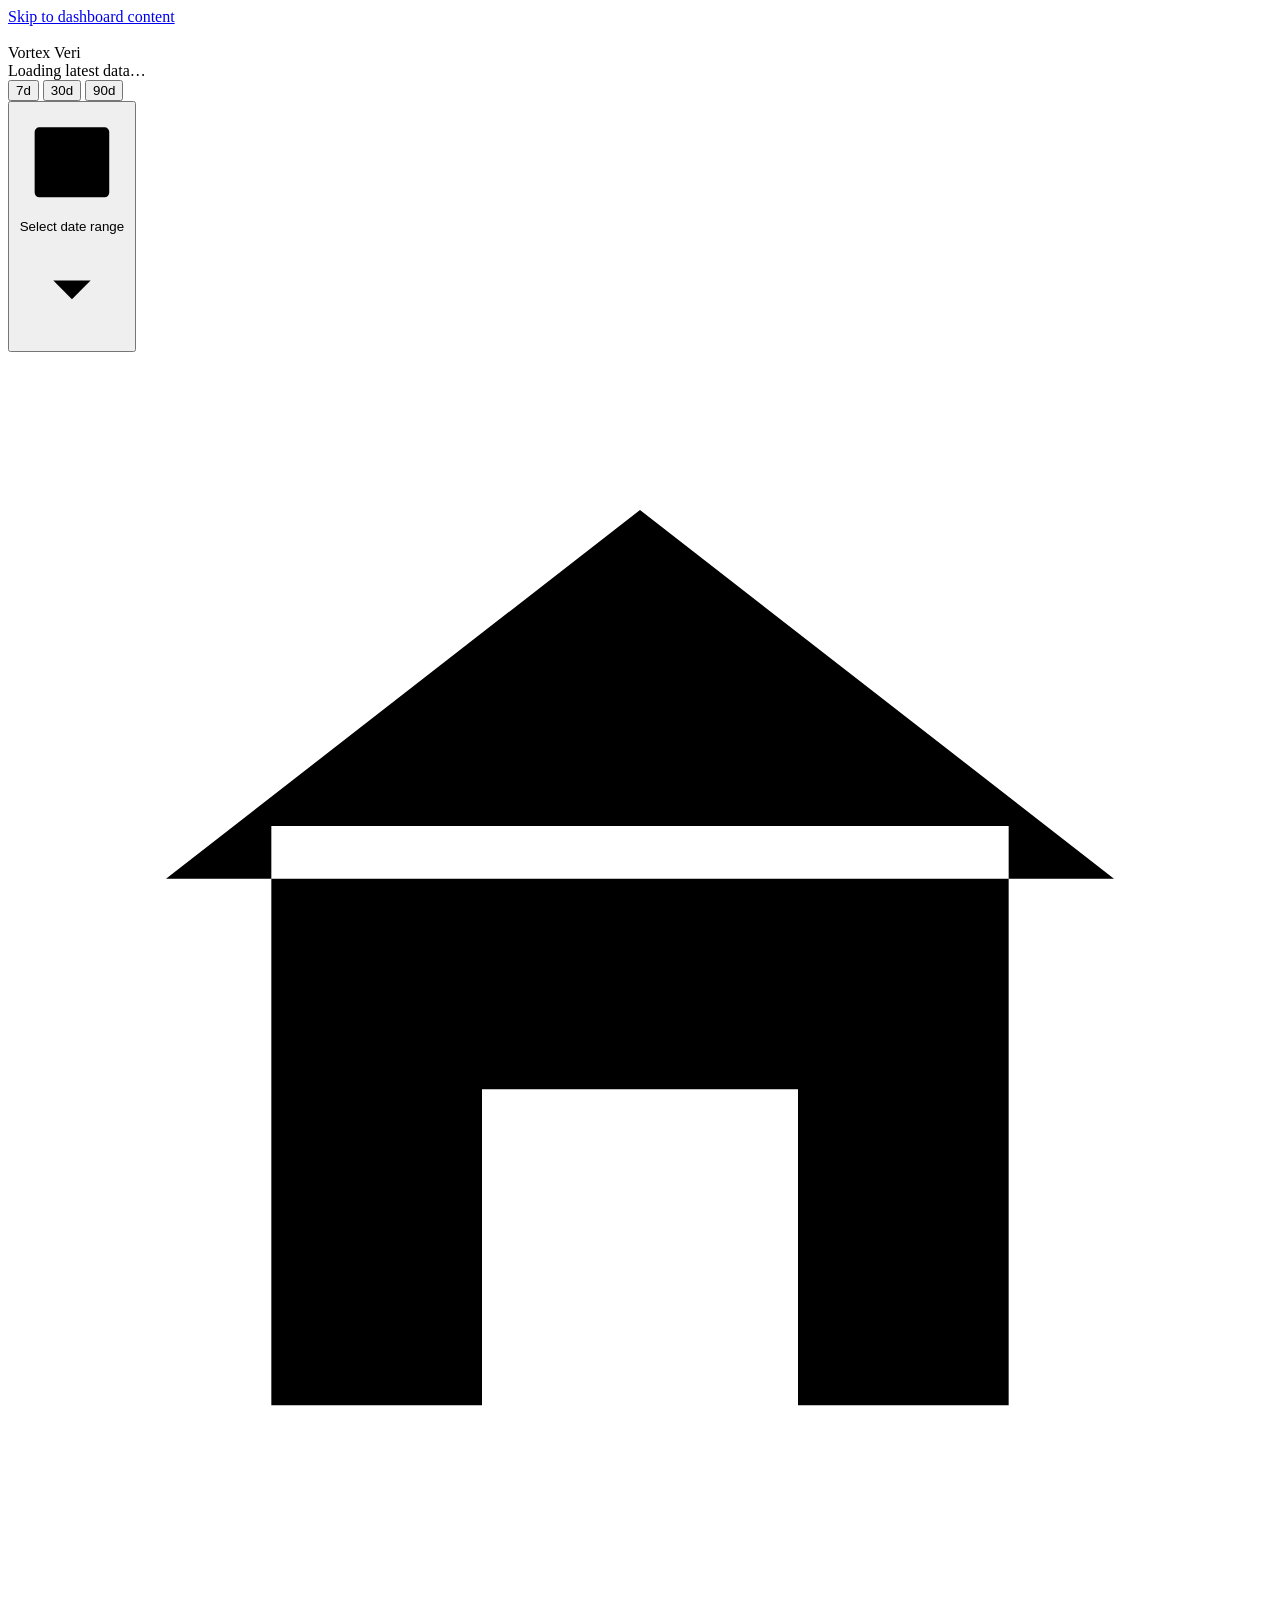
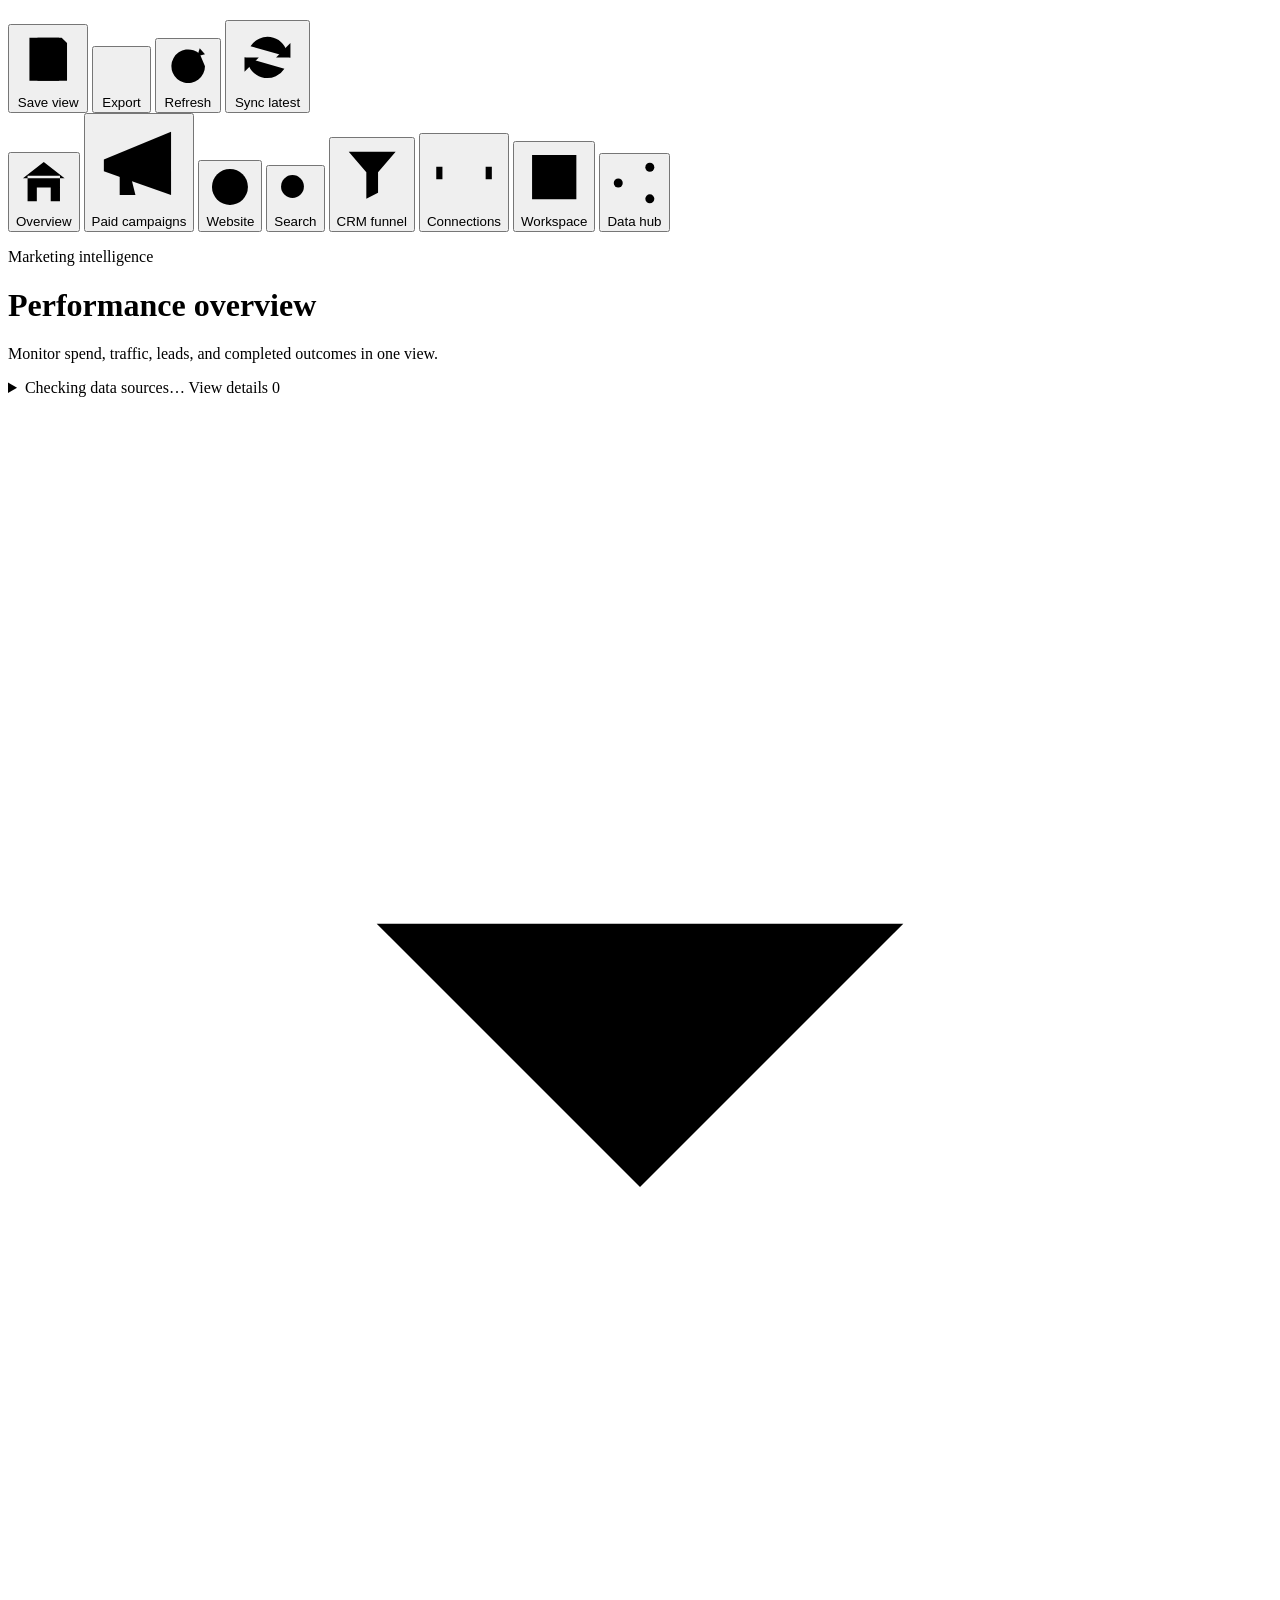
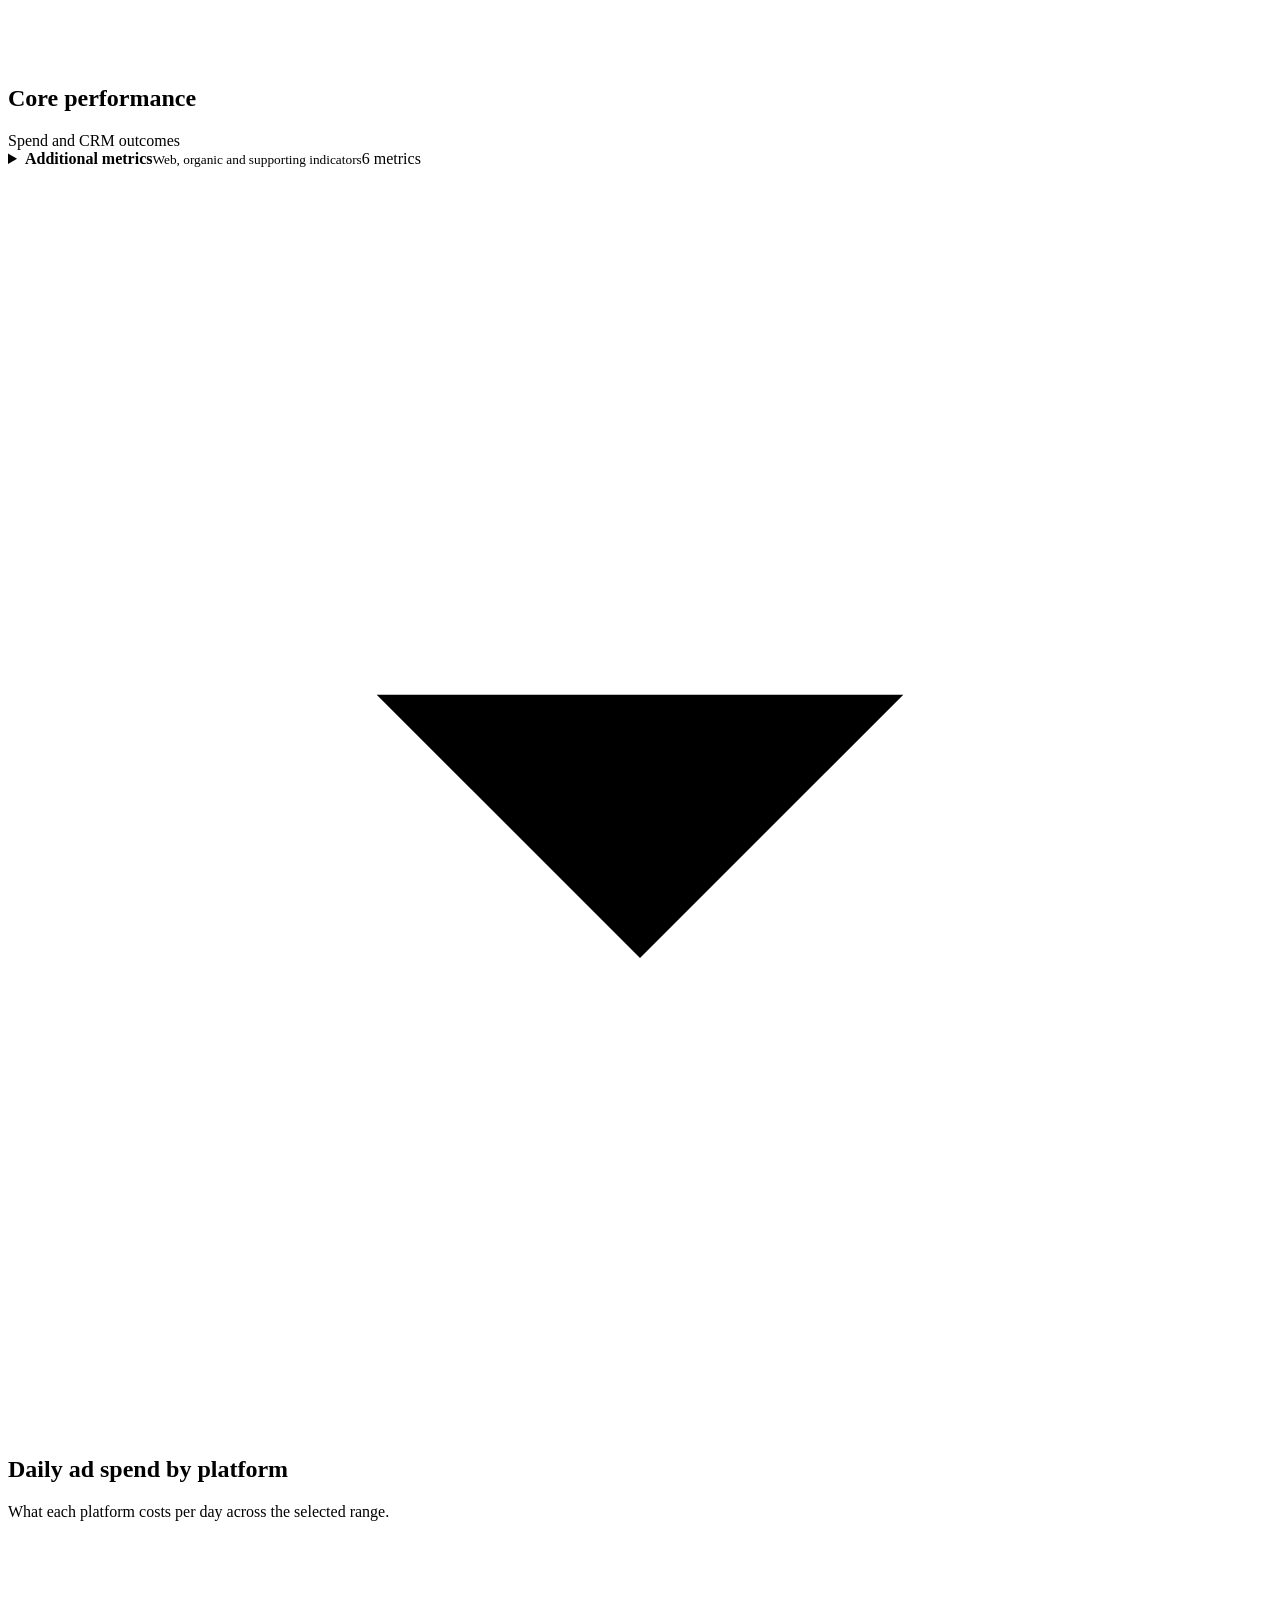
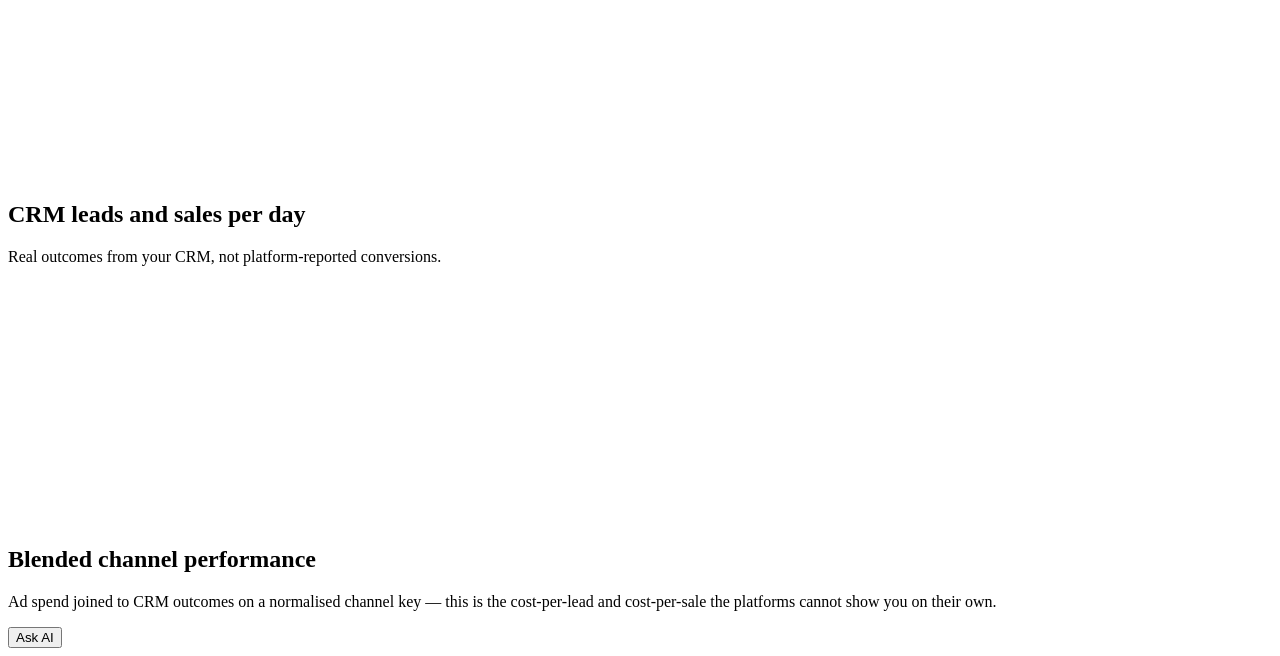
==== portal/web/index.html @ a706c92e "Align header action controls" ====
<!doctype html>
<html lang="en">
<head>
  <meta charset="utf-8">
  <meta name="viewport" content="width=device-width, initial-scale=1">
  <title>Vortex Veri</title>
  <link rel="stylesheet" href="/static/styles.css?v=58">
  <link rel="icon" type="image/png" href="/static/assets/vortex-veri-mark.png?v=2">
</head>
<body>

<a class="skip-link" href="#mainContent">Skip to dashboard content</a>

<header class="top">
  <div class="brand-lockup">
    <img id="brandMark" class="brand-mark" src="/static/assets/vortex-veri-mark.png" alt="">
    <div>
      <div class="brand">Vortex Veri</div>
      <div id="freshness" class="freshness" aria-live="polite">Loading latest data…</div>
    </div>
  </div>
  <div class="spacer"></div>
  <div class="range" role="group" aria-label="Reporting date range">
    <button data-preset="7" aria-pressed="false">7d</button>
    <button data-preset="30" class="on" aria-pressed="true">30d</button>
    <button data-preset="90" aria-pressed="false">90d</button>
    <div class="date-range-wrap">
      <button id="dateRangeToggle" class="date-range-toggle" aria-expanded="false" aria-controls="dateRangeMenu">
        <svg class="icon" aria-hidden="true" viewBox="0 0 24 24"><path d="M7 3v3M17 3v3M4 9h16M5 5h14a1 1 0 0 1 1 1v13a1 1 0 0 1-1 1H5a1 1 0 0 1-1-1V6a1 1 0 0 1 1-1Z"/></svg>
        <span id="dateRangeLabel">Select date range</span>
        <svg class="icon icon-chevron" aria-hidden="true" viewBox="0 0 24 24"><path d="m8 10 4 4 4-4"/></svg>
      </button>
      <div id="dateRangeMenu" class="date-range-menu" hidden>
        <input type="hidden" id="start">
        <input type="hidden" id="end">
        <div class="calendar-tabs" role="group" aria-label="Choose which date to set">
          <button type="button" id="calendarStartTab" class="on" aria-pressed="true" data-calendar-mode="start"><span>Starts</span><b id="calendarStartValue">—</b></button>
          <button type="button" id="calendarEndTab" aria-pressed="false" data-calendar-mode="end"><span>Ends</span><b id="calendarEndValue">—</b></button>
        </div>
        <div class="calendar-body">
          <div class="calendar-heading">
            <button type="button" id="calendarPrev" class="calendar-nav" aria-label="Previous month"><svg aria-hidden="true" viewBox="0 0 24 24"><path d="m15 18-6-6 6-6"/></svg></button>
            <button type="button" id="calendarPeriodToggle" class="calendar-period-toggle" aria-expanded="false" aria-controls="calendarPeriodPicker">
              <span id="calendarPeriodLabel">October 2026</span>
              <svg aria-hidden="true" viewBox="0 0 24 24"><path d="m7 10 5 5 5-5"/></svg>
            </button>
            <button type="button" id="calendarNext" class="calendar-nav" aria-label="Next month"><svg aria-hidden="true" viewBox="0 0 24 24"><path d="m9 6 6 6-6 6"/></svg></button>
          </div>
          <div id="calendarPeriodPicker" class="calendar-period-picker" hidden>
            <div class="calendar-wheel-column">
              <span class="calendar-wheel-label">Month</span>
              <div class="calendar-wheel-frame">
                <div id="calendarMonthWheel" class="calendar-wheel" role="listbox" aria-label="Choose month" tabindex="0"></div>
                <span class="calendar-wheel-selection" aria-hidden="true"></span>
              </div>
            </div>
            <div class="calendar-wheel-column">
              <span class="calendar-wheel-label">Year</span>
              <div class="calendar-wheel-frame">
                <div id="calendarYearWheel" class="calendar-wheel" role="listbox" aria-label="Choose year" tabindex="0"></div>
                <span class="calendar-wheel-selection" aria-hidden="true"></span>
              </div>
            </div>
            <p class="calendar-wheel-help">Scroll or use the arrow keys to choose</p>
          </div>
          <div class="calendar-weekdays" aria-hidden="true"><span>Mo</span><span>Tu</span><span>We</span><span>Th</span><span>Fr</span><span>Sa</span><span>Su</span></div>
          <div id="calendarGrid" class="calendar-grid" role="grid" aria-label="Calendar dates"></div>
          <div class="calendar-preset-section">
            <div class="calendar-preset-head"><span>Presets</span><button type="button" id="addDatePreset" aria-label="Create a date preset">+ New</button></div>
            <div id="calendarPresets" class="calendar-presets" aria-label="Quick date ranges"></div>
          </div>
        </div>
        <div class="date-range-actions">
          <button id="cancelDateRange">Cancel</button>
          <button id="applyDateRange" class="primary">Done</button>
        </div>
      </div>
    </div>
  </div>
  <div class="top-actions">
    <a id="homeIconButton" class="home-icon-button" href="#overview" aria-label="Home" title="Home" aria-controls="tab-overview" aria-current="page">
      <svg aria-hidden="true" viewBox="0 0 24 24"><path d="m3 10 9-7 9 7M5 9v11h14V9M9 20v-6h6v6"/></svg>
    </a>
    <button id="saveView" class="icon-only-action" type="button" aria-label="Save view" data-tooltip="Save view">
      <svg class="icon" aria-hidden="true" viewBox="0 0 24 24"><path d="M5 4h12l2 2v14H5V4Z"/><path d="M8 4v6h8V4M8 20v-6h8v6"/></svg>
      <span class="sr-only">Save view</span>
    </button>
    <button id="exportView" class="icon-only-action" type="button" aria-label="Export visible data as CSV" data-tooltip="Export">
      <svg class="icon" aria-hidden="true" viewBox="0 0 24 24"><path d="M12 3v12m0 0 4-4m-4 4-4-4M5 19h14"/></svg>
      <span class="sr-only">Export</span>
    </button>
    <button id="refreshPortal" class="icon-only-action" type="button" aria-label="Refresh saved data" data-tooltip="Refresh">
      <svg class="icon icon-refresh" aria-hidden="true" viewBox="0 0 24 24"><path d="M20 12a8 8 0 1 1-2.4-5.7"/><path d="m17.5 3.5 2.5 2.8-3.7 1"/></svg>
      <span class="sr-only">Refresh</span>
    </button>
    <button id="syncAll" data-admin-only class="primary icon-only-action" type="button" aria-label="Sync latest data from all connected sources" data-tooltip="Sync latest">
      <svg class="icon sync-icon" aria-hidden="true" viewBox="0 0 24 24"><path d="M20 7v5h-5"/><path d="M4 17v-5h5"/><path d="M6.1 8.1A7 7 0 0 1 18.8 10L20 12"/><path d="M17.9 15.9A7 7 0 0 1 5.2 14L4 12"/></svg>
      <span class="sr-only">Sync latest</span>
    </button>
    <div class="portal-account" id="portalAccount" hidden>
      <button id="accountMenuToggle" class="account-menu-toggle" type="button" aria-haspopup="menu" aria-expanded="false" aria-controls="accountMenu">
        <span class="account-avatar" id="accountAvatar" aria-hidden="true">U</span>
        <span class="account-summary"><span id="accountLabel">Your account</span><small id="accountRole"></small></span>
        <svg class="account-chevron" aria-hidden="true" viewBox="0 0 24 24"><path d="m7 10 5 5 5-5"/></svg>
      </button>
      <div id="accountMenu" class="account-menu" role="menu" aria-label="Account menu" hidden>
        <button id="accountSettingsButton" type="button" role="menuitem"><svg aria-hidden="true" viewBox="0 0 24 24"><circle cx="12" cy="12" r="3"/><path d="m19.4 15 .1.1 1.3 1-1.4 2.4-1.6-.6a8 8 0 0 1-1.7 1l-.3 1.7h-2.8l-.3-1.7a8 8 0 0 1-1.7-1l-1.6.6L8 16.1l1.3-1a8 8 0 0 1 0-2l-1.3-1 1.4-2.4 1.6.6a8 8 0 0 1 1.7-1l.3-1.7h2.8l.3 1.7a8 8 0 0 1 1.7 1l1.6-.6 1.4 2.4-1.3 1a8 8 0 0 1-.1 1.9Z"/></svg>Profile &amp; settings</button>
        <button id="changePasswordButton" type="button" role="menuitem"><svg aria-hidden="true" viewBox="0 0 24 24"><rect x="5" y="10" width="14" height="11" rx="2"/><path d="M8 10V7a4 4 0 1 1 8 0v3"/></svg>Change password</button>
        <div class="account-menu-divider" role="separator"></div>
        <button id="logoutButton" type="button" role="menuitem" class="account-signout"><svg aria-hidden="true" viewBox="0 0 24 24"><path d="M10 17l5-5-5-5M15 12H3M12 3h7a2 2 0 0 1 2 2v14a2 2 0 0 1-2 2h-7"/></svg>Sign out</button>
      </div>
    </div>
  </div>
</header>

<nav class="tabs" aria-label="Portal sections" role="tablist">
  <button id="nav-overview" data-tab="overview" role="tab" aria-selected="true" tabindex="0" aria-controls="tab-overview"><svg class="icon" aria-hidden="true" viewBox="0 0 24 24"><path d="m3 10 9-7 9 7M5 9v11h14V9M9 20v-6h6v6"/></svg><span>Overview</span></button>
  <button id="nav-paid" data-tab="paid" role="tab" aria-selected="false" tabindex="-1" aria-controls="tab-paid"><svg class="icon" aria-hidden="true" viewBox="0 0 24 24"><path d="m3 11 17-7v16L3 14v-3Z"/><path d="M7 15v5h4l-1-4"/></svg><span>Paid campaigns</span></button>
  <button id="nav-web" data-tab="web" role="tab" aria-selected="false" tabindex="-1" aria-controls="tab-web"><svg class="icon" aria-hidden="true" viewBox="0 0 24 24"><circle cx="12" cy="12" r="9"/><path d="M3 12h18M12 3a15 15 0 0 1 0 18M12 3a15 15 0 0 0 0 18"/></svg><span>Website</span></button>
  <button id="nav-search" data-tab="search" role="tab" aria-selected="false" tabindex="-1" aria-controls="tab-search"><svg class="icon" aria-hidden="true" viewBox="0 0 24 24"><circle cx="10.5" cy="10.5" r="6.5"/><path d="m16 16 5 5"/></svg><span>Search</span></button>
  <button id="nav-crm" data-tab="crm" role="tab" aria-selected="false" tabindex="-1" aria-controls="tab-crm"><svg class="icon" aria-hidden="true" viewBox="0 0 24 24"><path d="M4 4h16l-6 7v7l-4 2v-9L4 4Z"/></svg><span>CRM funnel</span></button>
  <button id="nav-connections" data-admin-only data-tab="connections" role="tab" aria-selected="false" tabindex="-1" aria-controls="tab-connections"><svg class="icon" aria-hidden="true" viewBox="0 0 24 24"><path d="M8 12h8M7 8v8M17 8v8M5 10H3v4h2M19 10h2v4h-2"/></svg><span>Connections</span></button>
  <button id="nav-workspace" data-analyst-only data-tab="workspace" role="tab" aria-selected="false" tabindex="-1" aria-controls="tab-workspace"><svg class="icon" aria-hidden="true" viewBox="0 0 24 24"><path d="M4 4h16v16H4zM4 10h16M10 10v10"/></svg><span>Workspace</span></button>
  <div id="sourceTabs" class="source-tabs source-picker" role="group" aria-label="Connected sources" hidden>
  <button id="sourceSelect" type="button" aria-haspopup="menu" aria-expanded="false" aria-controls="sourceMenu">
      <span class="source-select-label">Connected sources</span>
      <svg class="source-select-chevron" aria-hidden="true" viewBox="0 0 24 24"><path d="m7 10 5 5 5-5"/></svg>
    </button>
    <div id="sourceMenu" class="source-menu" role="menu" hidden></div>
  </div>
  <button id="nav-hub" data-tab="hub" role="tab" aria-selected="false" tabindex="-1" aria-controls="tab-hub"><svg class="icon" aria-hidden="true" viewBox="0 0 24 24"><circle cx="5" cy="12" r="2"/><circle cx="19" cy="5" r="2"/><circle cx="19" cy="19" r="2"/><path d="m7 11 10-5M7 13l10 5"/></svg><span>Data hub</span></button>
</nav>

<main id="mainContent" tabindex="-1">
  <div class="page-intro">
    <div>
      <p class="eyebrow">Marketing intelligence</p>
      <h1 id="pageTitle">Performance overview</h1>
      <p id="pageDescription">Monitor spend, traffic, leads, and completed outcomes in one view.</p>
    </div>
  </div>
  <div id="demoBanner" class="banner" hidden>
    <b>Demo data.</b> The portal is showing 90 days of generated sample data so you can see it
    working. Open <b>Connections</b> to add an account and run its first sync. When your real data
    is ready, run <code>python3 -m portal.cli reset-demo</code> once to remove the sample rows.
  </div>
  <details id="sourceStatus" class="source-status" aria-label="Data source health">
    <summary class="source-status-summary">
      <span class="health-label"><span id="healthDot" class="health-dot" aria-hidden="true"></span><span id="healthText">Checking data sources…</span></span>
      <span class="source-status-action">View details <span id="sourceStatusCount">0</span><svg class="source-status-chevron" aria-hidden="true" viewBox="0 0 24 24"><path d="m7 10 5 5 5-5"/></svg></span>
    </summary>
    <div id="sourceStatusList" class="source-status-list" role="list" aria-label="Connected data sources"></div>
  </details>

  <!-- ---------------------------------------------------------- overview -->
  <section id="tab-overview" role="tabpanel" aria-labelledby="nav-overview">
    <section class="overview-metrics" aria-labelledby="overviewMetricsTitle">
      <div class="overview-section-heading"><h2 id="overviewMetricsTitle">Core performance</h2><span id="overviewCoverage">Spend and CRM outcomes</span></div>
      <div class="tiles" id="tilesPrimary"></div>
    </section>
    <details id="additionalMetrics" class="additional-metrics">
      <summary><span><b>Additional metrics</b><small>Web, organic and supporting indicators</small></span><span class="additional-metrics-count"><span id="additionalMetricCount">6</span> metrics<svg class="additional-metrics-chevron" aria-hidden="true" viewBox="0 0 24 24"><path d="m7 10 5 5 5-5"/></svg></span></summary>
      <div class="tiles" id="tilesSecondary"></div>
    </details>

    <div class="grid2">
      <div class="card">
        <h2>Daily ad spend by platform</h2>
        <p class="sub">What each platform costs per day across the selected range.</p>
        <div class="legend" id="lgSpend"></div>
        <svg class="chart" id="chSpend" height="240" role="img" aria-label="Daily advertising spend by platform"></svg>
      </div>
      <div class="card">
        <h2>CRM leads and sales per day</h2>
        <p class="sub">Real outcomes from your CRM, not platform-reported conversions.</p>
        <div class="legend" id="lgLeads"></div>
        <svg class="chart" id="chLeads" height="240" role="img" aria-label="Daily CRM leads and completed sales"></svg>
      </div>
    </div>

    <div class="card">
      <h2>Blended channel performance</h2>
      <p class="sub">Ad spend joined to CRM outcomes on a normalised channel key — this is the
        cost-per-lead and cost-per-sale the platforms cannot show you on their own.</p>
      <div class="tablewrap"><table id="tblChannels"></table></div>
    </div>
  </section>

  <!-- -------------------------------------------------------------- paid -->
  <section id="tab-paid" role="tabpanel" aria-labelledby="nav-paid" hidden>
    <div class="card">
      <h2>Campaign performance</h2>
      <p class="sub">Compare each connected paid platform with the same campaign and CRM definitions.</p>
      <div class="campaign-toolbar">
        <label class="campaign-search">
          <span>Search campaigns</span>
          <input id="campaignSearch" type="search" placeholder="Search by campaign name…"
                 autocomplete="off">
        </label>
        <div class="column-picker">
          <button id="columnsToggle" aria-haspopup="dialog" aria-expanded="false" aria-controls="columnDrawer"><svg class="icon" aria-hidden="true" viewBox="0 0 24 24"><path d="M4 5h16M4 12h16M4 19h16M9 5v14M16 5v14"/></svg><span>Modify columns</span></button>
        </div>
        <label class="row-height-control" title="Set the height for all campaign rows">
          <span>Row height</span>
          <input id="campaignRowHeight" type="range" min="32" max="72" step="2" value="38" aria-label="Campaign table row height">
          <output id="campaignRowHeightValue" for="campaignRowHeight">38px</output>
        </label>
        <button id="refreshPaid" title="Reload campaign data"><svg class="icon" aria-hidden="true" viewBox="0 0 24 24"><path d="M20 11a8 8 0 1 0-2.34 5.66M20 4v7h-7"/></svg><span>Refresh</span></button>
      </div>
      <div class="campaign-filters">
        <div class="filter-group" role="group" aria-label="Platform filter">
          <span>Platform</span>
          <button data-src="" class="on" aria-pressed="true">All</button>
          <button data-src="google_ads" aria-pressed="false">Google Ads</button>
          <button data-src="meta_ads" aria-pressed="false">Meta Ads</button>
        </div>
        <div class="account-filter">
          <span>Account</span>
          <div class="account-dropdown">
            <button id="googleAdsAccountToggle" class="account-select" type="button" aria-haspopup="listbox" aria-expanded="false" aria-controls="googleAdsAccountMenu">
              <span id="googleAdsAccountLabel">All accounts</span>
              <svg class="icon" aria-hidden="true" viewBox="0 0 24 24"><path d="m7 10 5 5 5-5"/></svg>
            </button>
            <div id="googleAdsAccountMenu" class="account-menu" role="listbox" aria-label="Google Ads account" hidden></div>
          </div>
        </div>
        <div class="filter-group" role="group" aria-label="Funnel filter">
          <span>Funnel</span>
          <button data-funnel="" class="on" aria-pressed="true">All</button>
          <button data-funnel="demand" aria-pressed="false">Demand</button>
          <button data-funnel="supply" aria-pressed="false">Supply</button>
        </div>
        <span id="campaignCount" class="result-count" aria-live="polite"></span>
      </div>
      <div class="tablewrap campaign-tablewrap">
        <div class="resize-hint">Drag column and row edges to resize · Double-click a column edge to auto-fit.</div>
        <table id="tblCampaigns"></table>
      </div>
    </div>
  </section>

  <!-- --------------------------------------------------------------- ga4 -->
  <section id="tab-web" role="tabpanel" aria-labelledby="nav-web" hidden>
    <div class="card">
      <h2>GA4 traffic</h2>
      <p class="sub">Session-scoped attribution, so it lines up with what the ad platforms report.</p>
      <div class="legend" role="group" aria-label="GA4 breakdown">
        <button data-dim="channel" class="on" aria-pressed="true">By channel</button>
        <button data-dim="source" aria-pressed="false">By source</button>
        <button data-dim="campaign" aria-pressed="false">By campaign</button>
      </div>
      <div class="tablewrap"><table id="tblWeb"></table></div>
    </div>
  </section>

  <!-- ------------------------------------------------------------ search -->
  <section id="tab-search" role="tabpanel" aria-labelledby="nav-search" hidden>
    <div class="card ahrefs-panel">
      <div class="cardhead">
        <div>
          <h2><span class="source-title-logo"><img src="https://www.google.com/s2/favicons?domain=ahrefs.com&sz=64" alt="">Ahrefs Site Explorer</span></h2>
          <p class="sub" id="ahrefsContext">SEO authority and estimated organic demand for vutto.in.</p>
        </div>
        <div class="ahrefs-actions"><span class="status-pill delayed" id="ahrefsStatus">Checking</span><button id="ahrefsReconnect" type="button" class="primary" data-admin-only hidden>Connect Ahrefs</button></div>
      </div>
      <div class="kpis ahrefs-kpis" id="ahrefsKpis"></div>
    </div>
    <div class="card">
      <h2>Organic search performance</h2>
      <p class="sub">Search Console data lags two to three days, so the most recent days fill in later.</p>
      <div class="legend" role="group" aria-label="Search Console breakdown">
        <button data-sdim="query" class="on" aria-pressed="true">By query</button>
        <button data-sdim="page" aria-pressed="false">By page</button>
      </div>
      <div class="tablewrap"><table id="tblSearch"></table></div>
    </div>
  </section>

  <!-- --------------------------------------------------------------- crm -->
  <section id="tab-crm" role="tabpanel" aria-labelledby="nav-crm" hidden>
    <div class="crm-section-head">
      <h2>Campaign lead data</h2>
      <p class="sub" id="campaignLeadFreshness">Current lead totals by campaign source.</p>
    </div>
    <div class="card">
      <div class="tablewrap"><table id="tblCampaignLeads"></table></div>
    </div>
    <div class="crm-section-head">
      <h2>Funnel-stage data</h2>
      <p class="sub" id="funnelFreshness">Lead progression from the Superleap CRM extract.</p>
    </div>
    <div class="grid2" id="funnels"></div>
    <div class="crm-section-head">
      <h2>Paid lead funnels</h2>
      <p class="sub">CRM progression for leads attributed to Google Ads and Meta Ads.</p>
    </div>
    <div class="grid2" id="channelFunnels"></div>
    <div class="grid2">
      <div class="card">
        <h2>Leads by source</h2>
        <p class="sub">As the CRM records the source, with the channel each one maps to.</p>
        <div class="tablewrap"><table id="tblSource"></table></div>
      </div>
      <div class="card">
        <h2>Leads by city</h2>
        <p class="sub">Where demand comes from, and where it converts.</p>
        <div class="tablewrap"><table id="tblCity"></table></div>
      </div>
    </div>
    <div class="card">
      <h2>Buy vs sell split</h2>
      <p class="sub">Demand-side and supply-side lead volume.</p>
      <div class="tablewrap"><table id="tblType"></table></div>
    </div>
  </section>

  <!-- ------------------------------------------------------- connections -->
  <section id="tab-connections" role="tabpanel" aria-labelledby="nav-connections" hidden>
    <div class="card">
      <div class="cardhead">
        <div>
          <h2>Connected accounts</h2>
          <p class="sub">Credentials are stored on this machine only. Nothing is sent anywhere
            except to the platform it belongs to.</p>
        </div>
        <button id="addConnection" data-admin-only class="primary">Add a connection</button>
      </div>
      <div class="conns" id="conns"></div>
    </div>

    <div class="card">
      <h2>Sync history</h2>
      <p class="sub">Every pull attempt, including the ones that failed and why.</p>
      <div class="tablewrap"><table id="tblSyncs"></table></div>
    </div>
  </section>

  <!-- ------------------------------------------------ dynamic source view -->
  <section id="tab-source" role="tabpanel" hidden>
    <div id="sourceView"></div>
  </section>

  <!-- --------------------------------------------------------- workspace -->
  <section id="tab-workspace" role="tabpanel" aria-labelledby="nav-workspace" hidden>
    <div class="workspace-grid">
      <article class="card workspace-explorer">
        <div class="cardhead"><div><h2>Data explorer</h2><p class="sub">Build a campaign report by choosing dimensions, metrics, filters, and sorting.</p></div><button id="runExplorer" class="primary">Run report</button></div>
        <div class="explorer-controls">
          <fieldset class="explorer-picker"><legend>Group by</legend>
            <label><input type="checkbox" data-explorer-dimension value="campaign" checked> Campaign</label>
            <label><input type="checkbox" data-explorer-dimension value="date"> Date</label>
            <label><input type="checkbox" data-explorer-dimension value="platform"> Platform</label>
            <label><input type="checkbox" data-explorer-dimension value="account"> Account</label>
            <label><input type="checkbox" data-explorer-dimension value="campaign_type"> Campaign type</label>
          </fieldset>
          <fieldset class="explorer-picker"><legend>Metrics</legend>
            <label><input type="checkbox" data-explorer-metric value="spend" checked> Spend</label>
            <label><input type="checkbox" data-explorer-metric value="clicks"> Clicks</label>
            <label><input type="checkbox" data-explorer-metric value="impressions"> Impressions</label>
            <label><input type="checkbox" data-explorer-metric value="conversions"> Conversions</label>
            <label><input type="checkbox" data-explorer-metric value="ctr"> CTR</label>
            <label><input type="checkbox" data-explorer-metric value="cpc"> CPC</label>
            <label><input type="checkbox" data-explorer-metric value="cpa"> CPA</label>
          </fieldset>
          <label>Campaign contains<input id="explorerFilter" type="search" placeholder="Optional campaign text"></label>
          <label>Sort by<select id="explorerSort"></select><select id="explorerDirection" aria-label="Sort direction"><option value="desc">Highest first</option><option value="asc">Lowest first</option></select></label>
        </div>
        <div class="tablewrap"><table id="tblExplorer"></table></div>
        <p id="explorerNotice" class="hint" role="status" hidden></p>
        <div class="workspace-actions"><input id="explorerViewName" placeholder="Saved view name"><button id="saveExplorerView">Save this view</button><select id="savedExplorerViews" aria-label="Open saved Explorer view"><option value="">Open saved view…</option></select><button id="removeExplorerView" class="workspace-remove" type="button" disabled data-admin-only>Remove view</button></div>
      </article>

      <article class="card"><h2>Planning and attribution</h2><p class="sub">Run-rate forecasts and campaign-matched CRM outcomes.</p><div id="planningCards" class="planning-cards"></div><p id="attributionStatus" class="callout planning-note"></p></article>

      <article class="card"><div class="cardhead"><div><h2>Dashboard builder</h2><p class="sub">Choose the KPI cards to include, then save a reusable team dashboard.</p></div></div>
        <div class="workspace-form"><input id="dashboardName" placeholder="Dashboard name"><select id="dashboardTemplate"><option value="executive">Executive overview</option><option value="acquisition">Acquisition performance</option><option value="crm">CRM outcomes</option><option value="custom">Custom selection</option></select><button id="saveDashboard" class="primary">Create dashboard</button></div>
        <fieldset class="dashboard-metric-picker"><legend>Cards to include</legend>
          <label><input type="checkbox" data-dashboard-metric value="spend" checked> Spend</label>
          <label><input type="checkbox" data-dashboard-metric value="impressions"> Impressions</label>
          <label><input type="checkbox" data-dashboard-metric value="clicks"> Clicks</label>
          <label><input type="checkbox" data-dashboard-metric value="platform_conversions"> Platform conversions</label>
          <label><input type="checkbox" data-dashboard-metric value="leads" checked> CRM leads</label>
          <label><input type="checkbox" data-dashboard-metric value="qualified"> Qualified leads</label>
          <label><input type="checkbox" data-dashboard-metric value="sales" checked> Sales</label>
          <label><input type="checkbox" data-dashboard-metric value="revenue"> CRM revenue</label>
          <label><input type="checkbox" data-dashboard-metric value="cpl"> CPL</label>
          <label><input type="checkbox" data-dashboard-metric value="cac" checked> CAC</label>
          <label><input type="checkbox" data-dashboard-metric value="roas"> CRM ROAS</label>
          <label><input type="checkbox" data-dashboard-metric value="ctr"> CTR</label>
          <label><input type="checkbox" data-dashboard-metric value="sessions"> Sessions</label>
        </fieldset>
        <div class="workspace-actions"><select id="savedDashboards"><option value="">Preview a dashboard…</option></select></div><div id="dashboardPreview" class="planning-cards" hidden></div><div id="dashboardList" class="workspace-list"></div></article>

      <article class="card" data-admin-only><h2>Transformation rules</h2><p class="sub">Standardise campaign and channel values before they reach reports.</p>
        <div class="workspace-form"><input id="ruleName" placeholder="Rule name"><select id="ruleField"><option value="channel">Channel</option><option value="campaign_name">Campaign</option><option value="source">Source</option></select><select id="ruleMatch"><option value="contains">Contains</option><option value="equals">Equals</option><option value="regex">Regular expression</option></select><input id="rulePattern" placeholder="Match value"><input id="ruleOutput" placeholder="Standard value"><button id="saveRule" data-admin-only class="primary">Add rule</button></div><div id="ruleList" class="workspace-list"></div></article>

      <article class="card" data-admin-only><h2>Destinations</h2><p class="sub">Choose where approved reports go. Local download and folder delivery work now. Email delivery needs a recipient and a send-only Gmail connection.</p>
        <div class="workspace-form"><input id="destinationName" placeholder="Destination name"><select id="destinationKind"><option value="download">Instant download</option><option value="folder">Local folder</option><option value="email">Email</option><option value="google_sheets" disabled>Google Sheets · not available yet</option><option value="webhook" disabled>Webhook · not available yet</option><option value="warehouse" disabled>Data warehouse · not available yet</option></select><label id="destinationSettingLabel">Report subfolder<input id="destinationSetting" placeholder="Optional folder name"></label><button id="saveDestination" data-admin-only class="primary">Add destination</button></div><p id="destinationHelp" class="callout">Local download and folder delivery are ready. Email reports use the send-only Gmail account connected in Profile &amp; Settings. Google Sheets, webhook, and warehouse delivery are not available yet.</p><div id="destinationList" class="workspace-list"></div></article>

      <article class="card" data-admin-only><h2>Scheduled jobs</h2><p class="sub">Run source refreshes, reports, snapshots, and data-quality checks on a schedule.</p><p id="workspaceSchedulerStatus" class="callout"></p>
        <div class="workspace-form"><input id="jobName" placeholder="Job name"><select id="jobType"><option value="report">CSV report</option><option value="quality">Data-quality check</option><option value="snapshot">Report snapshot</option><option value="sync">Source refresh</option><option value="backup">Database backup</option></select><select id="jobDestination"><option value="">Default local reports folder</option></select><select id="jobSchedule"><option value="daily">Every day</option><option value="weekdays">Weekdays</option><option value="weekly">Every Monday</option><option value="monthly">First day of month</option></select><input id="jobRunAt" type="time" value="09:00"><button id="saveJob" data-admin-only class="primary">Schedule job</button></div><div id="jobList" class="workspace-list"></div><div id="jobRunList" class="workspace-list"></div></article>

      <article class="card" data-admin-only><h2>Portal accounts</h2><p class="sub">Create accounts directly or invite leadership as viewers. Invitees set their own password using a one-time link.</p><p><a href="/invitations">Invite a manager or CEO</a></p><div class="workspace-form"><input id="userName" placeholder="Name"><input id="userEmail" type="email" placeholder="Work email"><select id="userRole"><option value="viewer">Viewer</option><option value="analyst">Analyst</option><option value="admin">Administrator</option></select><div class="password-wrapper"><input id="userPassword" type="password" autocomplete="new-password" minlength="14" placeholder="Temporary password (14+ characters)"><button type="button" class="password-toggle" aria-label="Show password" aria-controls="userPassword"><svg viewBox="0 0 24 24"><path d="M12 5C5.6 5 1.7 8.8 1 14c.7 5.2 4.6 9 11 9s10.3-3.8 11-9c-.7-5.2-4.6-9-11-9zm0 14c-2.8 0-5-2.2-5-5s2.2-5 5-5 5 2.2 5 5-2.2 5-5 5zm0-8c-1.7 0-3 1.3-3 3s1.3 3 3 3 3-1.3 3-3-1.3-3-3-3z"/></svg></button></div><button id="saveUser" class="primary">Create or update account</button></div><div id="userList" class="workspace-list"></div></article>
      <article class="card"><h2>Metric dictionary</h2><p class="sub">Shared definitions prevent teams from calculating the same KPI differently.</p><div id="metricDictionary" class="workspace-list"></div></article>
      <article class="card" data-admin-only><h2>Audit history</h2><p class="sub">Recent saved views, rules, jobs, and connection changes.</p><div id="auditList" class="workspace-list"></div></article>
    </div>
  </section>

  <!-- ----------------------------------------------------------- data hub -->
  <section id="tab-hub" role="tabpanel" aria-labelledby="nav-hub" hidden>
    <div class="hub-hero">
      <div>
        <p class="eyebrow">Reporting workspace</p>
        <h2>Build, automate, and share your reporting</h2>
        <p class="sub">Saved views, calculated metrics, exports, scheduled refreshes, and a searchable connector directory.</p>
      </div>
      <div class="hub-stat"><b id="connectorTotal">…</b><span>catalogue entries</span></div>
    </div>

    <div class="hub-grid">
      <article class="card feature-card quality-card">
        <div class="feature-card-head"><div class="feature-icon" aria-hidden="true">✓</div><div><h2>Data quality</h2><p class="sub">Checks that protect reports from stale, missing, or inconsistent data.</p></div></div>
        <div id="qualityList" class="quality-list" aria-live="polite"><div class="empty compact">Running checks…</div></div>
      </article>
      <article class="card feature-card insight-card">
        <div class="insight-card-head"><div><h2>Performance insights</h2><p class="sub">What changed, what it means, and where the team should look next.</p></div><button id="refreshInsights" type="button" title="Regenerate insights from current data"><svg class="icon icon-refresh" aria-hidden="true" viewBox="0 0 24 24"><path d="M20 7v5h-5M4 17v-5h5M6.1 8.1A7 7 0 0 1 18.8 10L20 12M17.9 15.9A7 7 0 0 1 5.2 14L4 12"/></svg><span>Refresh insights</span></button></div>
        <div id="insightRange" class="insight-range" aria-live="polite">Loading current reporting range…</div>
        <div id="insightList" class="insight-list"></div>
      </article>
      <article class="card feature-card">
        <div class="feature-icon" aria-hidden="true"><svg viewBox="0 0 24 24"><path d="M5 4h14v16H5zM8 8h8M8 12h8M8 16h5"/></svg></div>
        <h2>Saved views</h2>
        <p class="sub">Return to the same page, range, campaign filters, and visible columns.</p>
        <div id="savedViews" class="saved-views"></div>
      </article>
      <article class="card feature-card metric-card">
        <div class="feature-card-head"><div class="feature-icon" aria-hidden="true"><svg viewBox="0 0 24 24"><rect x="4" y="3" width="16" height="18" rx="2"/><path d="M8 7h8M8 12h2M14 12h2M8 16h2M14 16h2"/></svg></div><div><h2>Campaign metric calculator</h2><p class="sub">Choose a metric, enter two values, and see the answer here.</p></div></div>
        <div class="metric-guide" aria-label="How to calculate a metric"><span><b>1</b> Choose metric</span><span><b>2</b> Enter values</span><span><b>3</b> See result</span></div>
        <div class="compact-panel metric-preset-panel">
          <label class="compact-label" for="metricPresetSelect">Choose a metric</label>
          <select id="metricPresetSelect" aria-label="Metric to calculate">
            <option value="cac">CAC: Cost per sale</option>
            <option value="cpl">CPL: Cost per lead</option>
            <option value="cpc">CPC: Cost per click</option>
            <option value="roas">CRM ROAS: CRM revenue per spend</option>
            <option value="platform_roas">Platform ROAS: platform conversion value per spend</option>
            <option value="revenue_per_lead">Revenue per lead</option>
            <option value="budget_pacing">Budget pacing</option>
            <option value="ltv_cac">LTV : CAC</option>
          </select>
        </div>
        <form id="metricForm" class="metric-form">
          <label class="metric-input-mode">Use values from<select id="metricInputMode"><option value="manual">Enter values manually</option><option value="portal">Current portal date range</option></select></label>
          <div class="metric-campaign"><span class="metric-campaign-title">Select a campaign <span class="optional-word">Optional</span></span>
            <div class="metric-campaign-picker">
              <button id="metricCampaignToggle" type="button" aria-haspopup="listbox" aria-expanded="false"><span id="metricCampaignLabel">Choose a campaign…</span><svg aria-hidden="true" viewBox="0 0 24 24"><path d="m7 10 5 5 5-5"/></svg></button>
              <div id="metricCampaignMenu" class="metric-campaign-menu" hidden>
                <label><span class="sr-only">Search campaigns</span><input id="metricCampaignSearch" type="search" placeholder="Search campaigns…" autocomplete="off"></label>
                <div id="metricCampaignOptions" class="metric-campaign-options" role="listbox" aria-label="Campaigns"></div>
              </div>
            </div>
            <select id="metricCampaignSelect" hidden tabindex="-1" aria-hidden="true"><option value="">Choose a campaign…</option></select>
          </div>
          <div id="metricManualInputs" class="metric-manual-inputs">
            <label><span id="metricValueALabel">Amount spent</span><input id="metricValueA" type="number" min="0" step="any" inputmode="decimal" placeholder="Enter amount"></label>
            <span aria-hidden="true">÷</span>
            <label><span id="metricValueBLabel">Total sales</span><input id="metricValueB" type="number" min="0" step="any" inputmode="decimal" placeholder="Enter value"></label>
          </div>
          <p id="metricFormulaHelp" class="metric-formula-help">Choose a shortcut above, or build your own formula.</p>
          <div id="metricCalculatorResult" class="metric-calculator-result" aria-live="polite">Enter both values to see the result.</div>
          <button class="primary metric-add" type="submit">Calculate</button>
        </form>
        <div id="customMetrics" class="metric-list" hidden></div>
      </article>
      <article class="card feature-card automation-card">
        <div class="feature-card-head"><div class="feature-icon" aria-hidden="true"><svg viewBox="0 0 24 24"><path d="M20 7v5h-5M4 17v-5h5M6.1 8.1A7 7 0 0 1 18.8 10L20 12M17.9 15.9A7 7 0 0 1 5.2 14L4 12"/></svg></div><div><h2>Data automation</h2><p class="sub">Keep reporting current and ready to share.</p></div></div>
        <div class="automation-builder">
          <label for="automationType">Add an automation</label>
          <select id="automationType">
            <option value="data_sync">Scheduled data sync</option>
            <option value="reports">Automatic reports</option>
            <option value="performance_alerts">Performance alerts</option>
            <option value="budget_monitoring">Budget monitoring</option>
            <option value="recommendations">Campaign recommendations</option>
            <option value="crm_followup">CRM follow-up automation</option>
            <option value="data_quality">Data-quality checks</option>
            <option value="offline_conversions">Offline conversion preparation</option>
            <option value="snapshots">Snapshots and backups</option>
            <option value="custom_rules">Custom automation rules</option>
          </select>
          <div class="automation-choice-summary">
            <span class="automation-choice-icon" id="automationChoiceIcon" aria-hidden="true">↻</span>
            <div><b id="automationChoiceTitle">Scheduled data sync</b><small id="automationChoiceDescription">Refresh connected marketing and CRM sources automatically.</small></div>
          </div>
          <button id="createAutomation" data-admin-only class="primary" type="button">Configure automation</button>
        </div>
        <span class="compact-label" id="automationScheduleLabel">Active schedules</span>
        <div class="schedule-list">
          <div><span class="status-dot good" id="fullScheduleDot"></span><b>Daily full refresh</b><small id="fullSchedule">06:15 · previous 30 days</small></div>
          <div><span class="status-dot good" id="topupScheduleDot"></span><b>Conversion top-up</b><small id="topupSchedule">Every 4 hours · previous 3 days</small></div>
          <div><span class="status-dot"></span><b>Email CSV report</b><small>Email setup required</small></div>
        </div>
        <div id="automationRuleList" class="automation-rule-list"></div>
        <div class="automation-actions">
          <button id="configureAutomation" data-admin-only>Manage sync schedule</button>
          <button id="downloadAutomation">Download CSV now</button>
          <button id="runAutomation" data-admin-only class="primary">Sync all sources now</button>
        </div>
      </article>
    </div>

    <div class="card mcp-card">
      <div class="mcp-card-main">
        <div class="mcp-mark" aria-hidden="true">AI</div>
        <div><div class="mcp-title-row"><h2>AI assistants via MCP</h2><span id="mcpStatus" class="mcp-status">Checking…</span></div>
        <p class="sub">Ask Claude, ChatGPT-compatible clients, or other MCP tools questions about this portal’s live marketing and CRM data.</p></div>
      </div>
      <div class="mcp-actions"><span id="mcpToolCount">8 read-only tools</span><button id="openMcpSetup" class="primary">Set up MCP</button></div>
    </div>

    <div class="card connector-directory">
      <div class="cardhead">
        <div><h2>Connector directory</h2><p class="sub">Connect supported platforms directly. For other sources, use the platform's official API or import a CSV or published Google Sheet.</p></div>
        <label class="connector-search"><span class="sr-only">Search connectors</span><input id="connectorSearch" type="search" placeholder="Search connectors…"></label>
      </div>
      <div class="connector-summary" id="connectorSummary"></div>
      <div id="connectorGrid" class="connector-grid"></div>
    </div>
  </section>

  <!-- ------------------------------------------------ profile & settings -->
  <section id="tab-settings" role="tabpanel" aria-labelledby="pageTitle" hidden>
    <div class="settings-layout">
      <aside class="card settings-sidebar" aria-label="Account settings sections">
        <div class="settings-identity"><span class="settings-avatar" id="settingsAvatar" aria-hidden="true">U</span><div><b id="settingsIdentityName">Your account</b><small id="settingsIdentityRole">Portal member</small></div></div>
        <nav class="settings-nav" aria-label="Account settings">
          <button type="button" class="on" data-settings-panel="profile" aria-current="page"><span aria-hidden="true"><svg viewBox="0 0 24 24"><circle cx="12" cy="8" r="3.5"/><path d="M4.5 20a7.5 7.5 0 0 1 15 0"/></svg></span>Profile</button>
          <button type="button" data-settings-panel="security"><span aria-hidden="true"><svg viewBox="0 0 24 24"><rect x="5" y="10" width="14" height="11" rx="2"/><path d="M8 10V7a4 4 0 1 1 8 0v3M12 14v3"/></svg></span>Security</button>
          <button type="button" data-settings-panel="notifications"><span aria-hidden="true"><svg viewBox="0 0 24 24"><path d="M18 9a6 6 0 0 0-12 0c0 7-3 7-3 9h18c0-2-3-2-3-9M10 21h4"/></svg></span>Notifications</button>
          <button type="button" data-settings-panel="appearance"><span aria-hidden="true"><svg viewBox="0 0 24 24"><circle cx="12" cy="12" r="9"/><path d="M12 3v18a9 9 0 0 0 0-18Z"/></svg></span>Appearance</button>
          <button type="button" class="admin-setting" data-admin-only data-settings-panel="apps"><span aria-hidden="true"><svg viewBox="0 0 24 24"><path d="M13 5h6v6M19 5l-9 9"/><path d="M18 13v5a2 2 0 0 1-2 2H6a2 2 0 0 1-2-2V8a2 2 0 0 1 2-2h5"/></svg></span>Connected apps</button>
        </nav>
        <button type="button" id="settingsLogout" class="settings-logout"><svg class="icon" aria-hidden="true" viewBox="0 0 24 24"><path d="M10 17l5-5-5-5M15 12H3M12 3h7a2 2 0 0 1 2 2v14a2 2 0 0 1-2 2h-7"/></svg>Sign out</button>
      </aside>

      <div class="settings-panels">
        <div class="settings-panel" data-settings-content="profile">
          <article class="card settings-card">
            <div class="settings-card-heading"><div><span class="settings-eyebrow">Your account</span><h2>Profile details</h2><p class="sub">The name shown in the portal. Your sign-in email is fixed until verified email changes are supported.</p></div></div>
            <form id="profileForm" class="settings-form">
              <label for="profileName">Display name<input id="profileName" name="display_name" maxlength="100" autocomplete="name" required></label>
              <label for="profileEmail">Sign-in email<input id="profileEmail" type="email" autocomplete="email" disabled></label>
              <label for="profileRole">Portal role<input id="profileRole" disabled></label>
              <div class="settings-form-actions"><button type="submit" class="primary">Save profile</button><span id="profileSaveState" role="status" aria-live="polite"></span></div>
            </form>
          </article>
        </div>

        <div class="settings-panel" data-settings-content="security" hidden>
          <article class="card settings-card">
            <div class="settings-card-heading"><div><span class="settings-eyebrow">Account protection</span><h2>Password & sessions</h2><p class="sub">Use a unique password. Changing it signs out every other active session.</p></div></div>
            <form id="settingsPasswordForm" class="settings-form settings-password-form">
              <label for="settingsCurrentPassword">Current password<div class="password-wrapper"><input id="settingsCurrentPassword" type="password" autocomplete="current-password" required><button type="button" class="password-toggle" aria-label="Show password" aria-controls="settingsCurrentPassword"><svg viewBox="0 0 24 24"><path d="M12 5C5.6 5 1.7 8.8 1 14c.7 5.2 4.6 9 11 9s10.3-3.8 11-9c-.7-5.2-4.6-9-11-9zm0 14c-2.8 0-5-2.2-5-5s2.2-5 5-5 5 2.2 5 5-2.2 5-5 5zm0-8c-1.7 0-3 1.3-3 3s1.3 3 3 3 3-1.3 3-3-1.3-3-3-3z"/></svg></button></div></label>
              <label for="settingsNewPassword">New password<div class="password-wrapper"><input id="settingsNewPassword" type="password" autocomplete="new-password" minlength="14" required><button type="button" class="password-toggle" aria-label="Show password" aria-controls="settingsNewPassword"><svg viewBox="0 0 24 24"><path d="M12 5C5.6 5 1.7 8.8 1 14c.7 5.2 4.6 9 11 9s10.3-3.8 11-9c-.7-5.2-4.6-9-11-9zm0 14c-2.8 0-5-2.2-5-5s2.2-5 5-5 5 2.2 5 5-2.2 5-5 5zm0-8c-1.7 0-3 1.3-3 3s1.3 3 3 3 3-1.3 3-3-1.3-3-3-3z"/></svg></button></div><small>At least 14 characters.</small></label>
              <label for="settingsConfirmPassword">Confirm new password<div class="password-wrapper"><input id="settingsConfirmPassword" type="password" autocomplete="new-password" minlength="14" required><button type="button" class="password-toggle" aria-label="Show password" aria-controls="settingsConfirmPassword"><svg viewBox="0 0 24 24"><path d="M12 5C5.6 5 1.7 8.8 1 14c.7 5.2 4.6 9 11 9s10.3-3.8 11-9c-.7-5.2-4.6-9-11-9zm0 14c-2.8 0-5-2.2-5-5s2.2-5 5-5 5 2.2 5 5-2.2 5-5 5zm0-8c-1.7 0-3 1.3-3 3s1.3 3 3 3 3-1.3 3-3-1.3-3-3-3z"/></svg></button></div></label>
              <div class="settings-form-actions"><button type="submit" class="primary">Update password</button><span id="passwordSaveState" role="status" aria-live="polite"></span></div>
            </form>
          </article>
          <article class="card settings-card settings-session-card"><div><h2>Signed-in devices</h2><p class="sub">Sign out other browsers and devices. This device stays signed in.</p></div><button id="revokeOtherSessions" type="button">Sign out other sessions</button><span id="sessionsState" role="status" aria-live="polite"></span></article>
          <article class="card settings-card" data-admin-only>
            <div class="settings-card-heading"><div><span class="settings-eyebrow">Team access</span><h2>Invite a portal viewer</h2><p class="sub">Give a manager or colleague their own viewer account. You can revoke an unused invitation here.</p></div></div>
            <p class="callout settings-note"><b>Access boundary:</b> This creates a viewer-only portal login. It does not grant access to the Performance Gmail sender or sign in with Google. The email address is not verified, so anyone with the one-time link can complete setup for that invited address. The link expires after 72 hours and is not emailed automatically. Share it privately and revoke it if exposed. This link uses the current portal address; localhost only works on this computer. Remote invitees need a reachable HTTPS or approved private-network address.</p>
            <form id="settingsInviteForm" class="settings-form settings-invite-form">
              <label for="settingsInviteName">Name<input id="settingsInviteName" name="display_name" maxlength="100" autocomplete="name" placeholder="Manager name"></label>
              <label for="settingsInviteEmail">Work email<input id="settingsInviteEmail" name="email" type="email" maxlength="254" autocomplete="email" placeholder="name@company.com" required></label>
              <div class="settings-form-actions"><button type="submit" class="primary">Create viewer invite</button><span id="settingsInviteMessage" role="status" aria-live="polite"></span></div>
            </form>
            <div id="settingsInviteCreated" class="settings-invite-created" hidden>
              <label for="settingsInviteLink">One-time invite link</label>
              <div class="settings-invite-link"><input id="settingsInviteLink" type="text" readonly aria-describedby="settingsInviteExpiry"><button id="copySettingsInvite" type="button">Copy link</button></div>
              <small id="settingsInviteExpiry"></small>
            </div>
            <div class="settings-invitation-heading"><h3>Pending invitations</h3><button id="refreshSettingsInvites" type="button">Refresh</button></div>
            <div id="settingsInvitationList" class="settings-invitation-list" aria-live="polite"><div class="empty compact">Open Security to load invitations.</div></div>
          </article>
        </div>

        <div class="settings-panel" data-settings-content="notifications" hidden>
          <article class="card settings-card">
            <div class="settings-card-heading"><div><span class="settings-eyebrow">Stay informed</span><h2>Notifications</h2><p class="sub">Browser notifications only appear while the portal is open in this browser. This is not a background push service.</p></div></div>
            <label class="settings-switch"><span><b>Browser notifications</b><small>Allow this portal to show important status updates outside its tab.</small></span><input id="browserNotifications" type="checkbox"></label>
            <label class="settings-switch"><span><b>Failed data syncs</b><small>Notify when a refresh fails while this portal is open.</small></span><input id="notifySyncFailures" type="checkbox"></label>
            <label class="settings-switch"><span><b>Completed manual syncs</b><small>Notify when a manual refresh finishes while this portal is open.</small></span><input id="notifySyncComplete" type="checkbox"></label>
            <div class="settings-form-actions"><button id="saveNotificationSettings" type="button" class="primary">Save notifications</button><span id="notificationsSaveState" role="status" aria-live="polite"></span></div>
            <p class="callout settings-note"><b>Email alerts:</b> Scheduled reports and alert automations are not active yet. Connecting Gmail below does not start or schedule emails.</p>
          </article>
        </div>

        <div class="settings-panel" data-settings-content="appearance" hidden>
          <article class="card settings-card">
            <div class="settings-card-heading"><div><span class="settings-eyebrow">Display</span><h2>Appearance</h2><p class="sub">Choose a theme and accent colour for this account. Changes preview here and apply across the portal after saving.</p></div></div>
            <fieldset class="appearance-section">
              <legend>Accent colour</legend>
              <p>Choose the colour used for highlights and controls.</p>
              <div class="accent-options" role="radiogroup" aria-label="Accent colour">
                <label class="accent-option" title="Portal default"><input type="radio" name="accentPreference" value=""><span class="accent-swatch accent-default"></span><span class="sr-only">Portal default</span></label>
                <label class="accent-option" title="Blue"><input type="radio" name="accentPreference" value="#2563eb"><span class="accent-swatch swatch-blue"></span><span class="sr-only">Blue</span></label>
                <label class="accent-option" title="Teal"><input type="radio" name="accentPreference" value="#0f766e"><span class="accent-swatch swatch-teal"></span><span class="sr-only">Teal</span></label>
                <label class="accent-option" title="Purple"><input type="radio" name="accentPreference" value="#7c3aed"><span class="accent-swatch swatch-purple"></span><span class="sr-only">Purple</span></label>
                <label class="accent-option" title="Green"><input type="radio" name="accentPreference" value="#15803d"><span class="accent-swatch swatch-green"></span><span class="sr-only">Green</span></label>
                <label class="accent-option" title="Orange"><input type="radio" name="accentPreference" value="#c2410c"><span class="accent-swatch swatch-orange"></span><span class="sr-only">Orange</span></label>
                <label class="accent-custom" for="accentColorPicker">Custom <input id="accentColorPicker" type="color" value="#0f5262" aria-label="Choose custom accent colour"></label>
                <label class="accent-hex" for="accentHex">Hex <input id="accentHex" type="text" value="#0F5262" maxlength="7" inputmode="text" autocomplete="off" spellcheck="false" aria-label="Custom accent hex value"></label>
              </div>
              <p id="accentSaveState" class="appearance-hint" aria-live="polite">Portal default accent is selected.</p>
            </fieldset>
            <fieldset class="appearance-section theme-section">
              <legend>Interface theme</legend>
              <p>Select how the portal should look.</p>
              <div class="appearance-theme-options">
                <label class="appearance-theme-card"><input type="radio" name="themePreference" value="system"><span class="theme-preview theme-preview-system" aria-hidden="true"><i></i><b></b><em></em><small></small></span><span class="theme-choice-label">System</span></label>
                <label class="appearance-theme-card"><input type="radio" name="themePreference" value="light"><span class="theme-preview theme-preview-light" aria-hidden="true"><i></i><b></b><em></em><small></small></span><span class="theme-choice-label">Light</span></label>
                <label class="appearance-theme-card"><input type="radio" name="themePreference" value="dark"><span class="theme-preview theme-preview-dark" aria-hidden="true"><i></i><b></b><em></em><small></small></span><span class="theme-choice-label">Dark</span></label>
              </div>
            </fieldset>
            <div class="appearance-footer"><button id="resetAppearance" type="button" class="subtle">Reset to default</button><div class="settings-form-actions"><button id="cancelAppearance" type="button">Cancel</button><button id="saveAppearance" type="button" class="primary">Save changes</button></div></div>
            <span id="appearanceSaveState" class="appearance-save-state" role="status" aria-live="polite"></span>
          </article>
        </div>

        <div class="settings-panel" data-settings-content="apps" hidden>
          <article class="card settings-card">
            <div class="settings-card-heading"><div><span class="settings-eyebrow">Email delivery</span><h2>Gmail access</h2><p class="sub">See which Google account is authorized and grant or switch access for portal email delivery.</p></div><span id="gmailStatusPill" class="settings-status">Checking</span></div>
            <div id="gmailConnectionCard" class="gmail-connection-card" aria-live="polite"><div class="empty compact">Checking Gmail setup…</div></div>
            <div class="gmail-actions">
              <button id="gmailConfigure" type="button">Set up OAuth</button>
              <button id="gmailConnect" type="button" class="primary" hidden>Grant Gmail access</button>
              <button id="gmailTest" type="button" hidden>Send test email to me</button>
              <button id="gmailDisconnect" type="button" class="danger" hidden>Disconnect</button>
            </div>
            <p class="callout settings-note"><b>How access works:</b> Choose the Google account and approve the request on Google's permission screen. An email address by itself does not grant access. The portal requests send-only permission and cannot read, search, or delete inbox messages.</p>
            <p class="settings-security-note">OAuth credentials and refresh token are stored in the local portal database with file permissions. The current local app does not encrypt these values separately. For production use, move them to a managed secret store. Disconnecting removes the token from this portal; to revoke Google's grant too, use <a href="https://myaccount.google.com/connections" target="_blank" rel="noopener noreferrer">Google Account connections</a>.</p>
          </article>
        </div>
      </div>
    </div>
  </section>
</main>

<div class="modal" id="modal" hidden>
  <div class="sheet" role="dialog" aria-modal="true" aria-labelledby="modalTitle">
    <div class="sheethead">
      <h3 id="modalTitle">Add a connection</h3>
      <button id="modalClose" aria-label="Close dialog"><svg class="icon" aria-hidden="true" viewBox="0 0 24 24"><path d="m6 6 12 12M18 6 6 18"/></svg></button>
    </div>
    <div class="sheetbody" id="modalBody"></div>
    <div class="sheetfoot" id="modalFoot"></div>
  </div>
</div>

<div class="column-drawer-overlay" id="columnDrawer" hidden>
  <aside class="column-drawer" role="dialog" aria-modal="true" aria-labelledby="columnDrawerTitle">
    <div class="column-drawer-head">
      <div>
        <span class="column-drawer-kicker">Table settings</span>
        <h2 id="columnDrawerTitle">Modify columns</h2>
      </div>
      <button type="button" id="columnDrawerClose" class="column-drawer-close" aria-label="Close column settings">
        <svg class="icon" aria-hidden="true" viewBox="0 0 24 24"><path d="m6 6 12 12M18 6 6 18"/></svg>
      </button>
    </div>
      <div class="column-drawer-tabs" role="tablist" aria-label="Table setting sections">
      <button type="button" id="columnTabColumns" class="on" role="tab" aria-selected="true" aria-controls="columnPanelColumns" tabindex="0" data-column-panel="columns">Columns</button>
      <button type="button" id="columnTabAppearance" role="tab" aria-selected="false" aria-controls="columnPanelAppearance" tabindex="-1" data-column-panel="appearance">Appearance</button>
      <button type="button" id="columnTabAdvanced" role="tab" aria-selected="false" aria-controls="columnPanelAdvanced" tabindex="-1" data-column-panel="advanced">Advanced</button>
    </div>
    <div class="column-drawer-body">
      <section id="columnPanelColumns" class="column-drawer-section" role="tabpanel" aria-labelledby="columnTabColumns" tabindex="0" data-column-section="columns">
        <p class="column-drawer-intro">Choose the fields that matter for this report. Your layout is saved only after you apply changes.</p>
        <label class="column-drawer-search">
          <svg class="icon" aria-hidden="true" viewBox="0 0 24 24"><circle cx="11" cy="11" r="7"/><path d="m20 20-4-4"/></svg>
          <span class="sr-only">Search available columns</span>
          <input id="columnDrawerSearch" type="search" placeholder="Search columns…" autocomplete="off">
        </label>
        <div class="column-drawer-actions">
          <span id="columnDrawerCount" aria-live="polite">0 selected</span>
          <div><button type="button" id="columnDrawerEssentials">Recommended</button><button type="button" id="columnDrawerAll">Select all</button></div>
        </div>
        <div id="columnDrawerFields" class="column-drawer-fields"></div>
        <p id="columnDrawerEmpty" class="column-drawer-empty" hidden>No columns match your search.</p>
      </section>
      <section id="columnPanelAppearance" class="column-drawer-section" role="tabpanel" aria-labelledby="columnTabAppearance" tabindex="0" data-column-section="appearance" hidden>
        <div class="column-setting-block">
          <div><h3>Row density</h3><p>Choose how much space appears around table values.</p></div>
          <div class="density-options" id="columnDensityOptions" role="group" aria-label="Row density">
            <button type="button" data-density="compact" aria-pressed="false"><span class="density-preview compact"><i></i><i></i><i></i><i></i></span><b>Compact</b><small>More rows</small></button>
            <button type="button" data-density="comfortable" aria-pressed="true"><span class="density-preview comfortable"><i></i><i></i><i></i></span><b>Comfortable</b><small>Balanced</small></button>
            <button type="button" data-density="spacious" aria-pressed="false"><span class="density-preview spacious"><i></i><i></i></span><b>Spacious</b><small>Easy to scan</small></button>
          </div>
        </div>
        <label class="column-setting-toggle"><span><b>Freeze first column</b><small>Keep the main label visible while scrolling.</small></span><input id="columnFreezeFirst" type="checkbox" checked></label>
        <label class="column-setting-toggle"><span><b>Alternating row colour</b><small>Use subtle bands to make wide rows easier to follow.</small></span><input id="columnRowStripes" type="checkbox" checked></label>
      </section>
      <section id="columnPanelAdvanced" class="column-drawer-section" role="tabpanel" aria-labelledby="columnTabAdvanced" tabindex="0" data-column-section="advanced" hidden>
        <div class="column-setting-block"><div><h3>Reset table layout</h3><p>Clear saved sizing without changing your data.</p></div></div>
        <div class="column-reset-list">
          <button type="button" id="columnResetWidths"><span><b>Reset column widths</b><small>Return all widths to their automatic size.</small></span><span aria-hidden="true">›</span></button>
          <button type="button" id="columnResetHeights"><span><b>Reset row heights</b><small>Remove every manually resized row.</small></span><span aria-hidden="true">›</span></button>
          <button type="button" id="columnRestoreDefaults"><span><b>Restore default columns</b><small>Use the recommended set for this table.</small></span><span aria-hidden="true">›</span></button>
        </div>
      </section>
    </div>
    <div class="column-drawer-foot">
      <button type="button" id="columnDrawerCancel">Cancel</button>
      <button type="button" id="columnDrawerSave" class="primary">Apply changes</button>
    </div>
  </aside>
</div>



<button id="assistantLauncher" class="assistant-launcher" type="button" aria-expanded="false" aria-controls="assistantPanel" aria-label="Open AI assistant">Ask AI</button>
<section id="assistantPanel" class="assistant-panel" aria-label="AI assistant" hidden>
  <div class="assistant-head"><div><strong>Ask the portal</strong><small id="assistantStatus">Checking reports…</small></div><button id="assistantClose" type="button" aria-label="Close AI assistant">×</button></div>
  <div id="assistantMessages" class="assistant-messages" role="log" aria-live="polite"><p class="assistant-intro">Ask about stored portal data or how to use its features. Dates in your question override the dashboard date range.</p><div class="assistant-prompts" aria-label="Example questions"><button type="button" data-assistant-prompt="What was our spend today?">Spend today</button><button type="button" data-assistant-prompt="How many CRM leads did we get yesterday?">Leads yesterday</button><button type="button" data-assistant-prompt="Compare spend today vs yesterday">Compare dates</button><button type="button" data-assistant-prompt="What can this portal do?">Portal help</button><button type="button" data-assistant-prompt="How do I invite my manager to view the portal?">Manager access</button></div></div>
  <form id="assistantForm" class="assistant-form">
    <label class="sr-only" for="assistantQuestion">Question for the portal</label>
    <textarea id="assistantQuestion" maxlength="1000" rows="2" placeholder="What changed in campaign performance?" required></textarea>
    <button id="assistantSend" class="primary" type="submit">Ask</button>
  </form>
  <p class="assistant-disclosure">Answers use stored portal reports and a built-in feature guide. Exact metric questions are calculated by the portal. When ChatGPT is enabled, bounded report summaries are sent to OpenAI for broader explanations. The assistant cannot run portal actions. If the hosted or local model is unavailable, basic report answers remain available.</p>
</section>

<div class="tip" id="tip"></div>
<div class="toast" id="toast" role="status" aria-live="polite" aria-atomic="true"></div>

<script src="/static/connectors.js?v=2"></script>
  <script src="/static/app.js?v=78"></script>
</body>
</html>
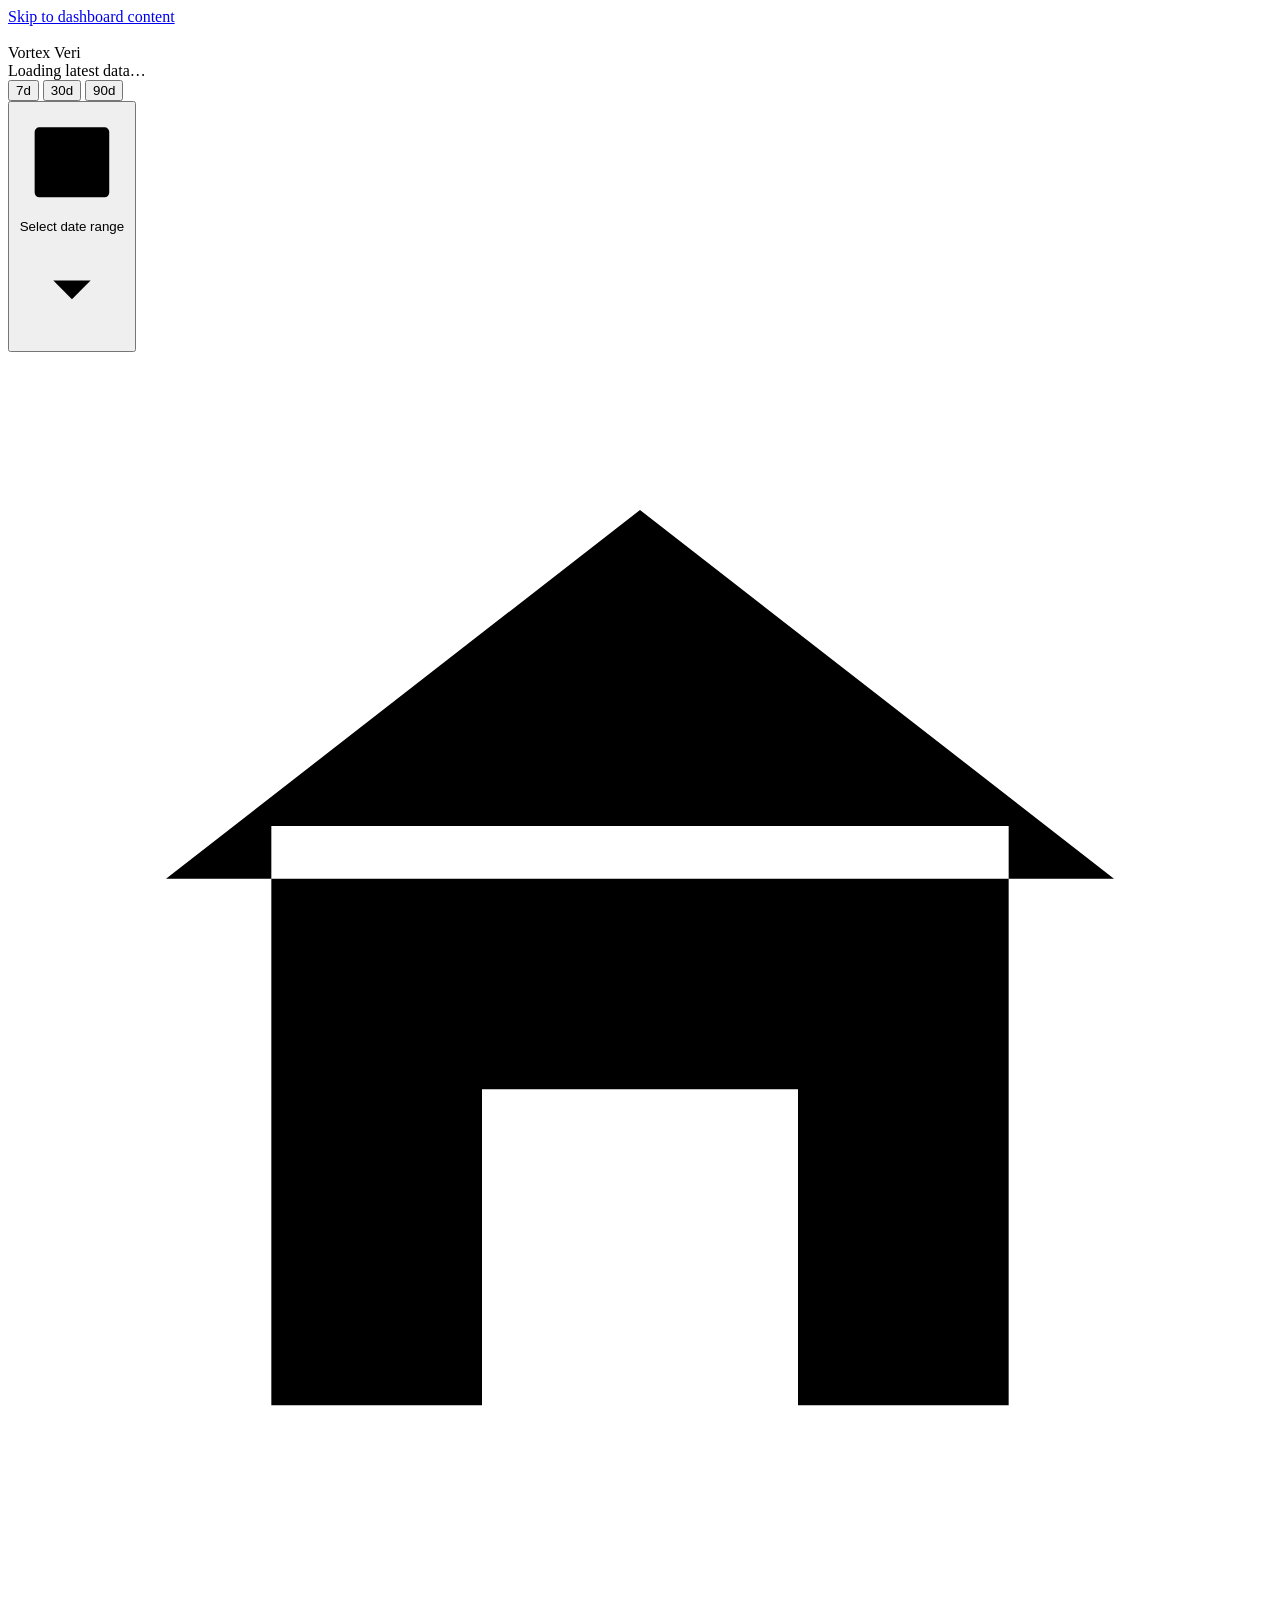
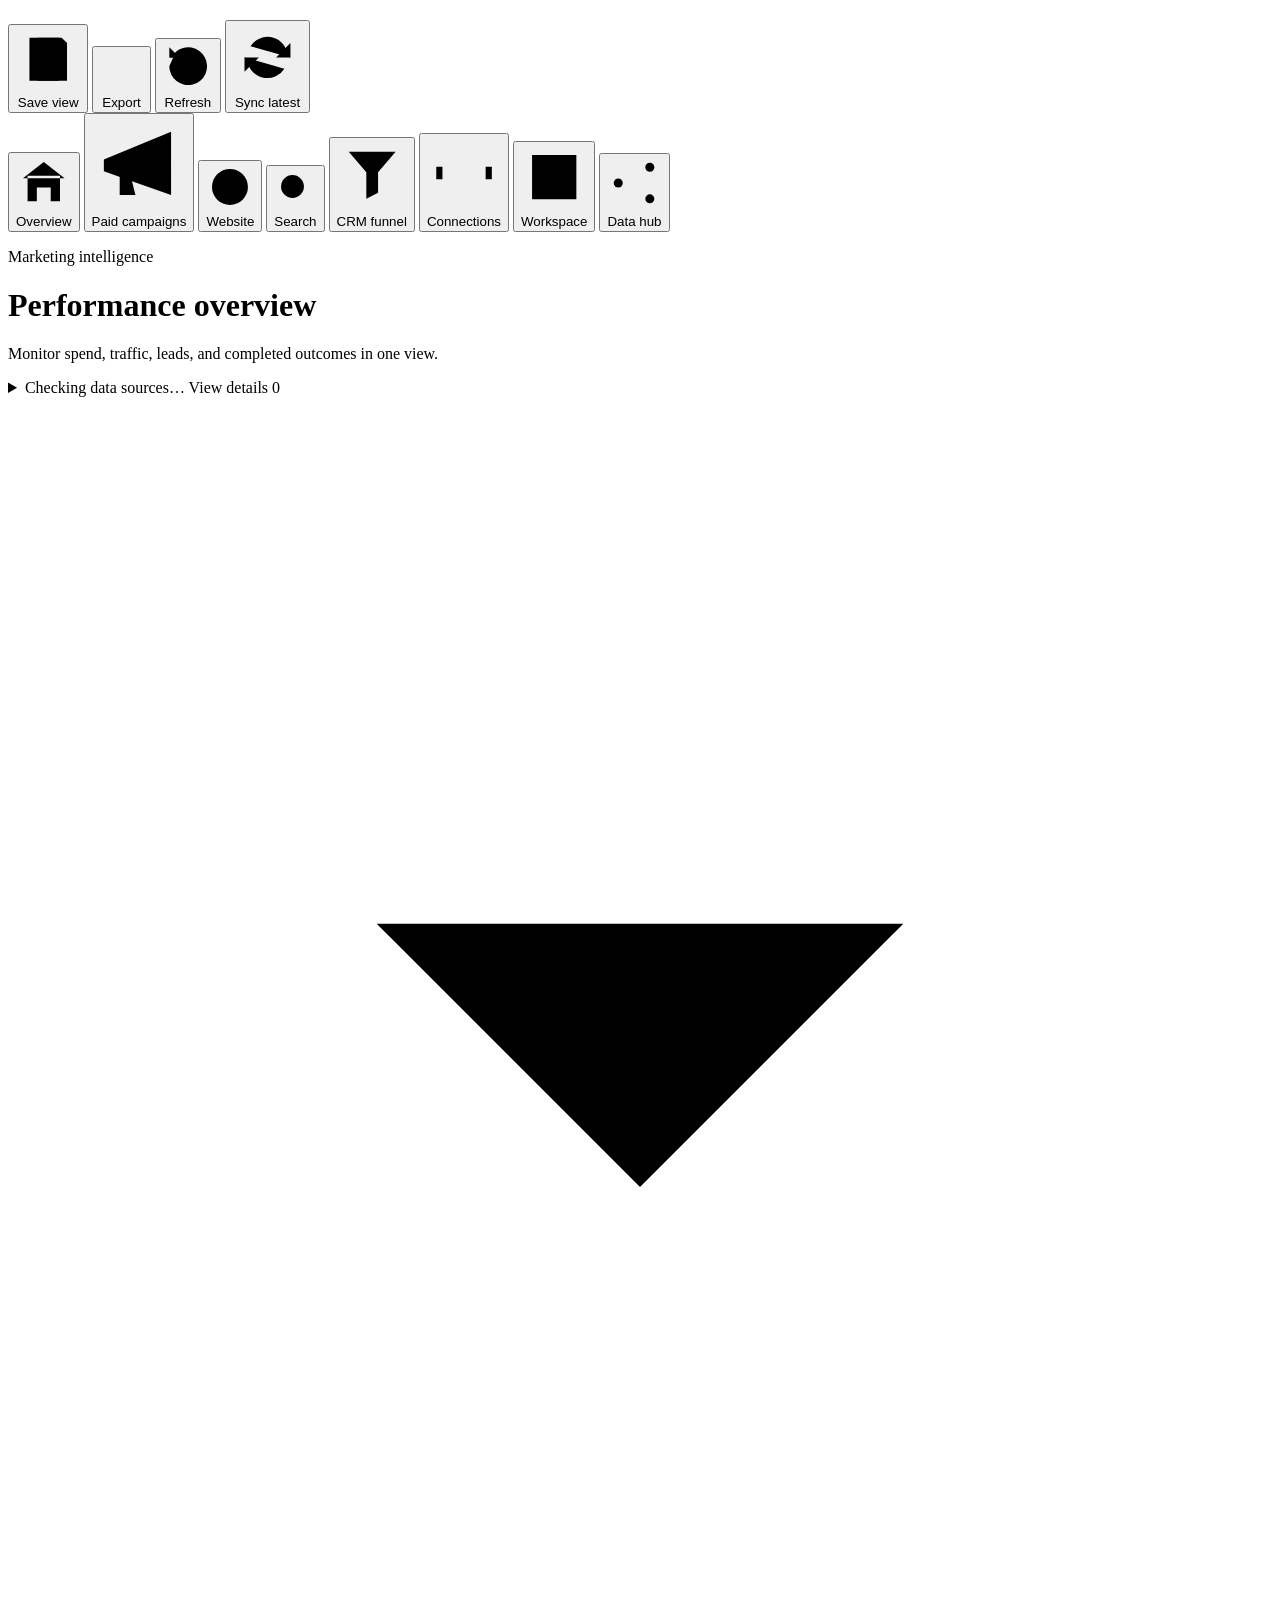
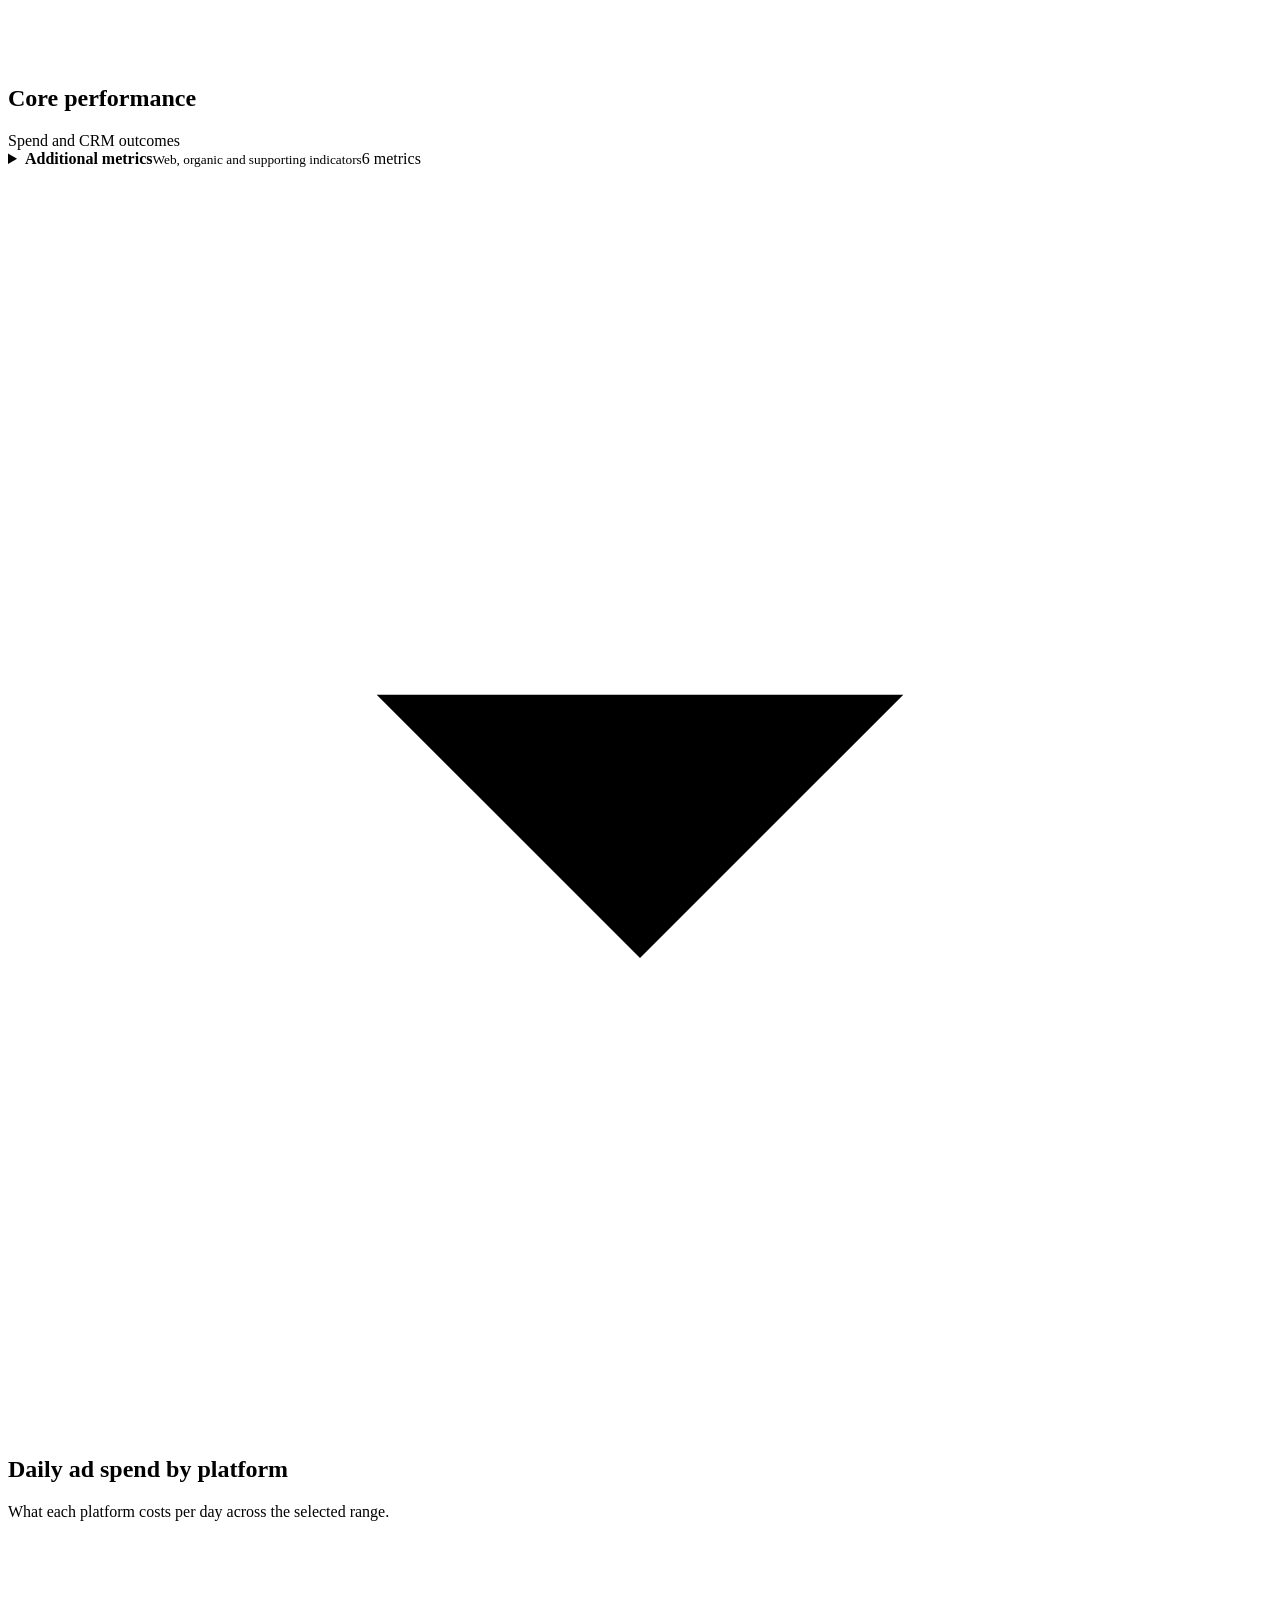
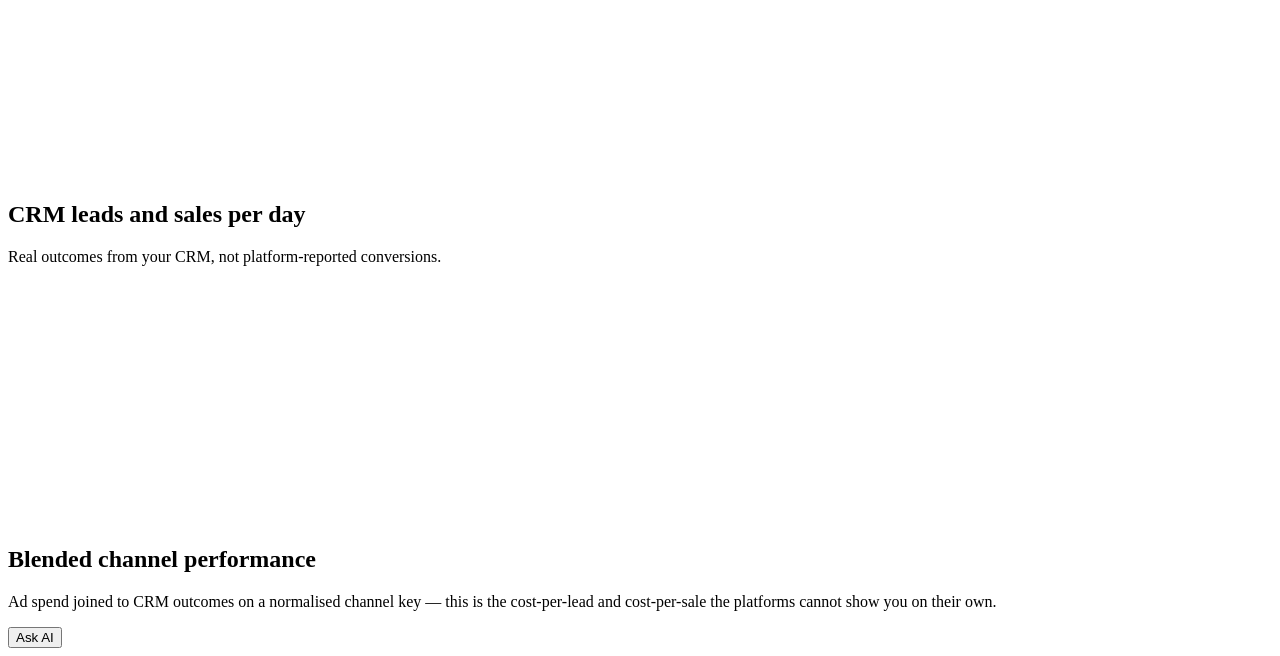
==== commit a303b2cc: "Clarify refresh action icon" ====
--- a/portal/web/index.html
+++ b/portal/web/index.html
@@ -90,7 +90,7 @@
       <span class="sr-only">Export</span>
     </button>
     <button id="refreshPortal" class="icon-only-action" type="button" aria-label="Refresh saved data" data-tooltip="Refresh">
-      <svg class="icon icon-refresh" aria-hidden="true" viewBox="0 0 24 24"><path d="M20 12a8 8 0 1 1-2.4-5.7"/><path d="m17.5 3.5 2.5 2.8-3.7 1"/></svg>
+      <svg class="icon icon-refresh" aria-hidden="true" viewBox="0 0 24 24"><path d="M3 12a9 9 0 1 0 3-6.7"/><path d="M3 3v5h5"/></svg>
       <span class="sr-only">Refresh</span>
     </button>
     <button id="syncAll" data-admin-only class="primary icon-only-action" type="button" aria-label="Sync latest data from all connected sources" data-tooltip="Sync latest">
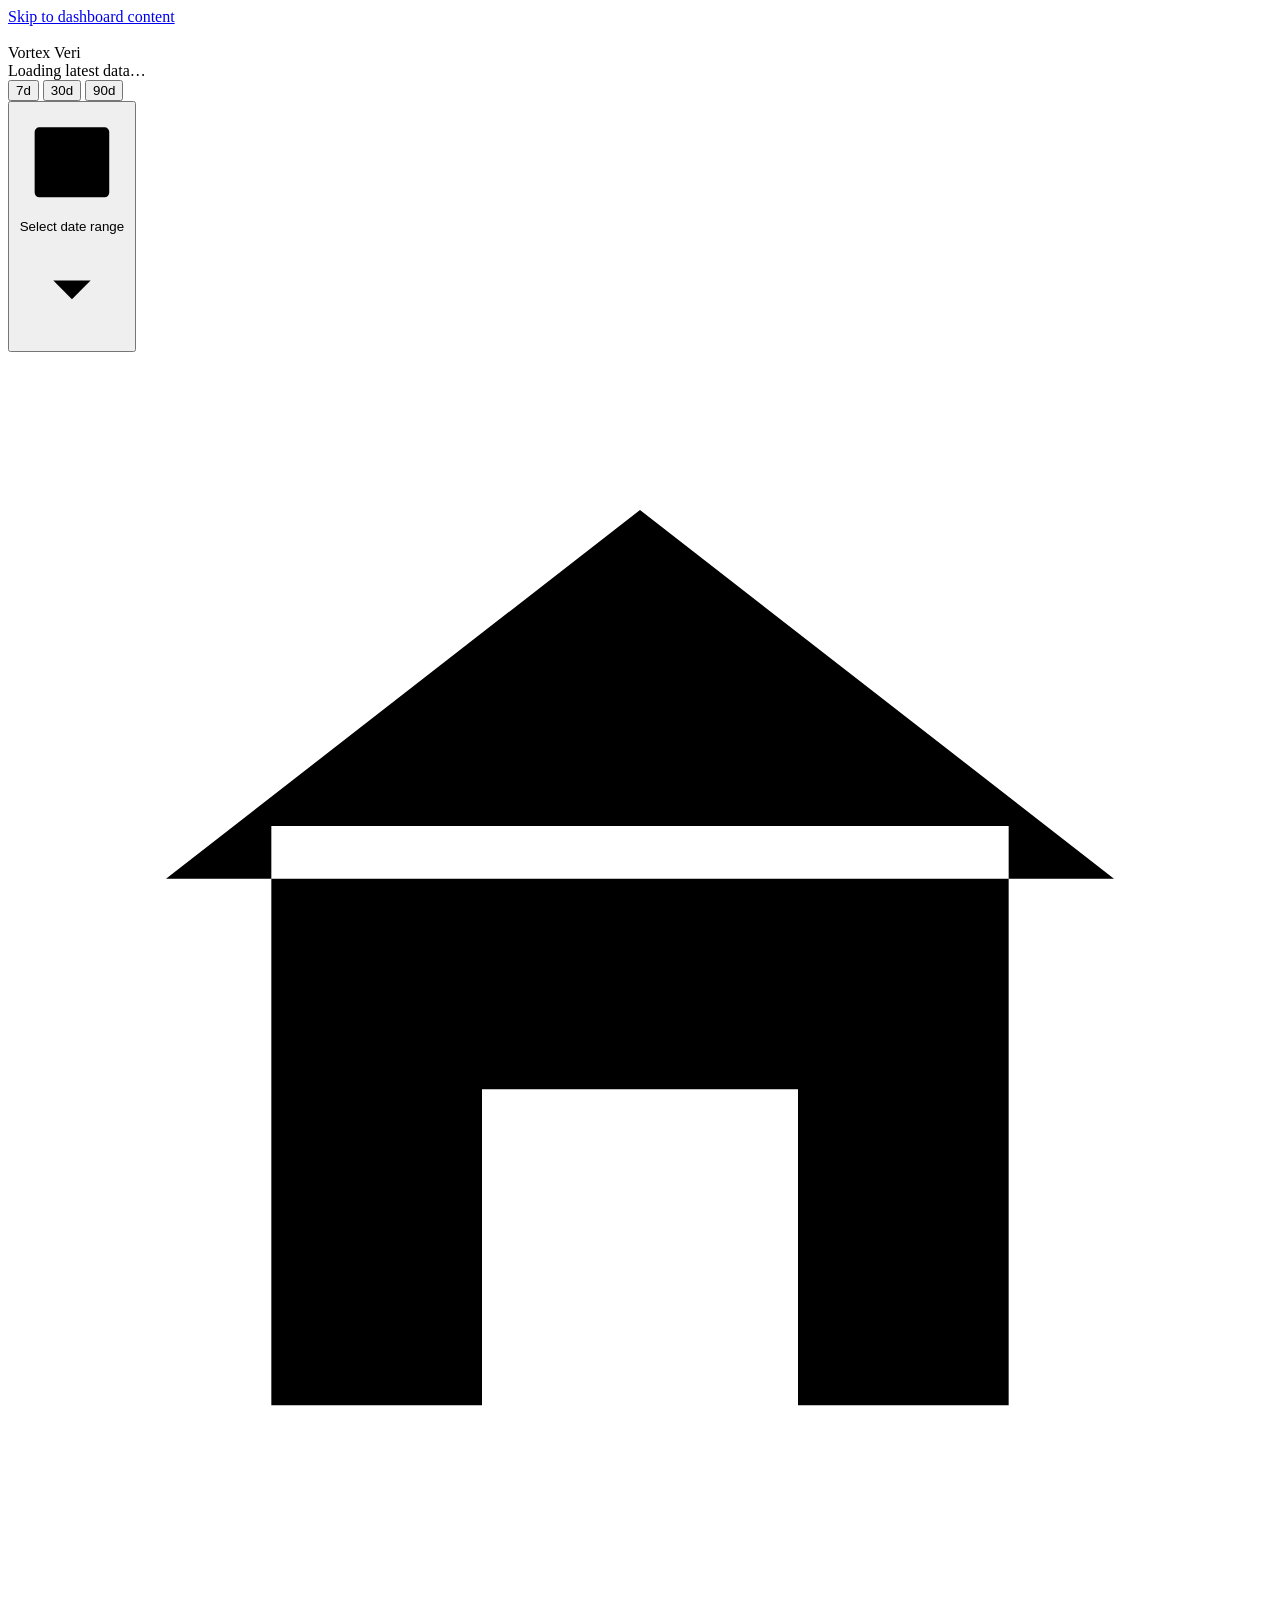
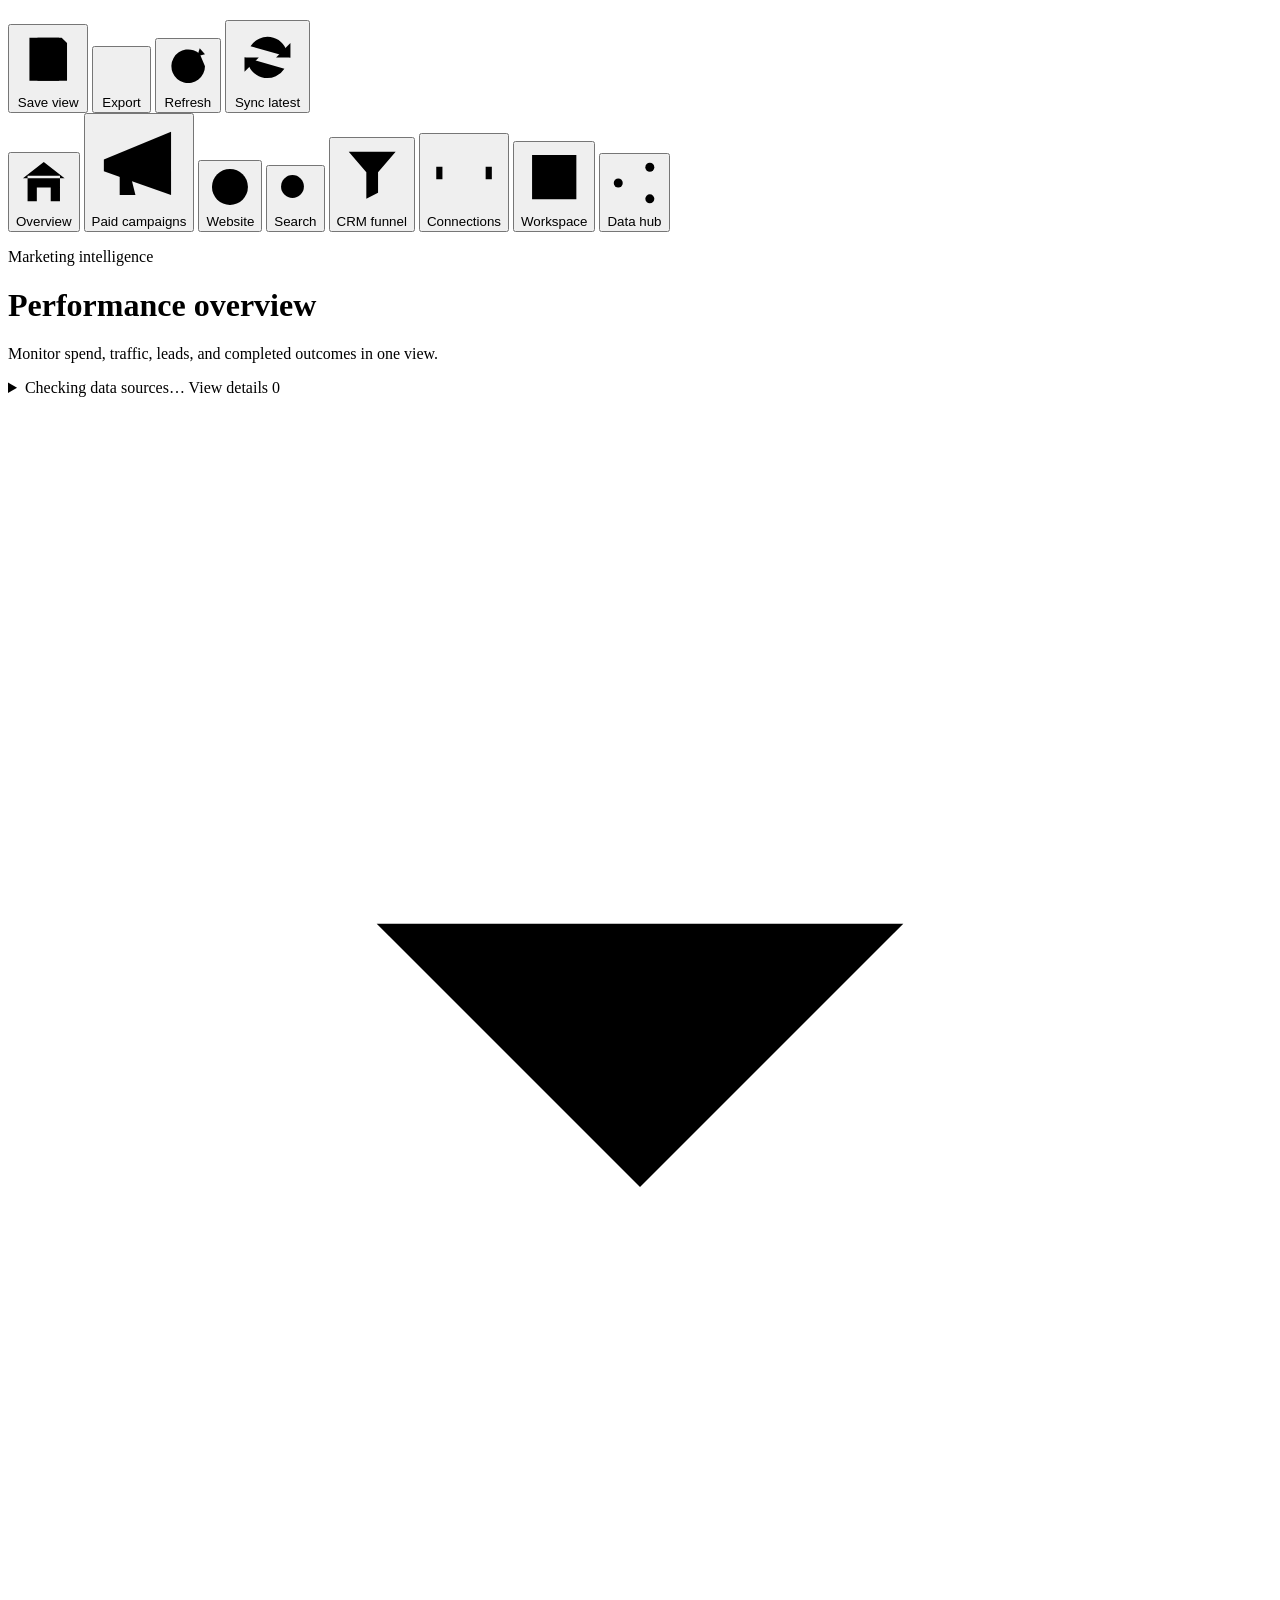
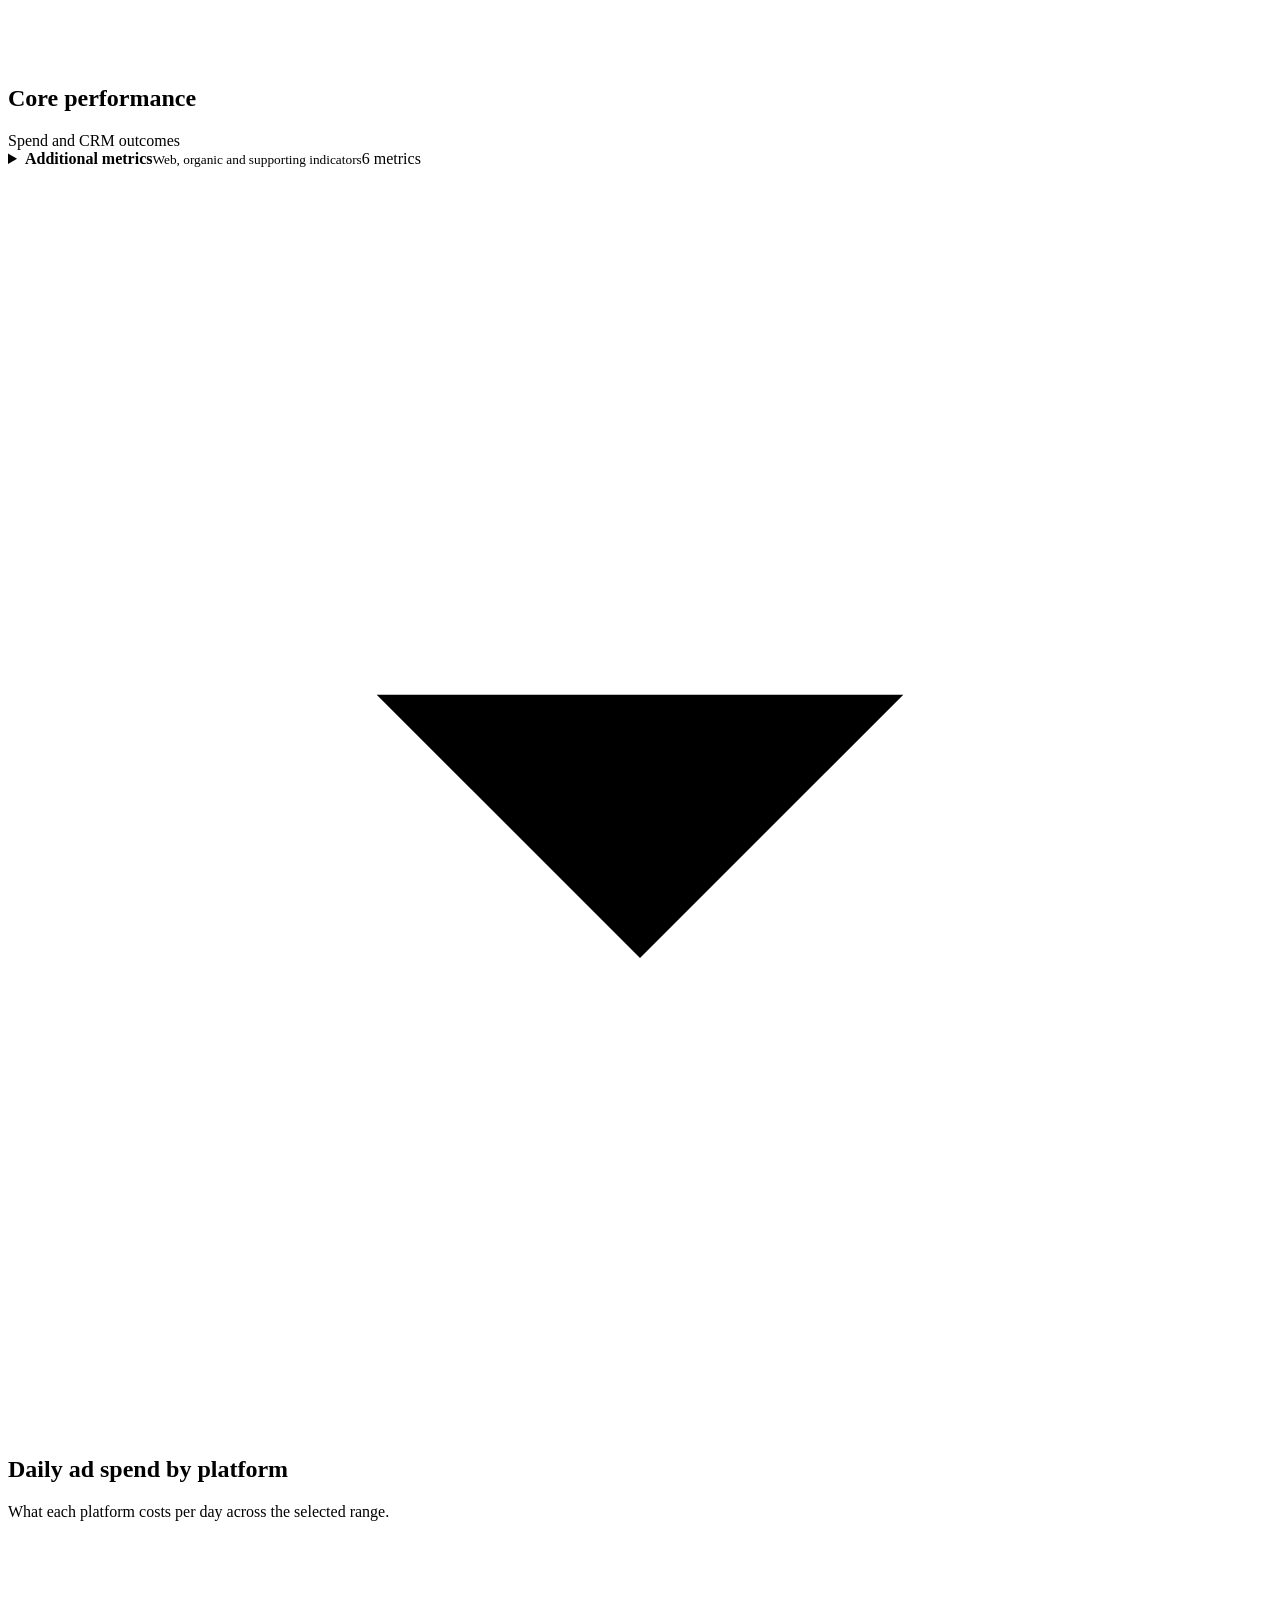
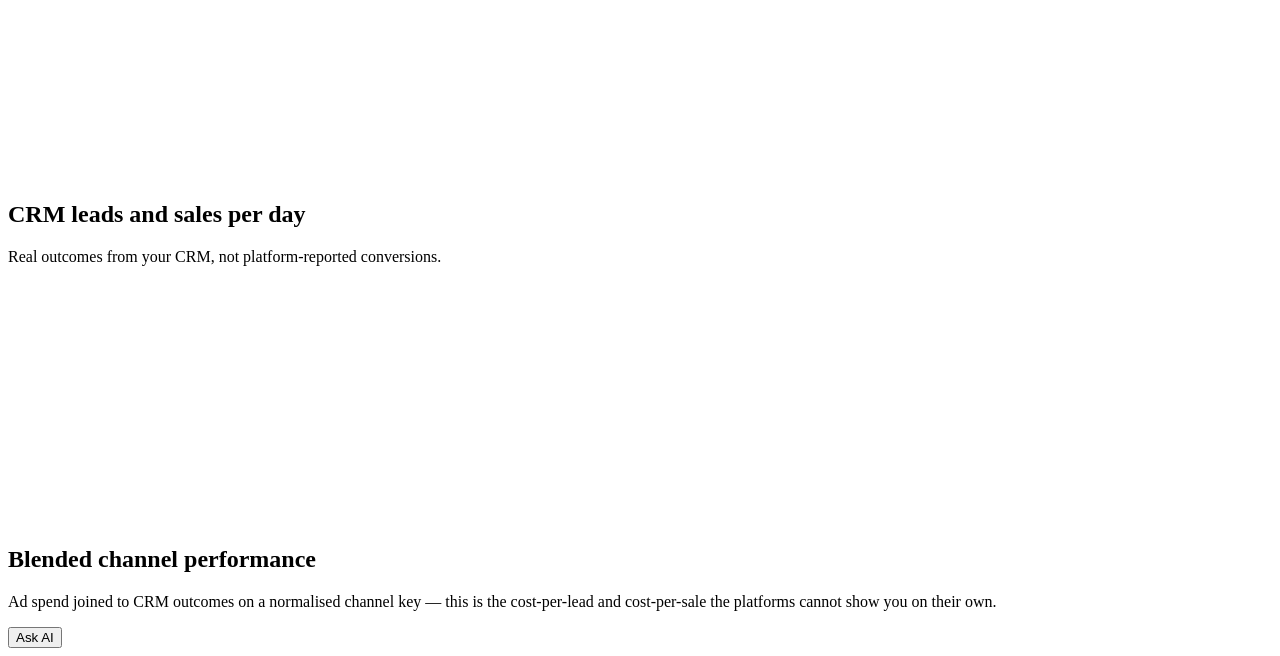
==== commit 55b2d630: "Use clearer icon for campaign refresh" ====
--- a/portal/web/index.html
+++ b/portal/web/index.html
@@ -90,7 +90,7 @@
       <span class="sr-only">Export</span>
     </button>
     <button id="refreshPortal" class="icon-only-action" type="button" aria-label="Refresh saved data" data-tooltip="Refresh">
-      <svg class="icon icon-refresh" aria-hidden="true" viewBox="0 0 24 24"><path d="M3 12a9 9 0 1 0 3-6.7"/><path d="M3 3v5h5"/></svg>
+      <svg class="icon icon-refresh" aria-hidden="true" viewBox="0 0 24 24"><path d="M20 12a8 8 0 1 1-2.4-5.7"/><path d="m17.5 3.5 2.5 2.8-3.7 1"/></svg>
       <span class="sr-only">Refresh</span>
     </button>
     <button id="syncAll" data-admin-only class="primary icon-only-action" type="button" aria-label="Sync latest data from all connected sources" data-tooltip="Sync latest">
@@ -205,7 +205,7 @@
           <input id="campaignRowHeight" type="range" min="32" max="72" step="2" value="38" aria-label="Campaign table row height">
           <output id="campaignRowHeightValue" for="campaignRowHeight">38px</output>
         </label>
-        <button id="refreshPaid" title="Reload campaign data"><svg class="icon" aria-hidden="true" viewBox="0 0 24 24"><path d="M20 11a8 8 0 1 0-2.34 5.66M20 4v7h-7"/></svg><span>Refresh</span></button>
+        <button id="refreshPaid" title="Reload campaign data"><svg class="icon icon-refresh" aria-hidden="true" viewBox="0 0 24 24"><path d="M3 12a9 9 0 1 0 3-6.7"/><path d="M3 3v5h5"/></svg><span>Refresh</span></button>
       </div>
       <div class="campaign-filters">
         <div class="filter-group" role="group" aria-label="Platform filter">
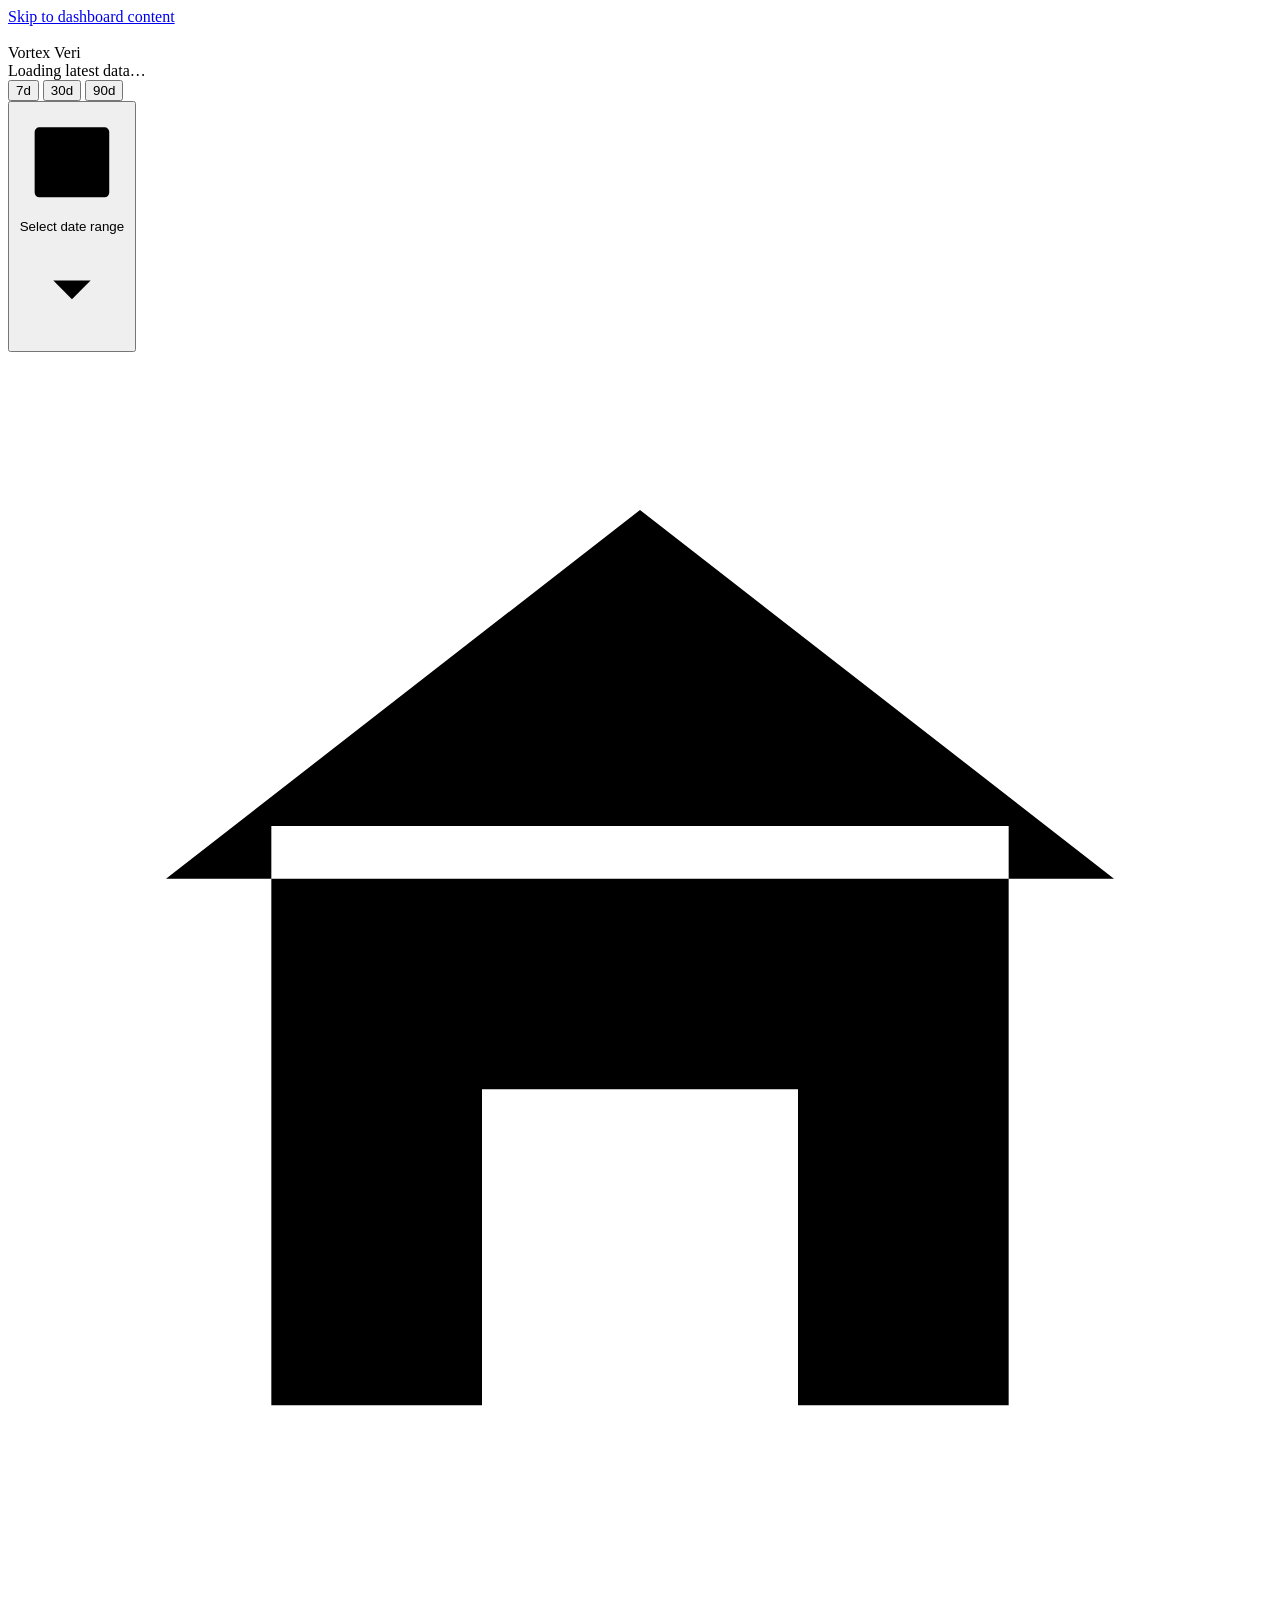
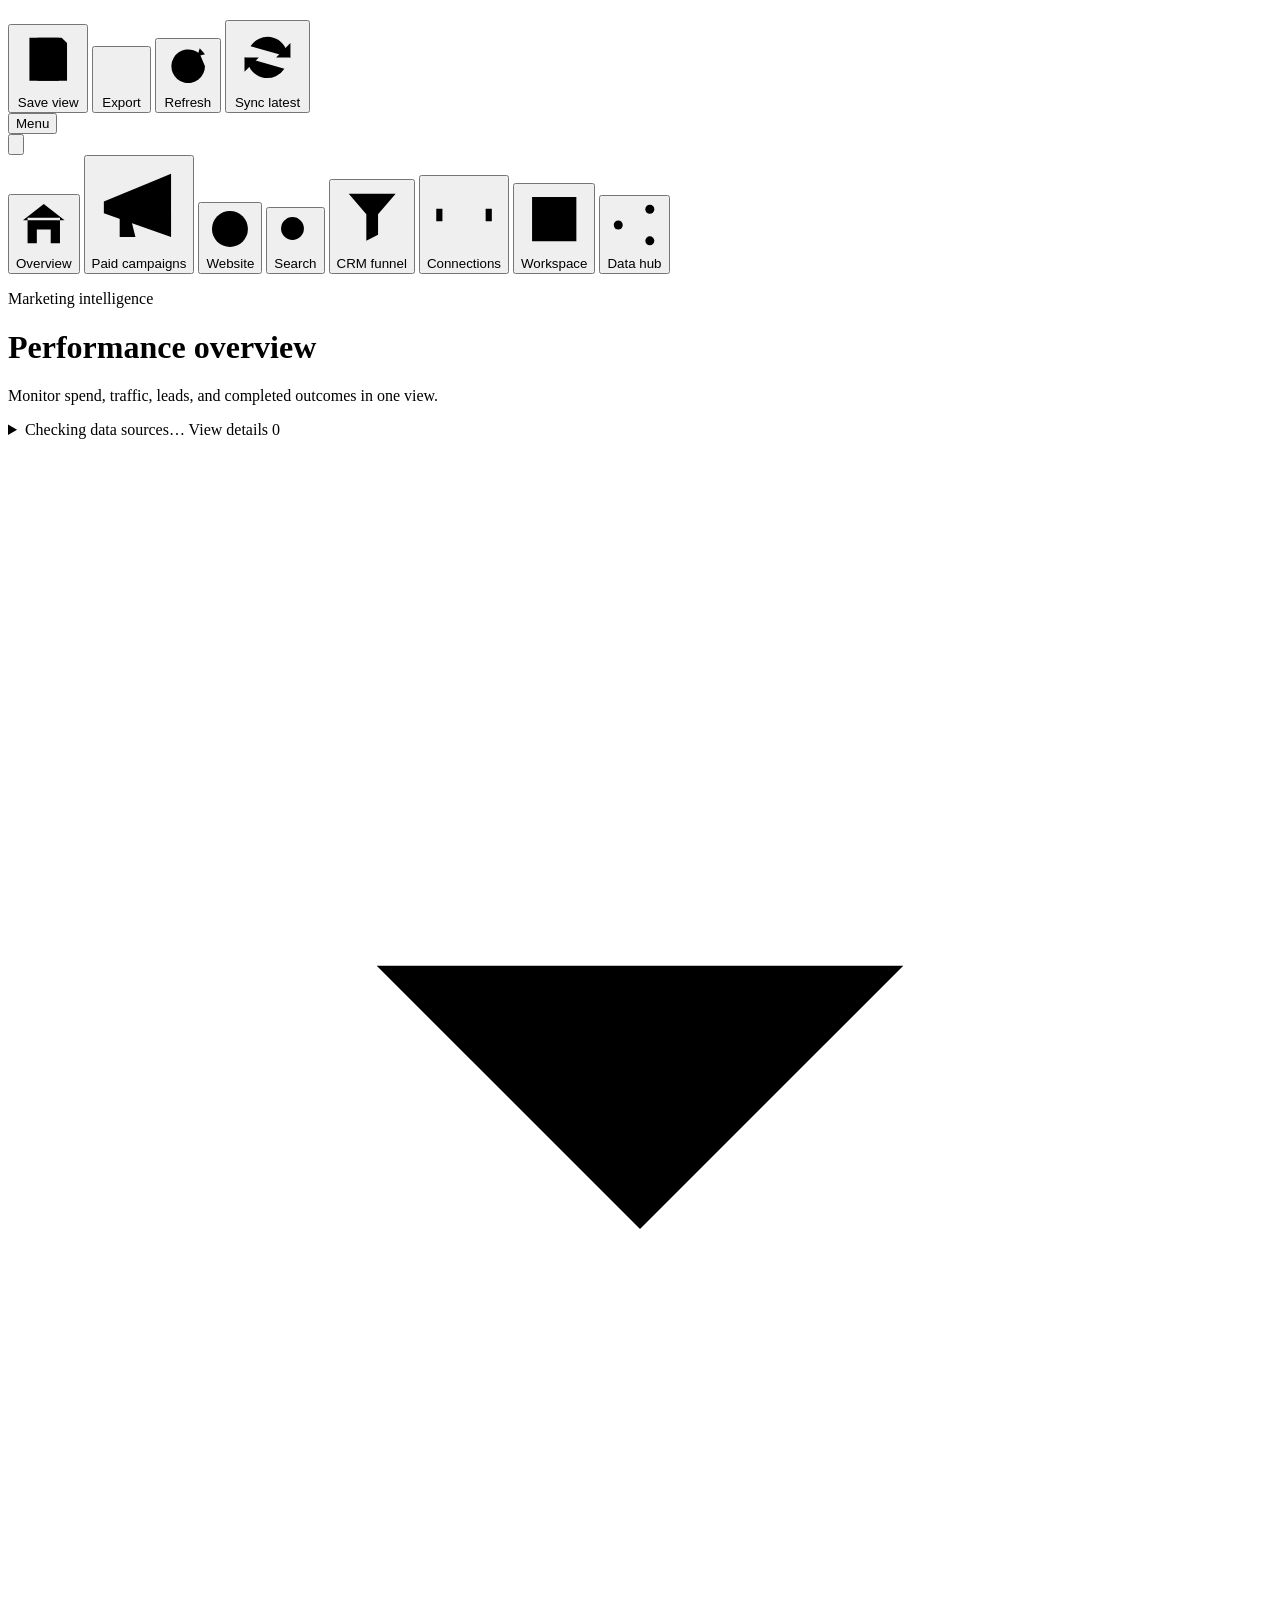
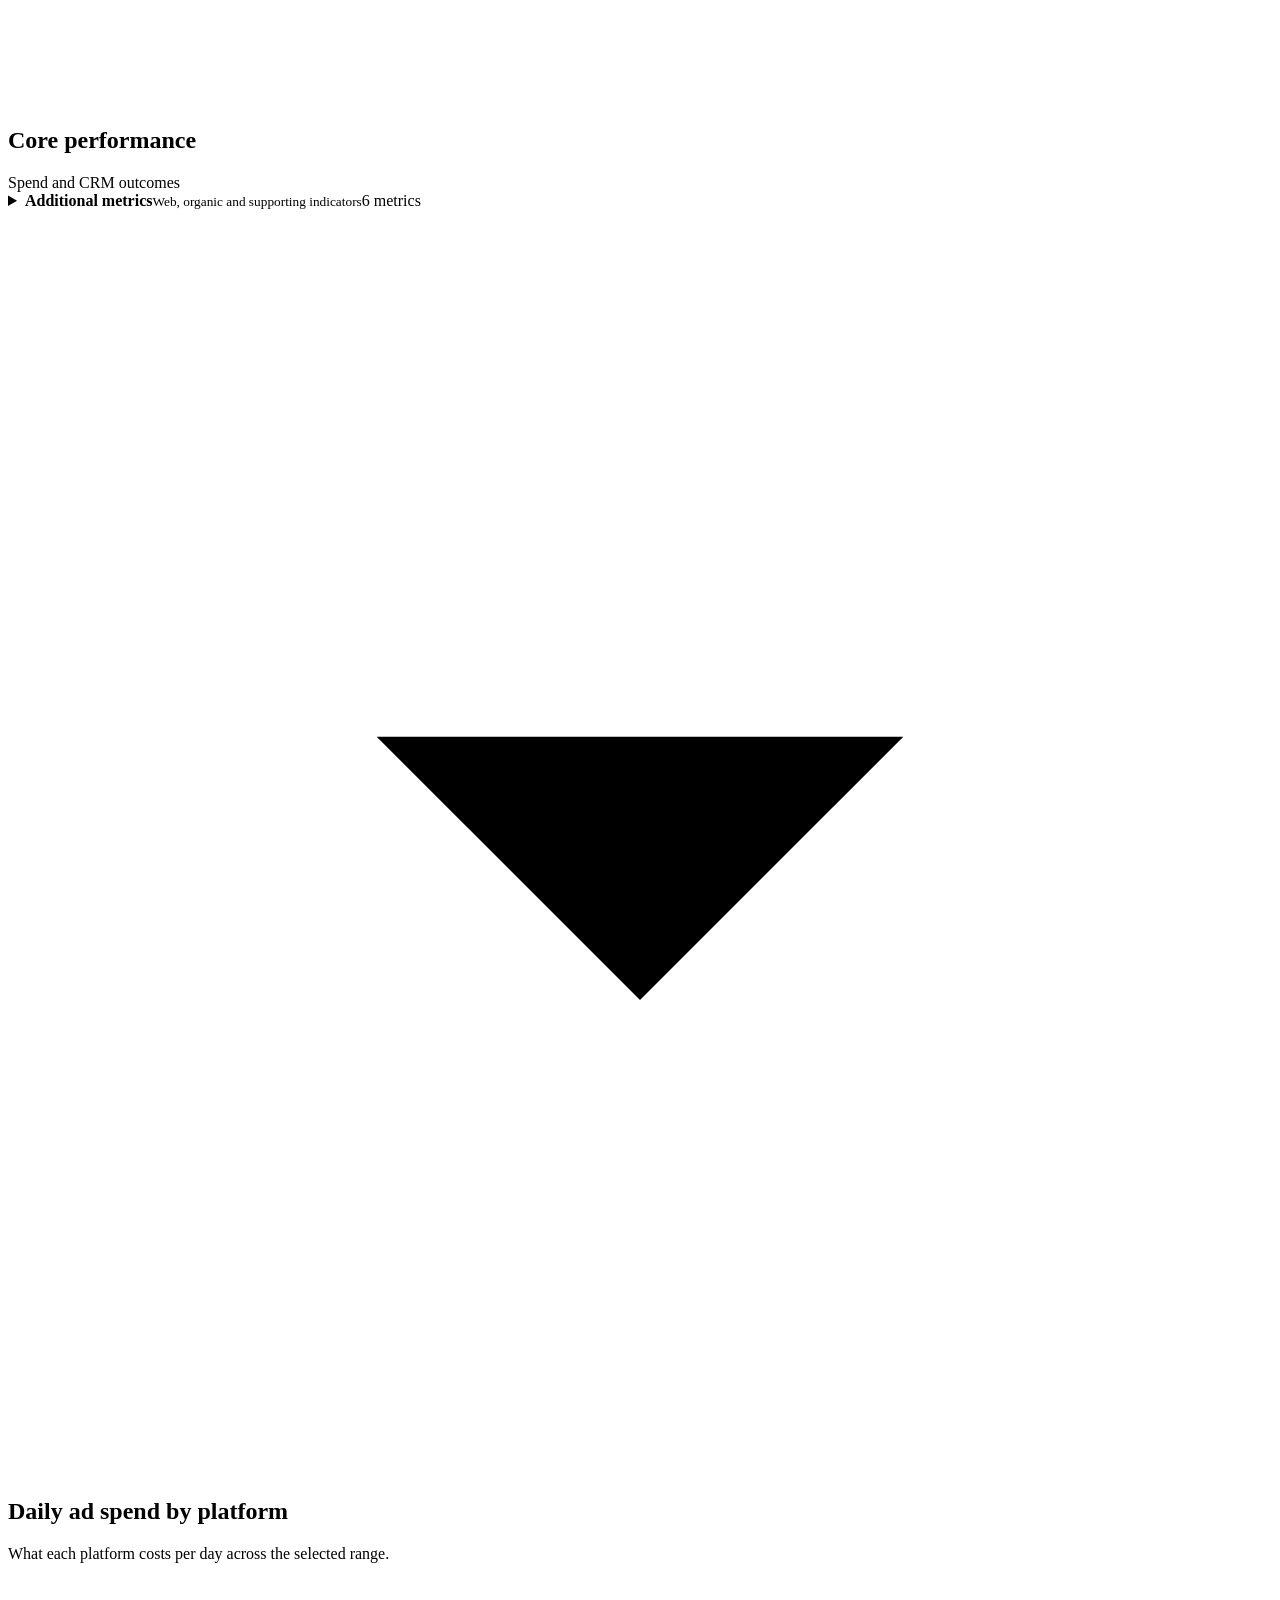
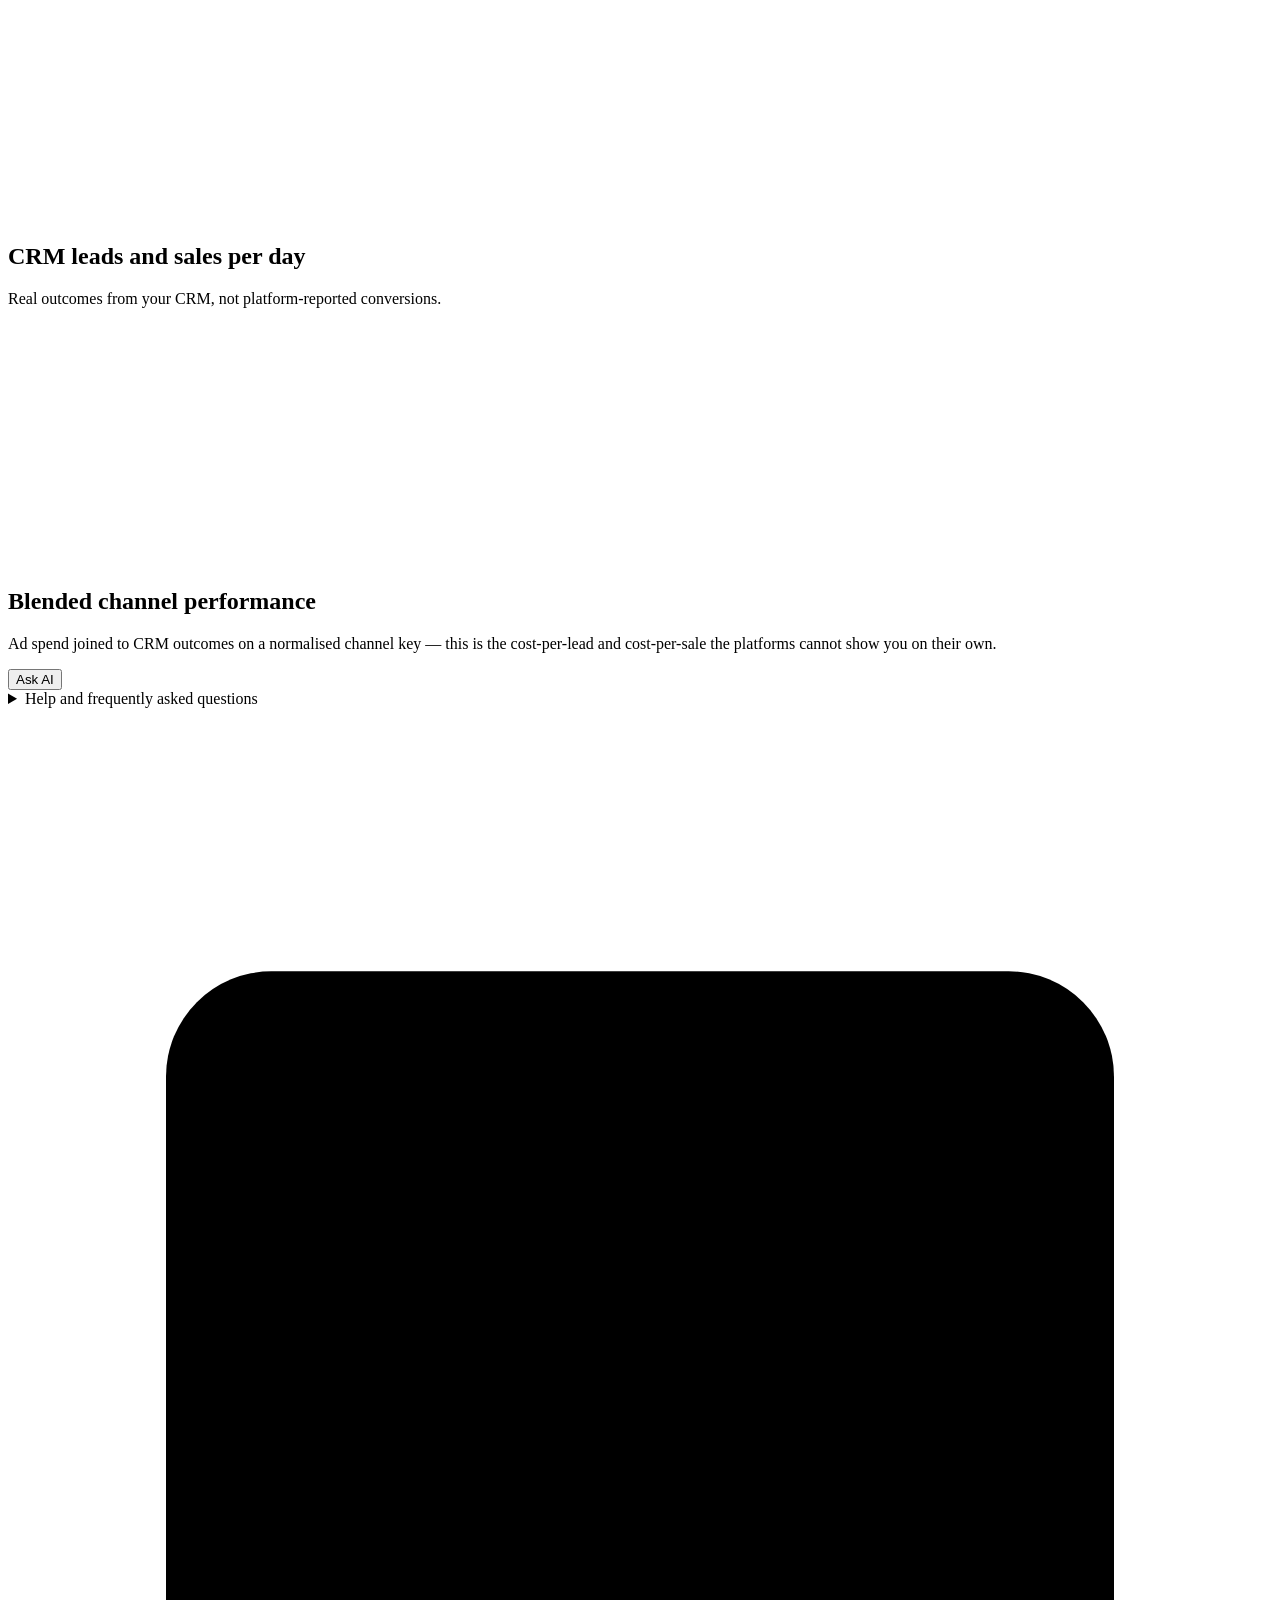
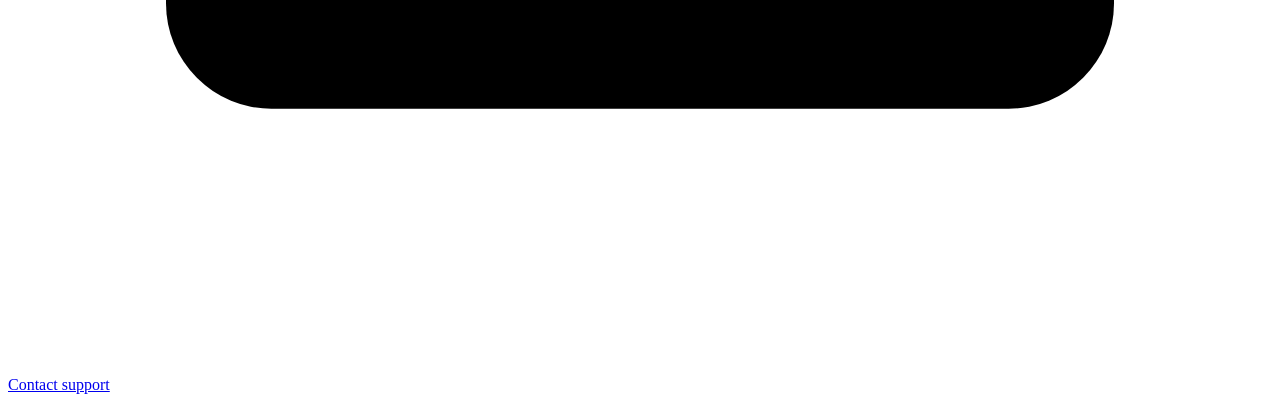
==== commit 7d893e2f: "Update portal reliability and user interface" ====
--- a/portal/web/index.html
+++ b/portal/web/index.html
@@ -4,11 +4,13 @@
   <meta charset="utf-8">
   <meta name="viewport" content="width=device-width, initial-scale=1">
   <title>Vortex Veri</title>
-  <link rel="stylesheet" href="/static/styles.css?v=58">
+  <link rel="stylesheet" href="/static/styles.css?v=61">
   <link rel="icon" type="image/png" href="/static/assets/vortex-veri-mark.png?v=2">
 </head>
 <body>
 
+<div id="refreshStatus" class="refresh-status" role="status" aria-live="polite" hidden>Refreshing portal data...</div>
+<div id="scrollProgress" class="scroll-progress" aria-hidden="true"></div>
 <a class="skip-link" href="#mainContent">Skip to dashboard content</a>
 
 <header class="top">
@@ -113,7 +115,12 @@
   </div>
 </header>
 
-<nav class="tabs" aria-label="Portal sections" role="tablist">
+<div class="portal-nav-shell">
+<div class="portal-navigation-tools">
+  <button id="mobileNavToggle" class="mobile-nav-toggle" type="button" aria-expanded="false" aria-controls="portalNavigation">Menu</button>
+  <div class="section-search"><button id="sectionSearchToggle" class="section-search-toggle" type="button" aria-label="Search sections" aria-expanded="false" aria-controls="sectionSearchPanel" title="Search sections"><svg aria-hidden="true" viewBox="0 0 24 24"><circle cx="10.5" cy="10.5" r="6.5"/><path d="m16 16 5 5"/></svg></button><div id="sectionSearchPanel" class="section-search-panel" hidden><label class="sr-only" for="sectionSearch">Find a section</label><input id="sectionSearch" type="search" placeholder="Search sections" autocomplete="off"><div id="sectionSearchResults" class="section-search-results" hidden></div></div></div>
+</div>
+<nav id="portalNavigation" class="tabs" aria-label="Portal sections" role="tablist">
   <button id="nav-overview" data-tab="overview" role="tab" aria-selected="true" tabindex="0" aria-controls="tab-overview"><svg class="icon" aria-hidden="true" viewBox="0 0 24 24"><path d="m3 10 9-7 9 7M5 9v11h14V9M9 20v-6h6v6"/></svg><span>Overview</span></button>
   <button id="nav-paid" data-tab="paid" role="tab" aria-selected="false" tabindex="-1" aria-controls="tab-paid"><svg class="icon" aria-hidden="true" viewBox="0 0 24 24"><path d="m3 11 17-7v16L3 14v-3Z"/><path d="M7 15v5h4l-1-4"/></svg><span>Paid campaigns</span></button>
   <button id="nav-web" data-tab="web" role="tab" aria-selected="false" tabindex="-1" aria-controls="tab-web"><svg class="icon" aria-hidden="true" viewBox="0 0 24 24"><circle cx="12" cy="12" r="9"/><path d="M3 12h18M12 3a15 15 0 0 1 0 18M12 3a15 15 0 0 0 0 18"/></svg><span>Website</span></button>
@@ -130,6 +137,7 @@
   </div>
   <button id="nav-hub" data-tab="hub" role="tab" aria-selected="false" tabindex="-1" aria-controls="tab-hub"><svg class="icon" aria-hidden="true" viewBox="0 0 24 24"><circle cx="5" cy="12" r="2"/><circle cx="19" cy="5" r="2"/><circle cx="19" cy="19" r="2"/><path d="m7 11 10-5M7 13l10 5"/></svg><span>Data hub</span></button>
 </nav>
+</div>
 
 <main id="mainContent" tabindex="-1">
   <div class="page-intro">
@@ -258,7 +266,7 @@
     <div class="card ahrefs-panel">
       <div class="cardhead">
         <div>
-          <h2><span class="source-title-logo"><img src="https://www.google.com/s2/favicons?domain=ahrefs.com&sz=64" alt="">Ahrefs Site Explorer</span></h2>
+          <h2>Ahrefs Site Explorer</h2>
           <p class="sub" id="ahrefsContext">SEO authority and estimated organic demand for vutto.in.</p>
         </div>
         <div class="ahrefs-actions"><span class="status-pill delayed" id="ahrefsStatus">Checking</span><button id="ahrefsReconnect" type="button" class="primary" data-admin-only hidden>Connect Ahrefs</button></div>
@@ -731,10 +739,16 @@
   <p class="assistant-disclosure">Answers use stored portal reports and a built-in feature guide. Exact metric questions are calculated by the portal. When ChatGPT is enabled, bounded report summaries are sent to OpenAI for broader explanations. The assistant cannot run portal actions. If the hosted or local model is unavailable, basic report answers remain available.</p>
 </section>
 
+<aside class="portal-help" aria-label="Portal help">
+  <details><summary>Help and frequently asked questions</summary><p><strong>Why is data missing?</strong> Check the date range and the last successful sync in Connections.</p><p><strong>Where can I change my password?</strong> Open Profile &amp; settings, then Security.</p><p><a href="mailto:aniketprabhakar@gmail.com">Contact portal support</a></p></details>
+</aside>
+<div id="cookieNotice" class="cookie-notice" role="region" aria-label="Cookie notice" hidden><p>This portal uses a session cookie to keep you signed in.</p><button id="dismissCookieNotice" type="button">Dismiss</button></div>
+<a class="floating-contact" href="mailto:aniketprabhakar@gmail.com" aria-label="Contact support"><svg aria-hidden="true" viewBox="0 0 24 24"><rect x="3" y="5" width="18" height="14" rx="2"/><path d="m4 7 8 6 8-6"/></svg><span class="utility-tooltip" aria-hidden="true">Contact support</span></a>
+<button id="backToTop" class="back-to-top" type="button" aria-label="Back to top" title="Back to top" hidden><svg aria-hidden="true" viewBox="0 0 24 24"><path d="M12 19V5M5 12l7-7 7 7"/></svg></button>
 <div class="tip" id="tip"></div>
 <div class="toast" id="toast" role="status" aria-live="polite" aria-atomic="true"></div>
 
 <script src="/static/connectors.js?v=2"></script>
-  <script src="/static/app.js?v=78"></script>
+  <script src="/static/app.js?v=80"></script>
 </body>
 </html>
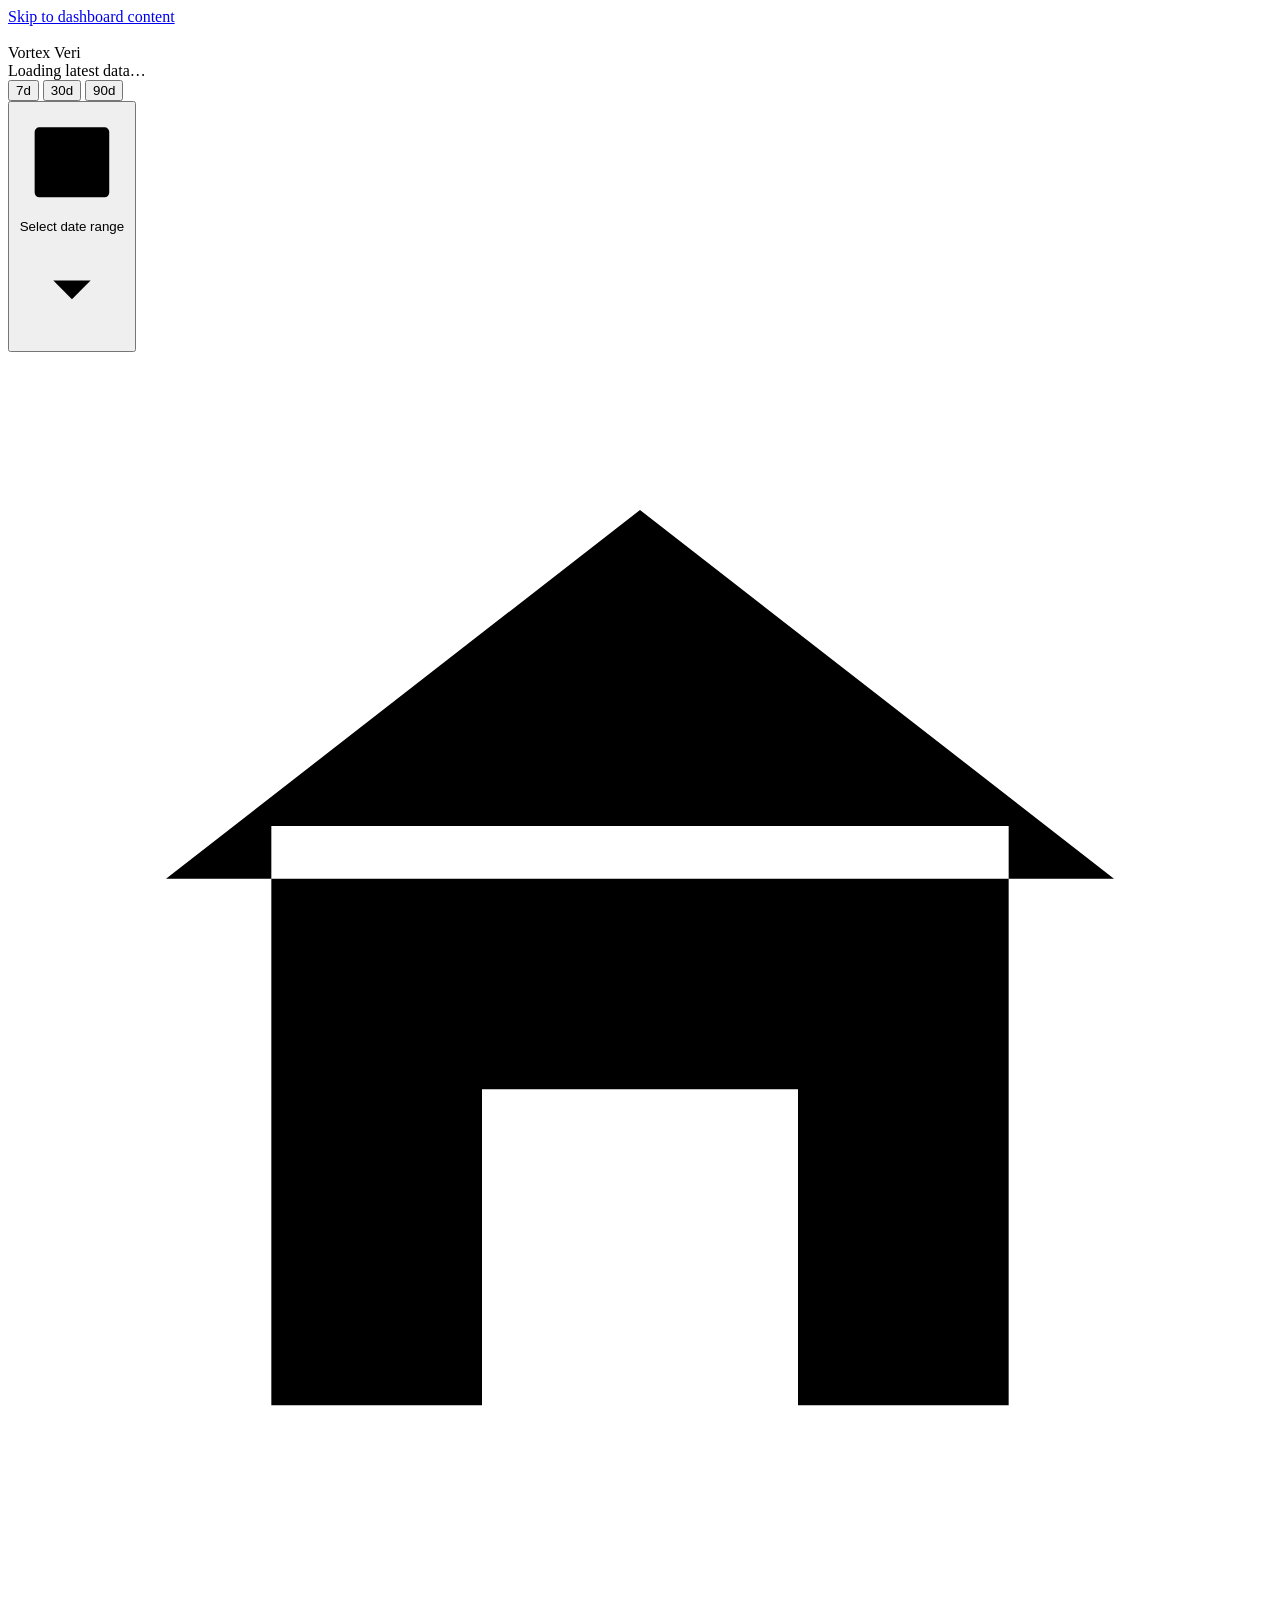
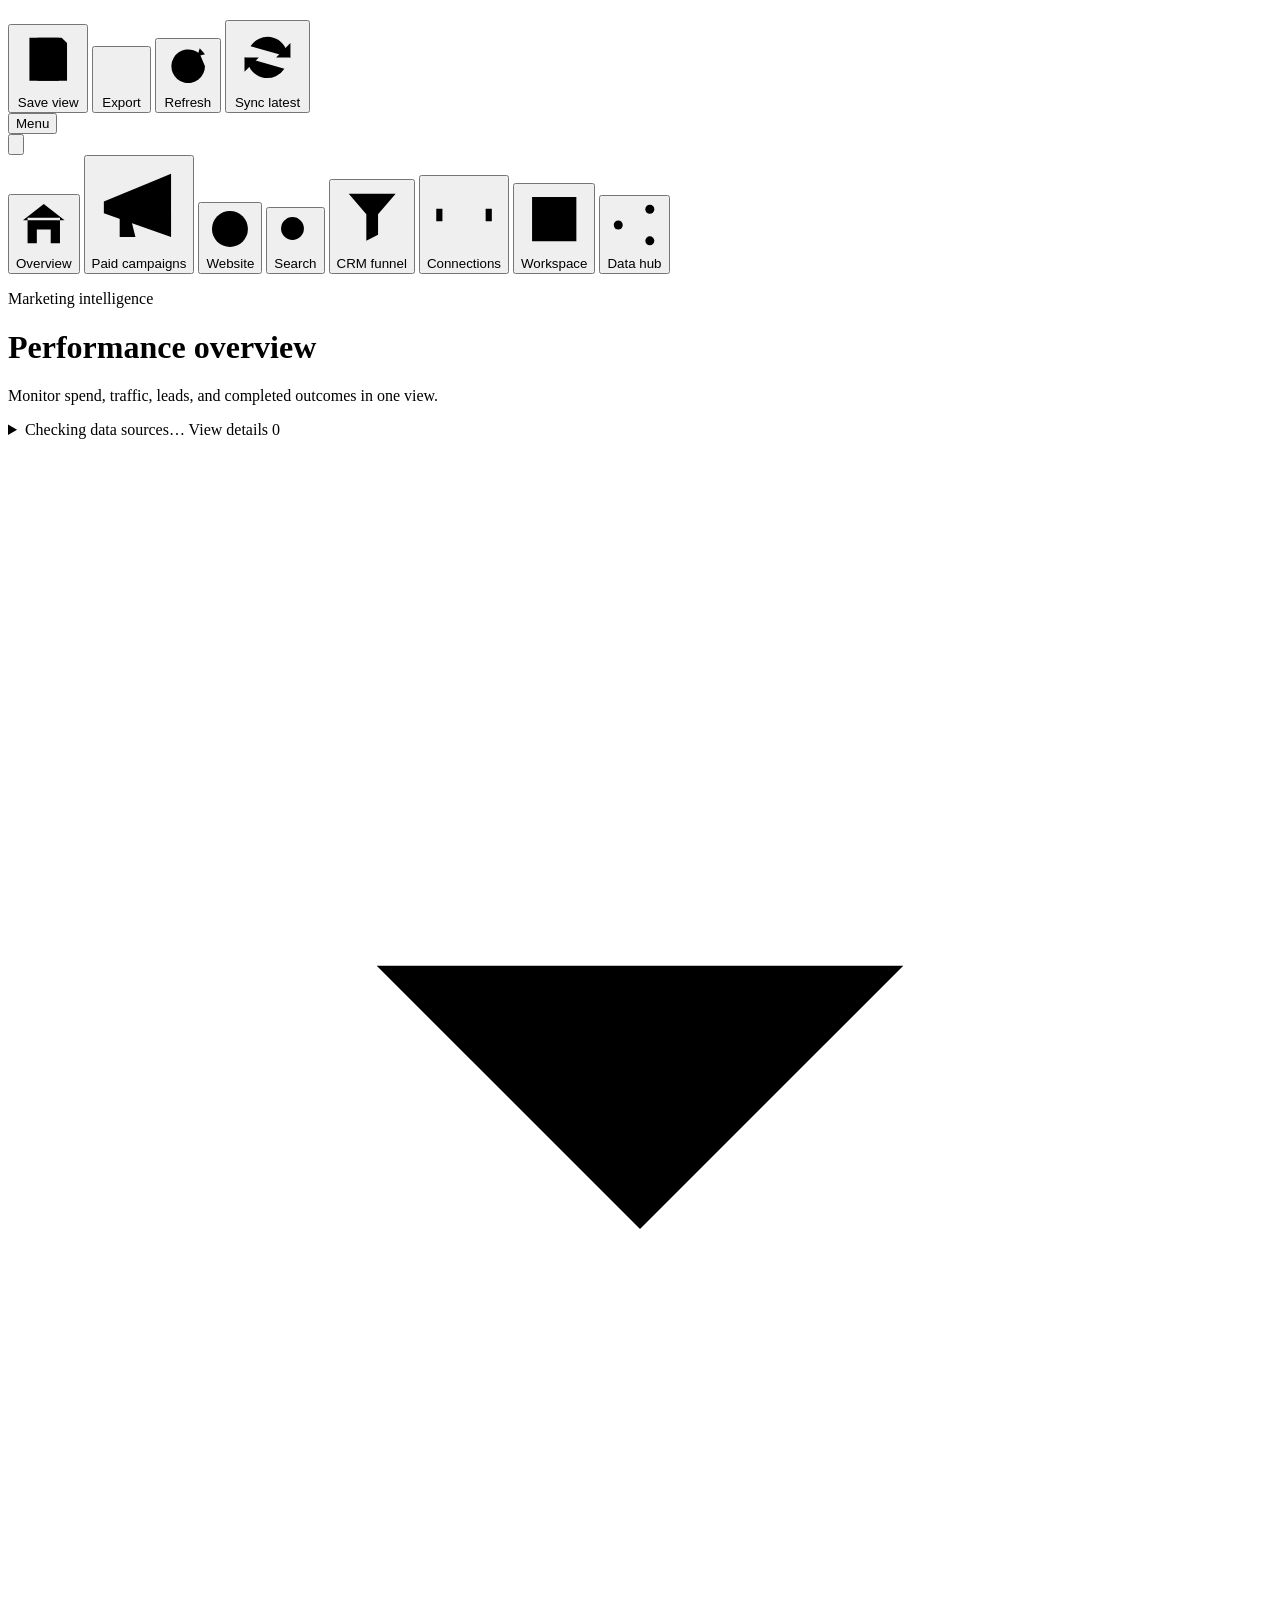
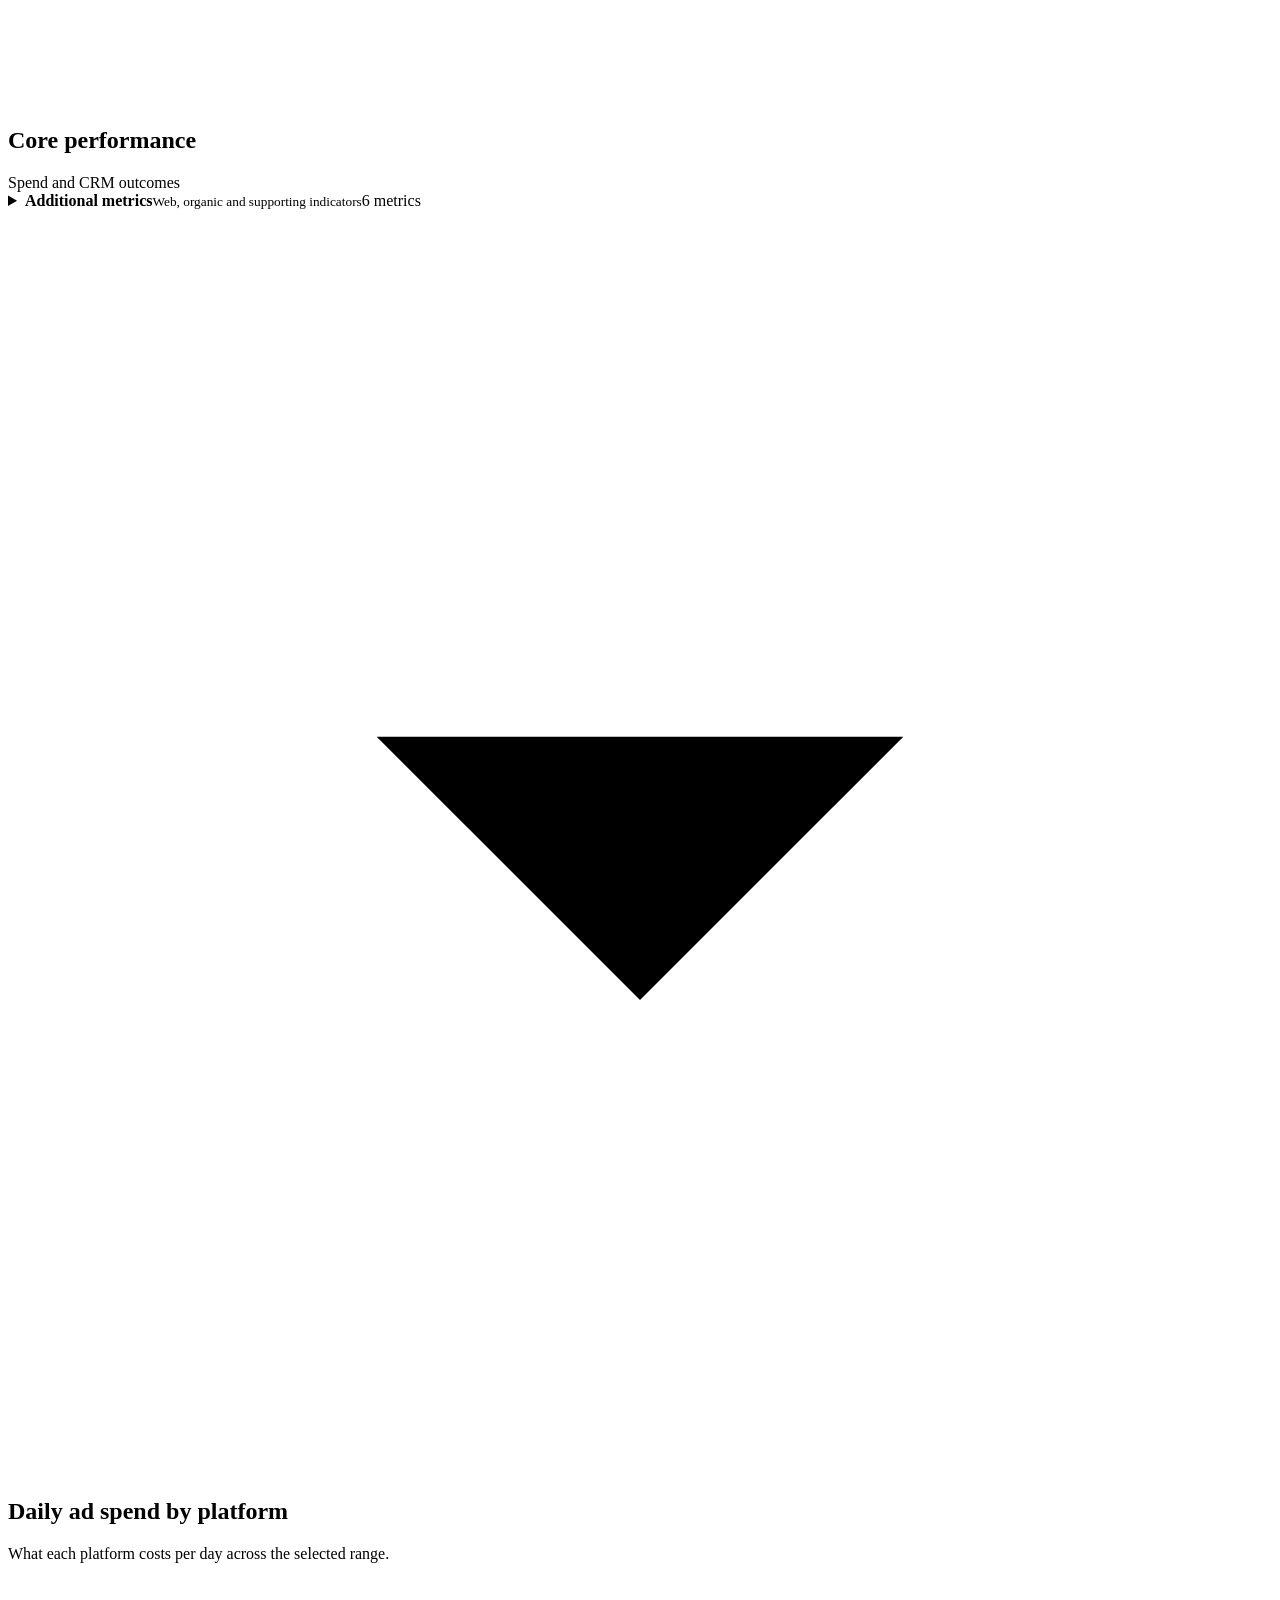
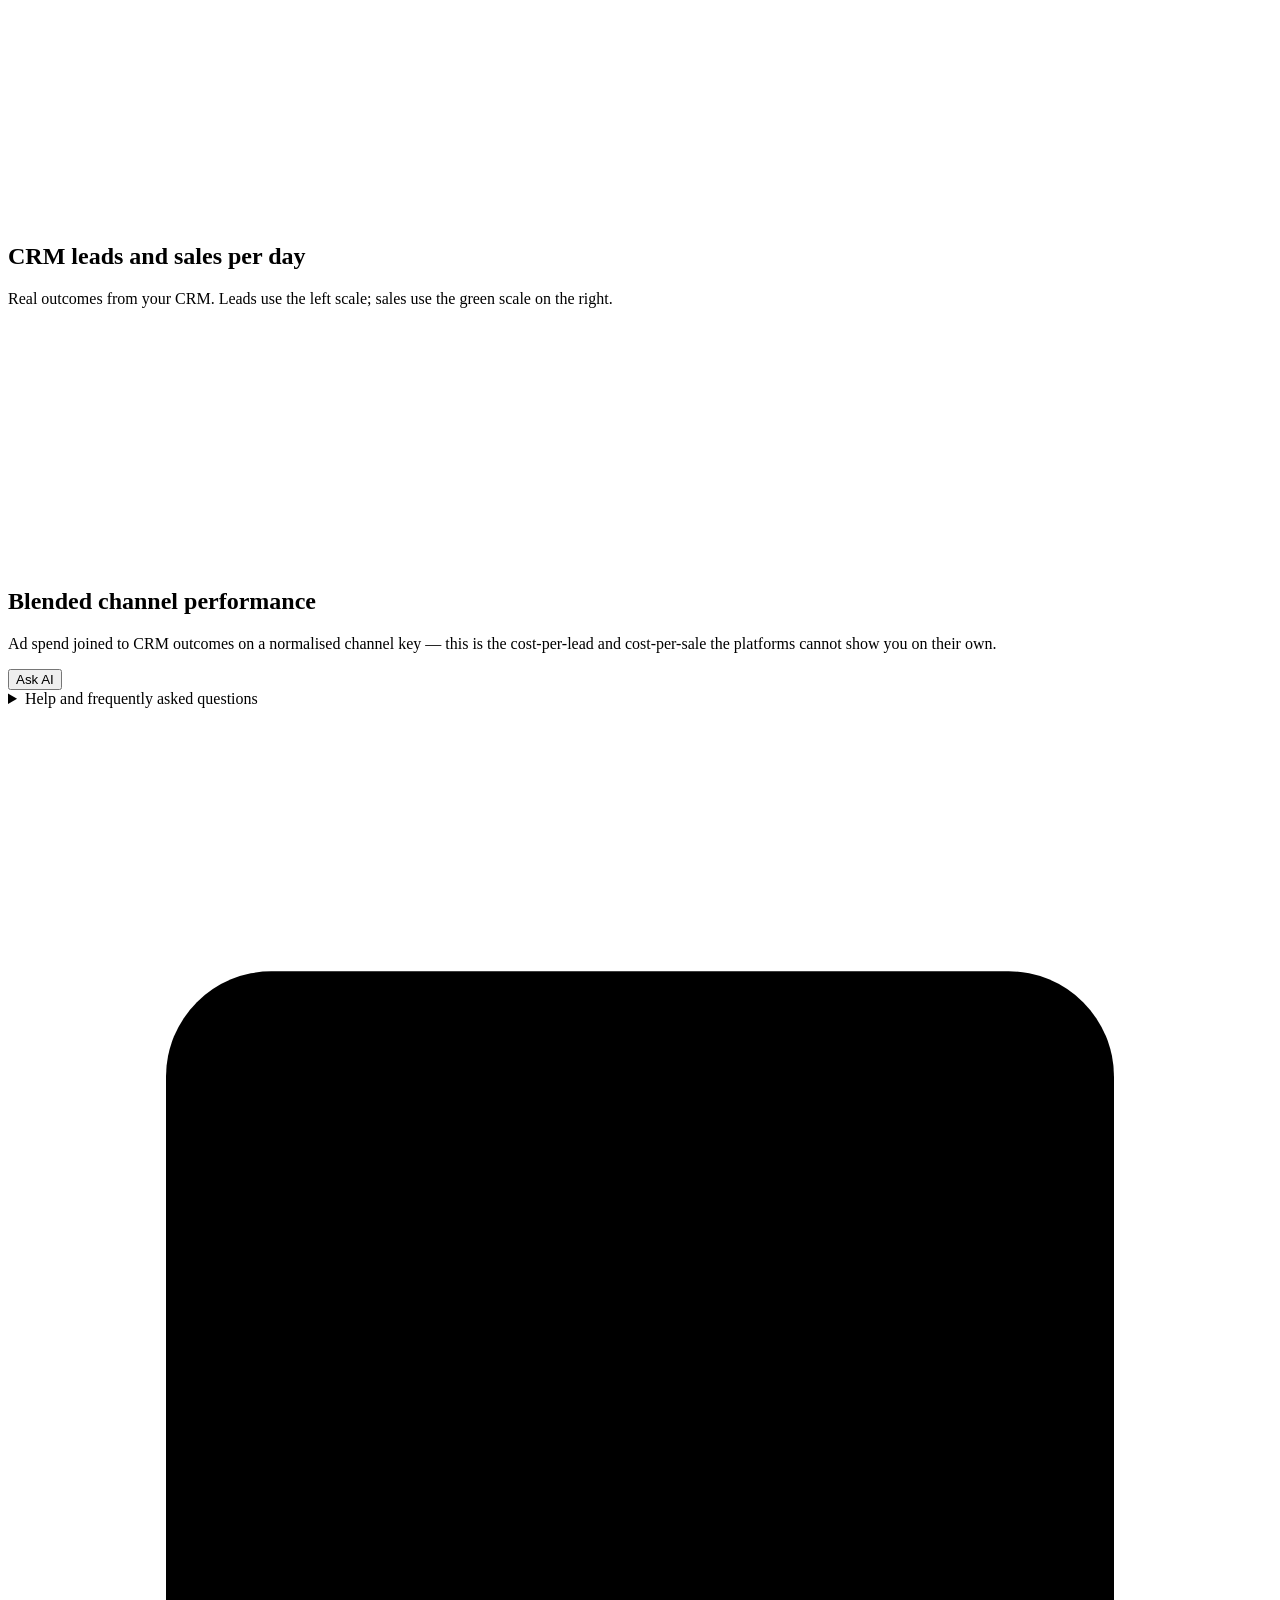
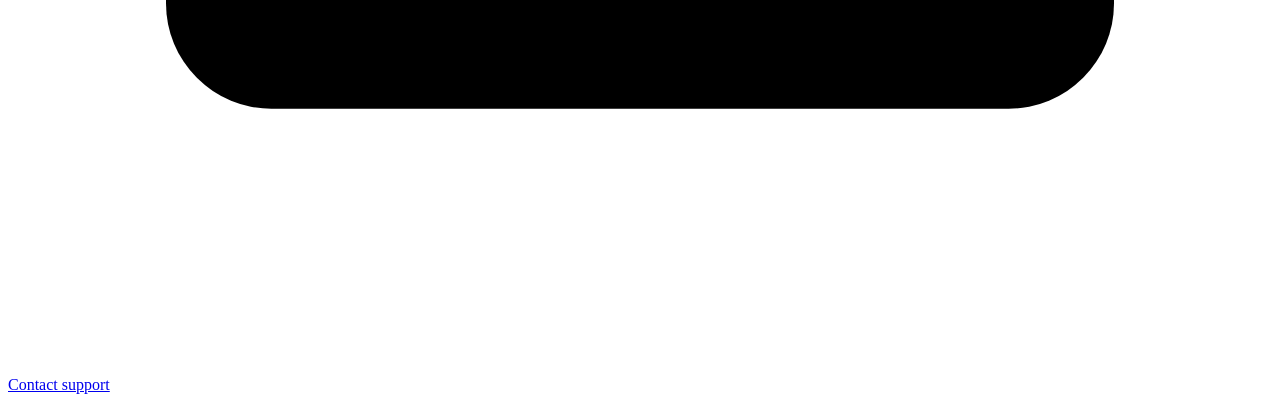
==== commit 18a712b7: "Complete Marketing Analytics automation and PostgreSQL persistence" ====
--- a/portal/web/index.html
+++ b/portal/web/index.html
@@ -4,7 +4,7 @@
   <meta charset="utf-8">
   <meta name="viewport" content="width=device-width, initial-scale=1">
   <title>Vortex Veri</title>
-  <link rel="stylesheet" href="/static/styles.css?v=61">
+  <link rel="stylesheet" href="/static/styles.css?v=68">
   <link rel="icon" type="image/png" href="/static/assets/vortex-veri-mark.png?v=2">
 </head>
 <body>
@@ -180,7 +180,7 @@
       </div>
       <div class="card">
         <h2>CRM leads and sales per day</h2>
-        <p class="sub">Real outcomes from your CRM, not platform-reported conversions.</p>
+        <p class="sub">Real outcomes from your CRM. Leads use the left scale; sales use the green scale on the right.</p>
         <div class="legend" id="lgLeads"></div>
         <svg class="chart" id="chLeads" height="240" role="img" aria-label="Daily CRM leads and completed sales"></svg>
       </div>
@@ -238,6 +238,12 @@
           <button data-funnel="demand" aria-pressed="false">Demand</button>
           <button data-funnel="supply" aria-pressed="false">Supply</button>
         </div>
+        <div class="filter-group" role="group" aria-label="Campaign status filter">
+          <span>Status</span>
+          <button data-status="" class="on" aria-pressed="true">All</button>
+          <button data-status="enabled" aria-pressed="false">Enabled</button>
+          <button data-status="paused" aria-pressed="false">Paused</button>
+        </div>
         <span id="campaignCount" class="result-count" aria-live="polite"></span>
       </div>
       <div class="tablewrap campaign-tablewrap">
@@ -346,6 +352,54 @@
   <!-- ------------------------------------------------ dynamic source view -->
   <section id="tab-source" role="tabpanel" hidden>
     <div id="sourceView"></div>
+  </section>
+
+  <section id="tab-marketing-analytics" role="tabpanel" hidden>
+    <div class="marketing-analytics-head">
+      <div><p class="eyebrow">Connected source</p><h2>Marketing Analytics</h2>
+        <p class="sub">View Demand and Supply workbooks without editing the source sheets.</p></div>
+      <div class="marketing-analytics-controls">
+        <div class="marketing-filter-bar" role="group" aria-label="Reporting period and funnel">
+          <div class="marketing-filter-field marketing-filter-month"><span id="marketingMonthLabel">Month</span><select id="marketingMonth" aria-label="Month" hidden></select><div class="marketing-menu" data-marketing-select="marketingMonth"><button class="marketing-menu-trigger" type="button" aria-labelledby="marketingMonthLabel marketingMonthValue" aria-expanded="false"><span id="marketingMonthValue">Select month</span><span aria-hidden="true">⌄</span></button><div class="marketing-menu-options" hidden></div></div></div>
+          <div class="marketing-filter-field marketing-filter-year"><span id="marketingYearLabel">Year</span><select id="marketingYear" aria-label="Year" hidden></select><div class="marketing-menu" data-marketing-select="marketingYear"><button class="marketing-menu-trigger" type="button" aria-labelledby="marketingYearLabel marketingYearValue" aria-expanded="false"><span id="marketingYearValue">Select year</span><span aria-hidden="true">⌄</span></button><div class="marketing-menu-options" hidden></div></div></div>
+          <div class="marketing-filter-funnel"><span>Funnel</span><div class="marketing-funnel-options" role="group" aria-label="Funnel"><button type="button" data-marketing-funnel="demand" aria-pressed="false">Demand</button><button type="button" data-marketing-funnel="supply" aria-pressed="false">Supply</button></div><select id="marketingFunnel" aria-label="Funnel" hidden></select></div>
+        </div>
+        <div id="marketingWorkbookLabel" class="marketing-filter-field marketing-workbook-field" hidden><span id="marketingWorkbookTitle">Google Drive workbooks</span><select id="marketingWorkbook" aria-label="Google Drive workbooks" hidden></select><div class="marketing-menu" data-marketing-select="marketingWorkbook"><button class="marketing-menu-trigger" type="button" aria-labelledby="marketingWorkbookTitle marketingWorkbookValue" aria-expanded="false"><span id="marketingWorkbookValue">Select workbook</span><span aria-hidden="true">⌄</span></button><div class="marketing-menu-options" hidden></div></div><span class="marketing-workbook-hint">Select any workbook to change the month and funnel.</span></div>
+      </div>
+    </div>
+    <div id="marketingAnalyticsAlert" class="callout" role="status" hidden></div>
+    <div id="marketingReadStatus" class="marketing-read-status" role="status">Sheet data has not been loaded yet.</div>
+    <details class="marketing-sheet-errors marketing-status-panel"><summary><span class="marketing-status-title">Portal source sync history</span><span class="marketing-status-action">View details <span aria-hidden="true">⌄</span></span></summary><div class="marketing-error-details" id="marketingSourceFreshness"></div></details>
+    <details class="marketing-sheet-errors marketing-status-panel" id="marketingMappingStatus"><summary><span class="marketing-status-title">Campaign mapping check</span><span class="marketing-status-action"><span id="marketingMappingSummary">Checking</span> <span aria-hidden="true">⌄</span></span></summary><div class="marketing-error-details" id="marketingMappingDetails"></div></details>
+    <div class="marketing-tab-heading">Sheet tab</div><div class="marketing-tabs-shell"><button type="button" id="marketingTabsPrevious" aria-label="Scroll sheet tabs left">&#8249;</button><nav id="marketingTabs" class="marketing-tabs" aria-label="Sheet tabs"></nav><button type="button" id="marketingTabsNext" aria-label="Scroll sheet tabs right">&#8250;</button></div><select id="marketingTab" aria-label="Selected sheet tab" hidden></select>
+    <section class="card marketing-builder" aria-labelledby="marketingBuilderTitle">
+      <div class="marketing-builder-head"><div><p class="eyebrow">YOUR REPORT</p><h3 id="marketingBuilderTitle">Dashboard builder</h3><p class="sub">Choose a sheet section and columns. Views are saved to your portal account.</p></div></div>
+      <div id="marketingBuilderPresets" class="marketing-builder-presets" aria-label="Ready-made dashboards"></div>
+      <div class="marketing-builder-controls"><label>Sheet section<select id="marketingBuilderSection"></select></label><label>Display<select id="marketingBuilderDisplay"><option value="table">Table</option><option value="chart">Bar chart</option><option value="both">Table and bar chart</option></select></label><label>View name<input id="marketingBuilderName" maxlength="80" placeholder="Name your view"></label><button id="marketingBuilderSave" type="button">Save view</button></div>
+      <button id="marketingModifyColumns" type="button" aria-haspopup="dialog" aria-controls="columnDrawer" aria-expanded="false"><svg class="icon" aria-hidden="true" viewBox="0 0 24 24"><path d="M4 5h16M4 12h16M4 19h16M9 5v14M16 5v14"/></svg> Modify columns</button><span id="marketingColumnCount" class="sub"></span><div id="marketingBuilderMetrics" hidden></div>
+      <div class="marketing-report-tools"><label>Search row labels<input id="marketingRowFilter" type="search" placeholder="Search the selected section"></label><label>Row label<select id="marketingRowChoice"><option value="">All rows</option></select></label><button id="marketingExportReport" type="button">Export table CSV</button></div>
+      <div class="marketing-builder-saved"><label>Saved views<select id="marketingBuilderSaved"><option value="">Choose a saved view</option></select></label><button id="marketingBuilderOpen" type="button">Open</button><button id="marketingBuilderDelete" type="button">Delete</button></div>
+      <div id="marketingBuilderStatus" role="status" class="sub"></div><div id="marketingBuilderOutput"></div>
+    </section>
+    <div class="marketing-section-intro"><div><p class="eyebrow">Sheet navigator</p><h3>Platform sections</h3><p>Explore sections identified from the sheet. Values are shown as they appear in the source.</p></div><span>READ ONLY</span></div>
+    <div id="marketingPlatforms" class="marketing-platforms" aria-live="polite"></div>
+    <div class="marketing-source-heading"><div><p class="eyebrow">Complete sheet</p><h3>Source data</h3><p>All visible cells, including campaign tables and other channels.</p></div><p>Select a cell, then shift-select another to calculate a range.</p></div>
+    <details id="marketingSheetErrors" class="marketing-sheet-errors" aria-label="Sheet error status" hidden></details>
+    <div class="marketing-sheet-layout">
+      <div class="card marketing-sheet-card">
+        <div class="tablewrap marketing-sheet-wrap"><table id="tblMarketingAnalytics" class="marketing-sheet"></table></div>
+        <div class="marketing-page-controls" aria-label="Source data pages"><label for="marketingPageSize">Show rows:</label><select id="marketingPageSize"><option value="500">500</option><option value="1000">1,000</option><option value="2000">2,000</option><option value="all">All rows</option></select><span id="marketingPageStatus" role="status"></span><button id="marketingPageFirst" type="button" aria-label="First page">&#8676;</button><button id="marketingPagePrevious" type="button" aria-label="Previous page">&#8249;</button><button id="marketingPageNext" type="button" aria-label="Next page">&#8250;</button></div>
+      </div>
+      <aside class="card marketing-selection-stats" aria-label="Selected cell statistics">
+        <h3>Selection</h3><p id="marketingSelectionLabel" class="sub">Select a cell to calculate.</p>
+        <dl><div><dt>Sum</dt><dd id="marketingStatSum">Not available</dd></div>
+          <div><dt>Average</dt><dd id="marketingStatAvg">Not available</dd></div>
+          <div><dt>Minimum</dt><dd id="marketingStatMin">Not available</dd></div>
+          <div><dt>Maximum</dt><dd id="marketingStatMax">Not available</dd></div>
+          <div><dt>Count</dt><dd id="marketingStatCount">0</dd></div>
+          <div><dt>Count numbers</dt><dd id="marketingStatNumbers">0</dd></div></dl>
+      </aside>
+    </div>
   </section>
 
   <!-- --------------------------------------------------------- workspace -->
@@ -749,6 +803,6 @@
 <div class="toast" id="toast" role="status" aria-live="polite" aria-atomic="true"></div>
 
 <script src="/static/connectors.js?v=2"></script>
-  <script src="/static/app.js?v=80"></script>
+  <script src="/static/app.js?v=87"></script>
 </body>
 </html>
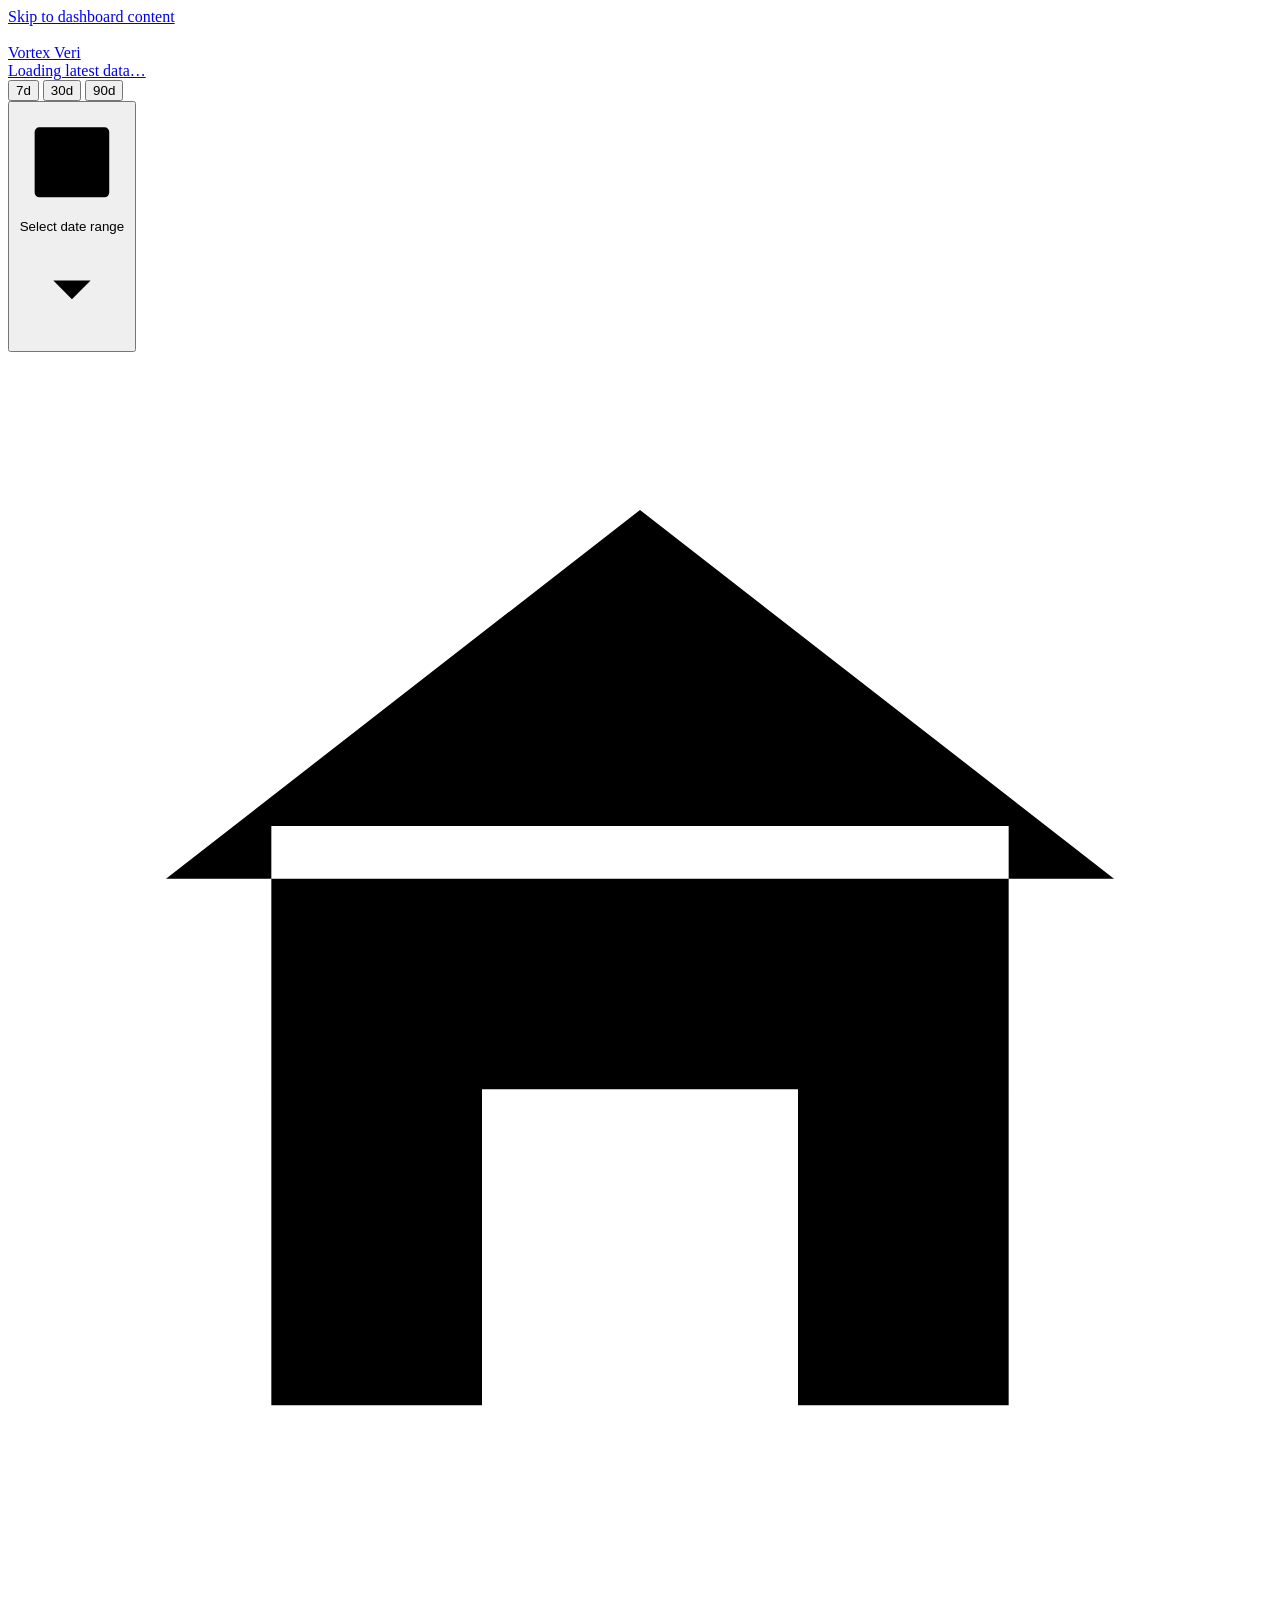
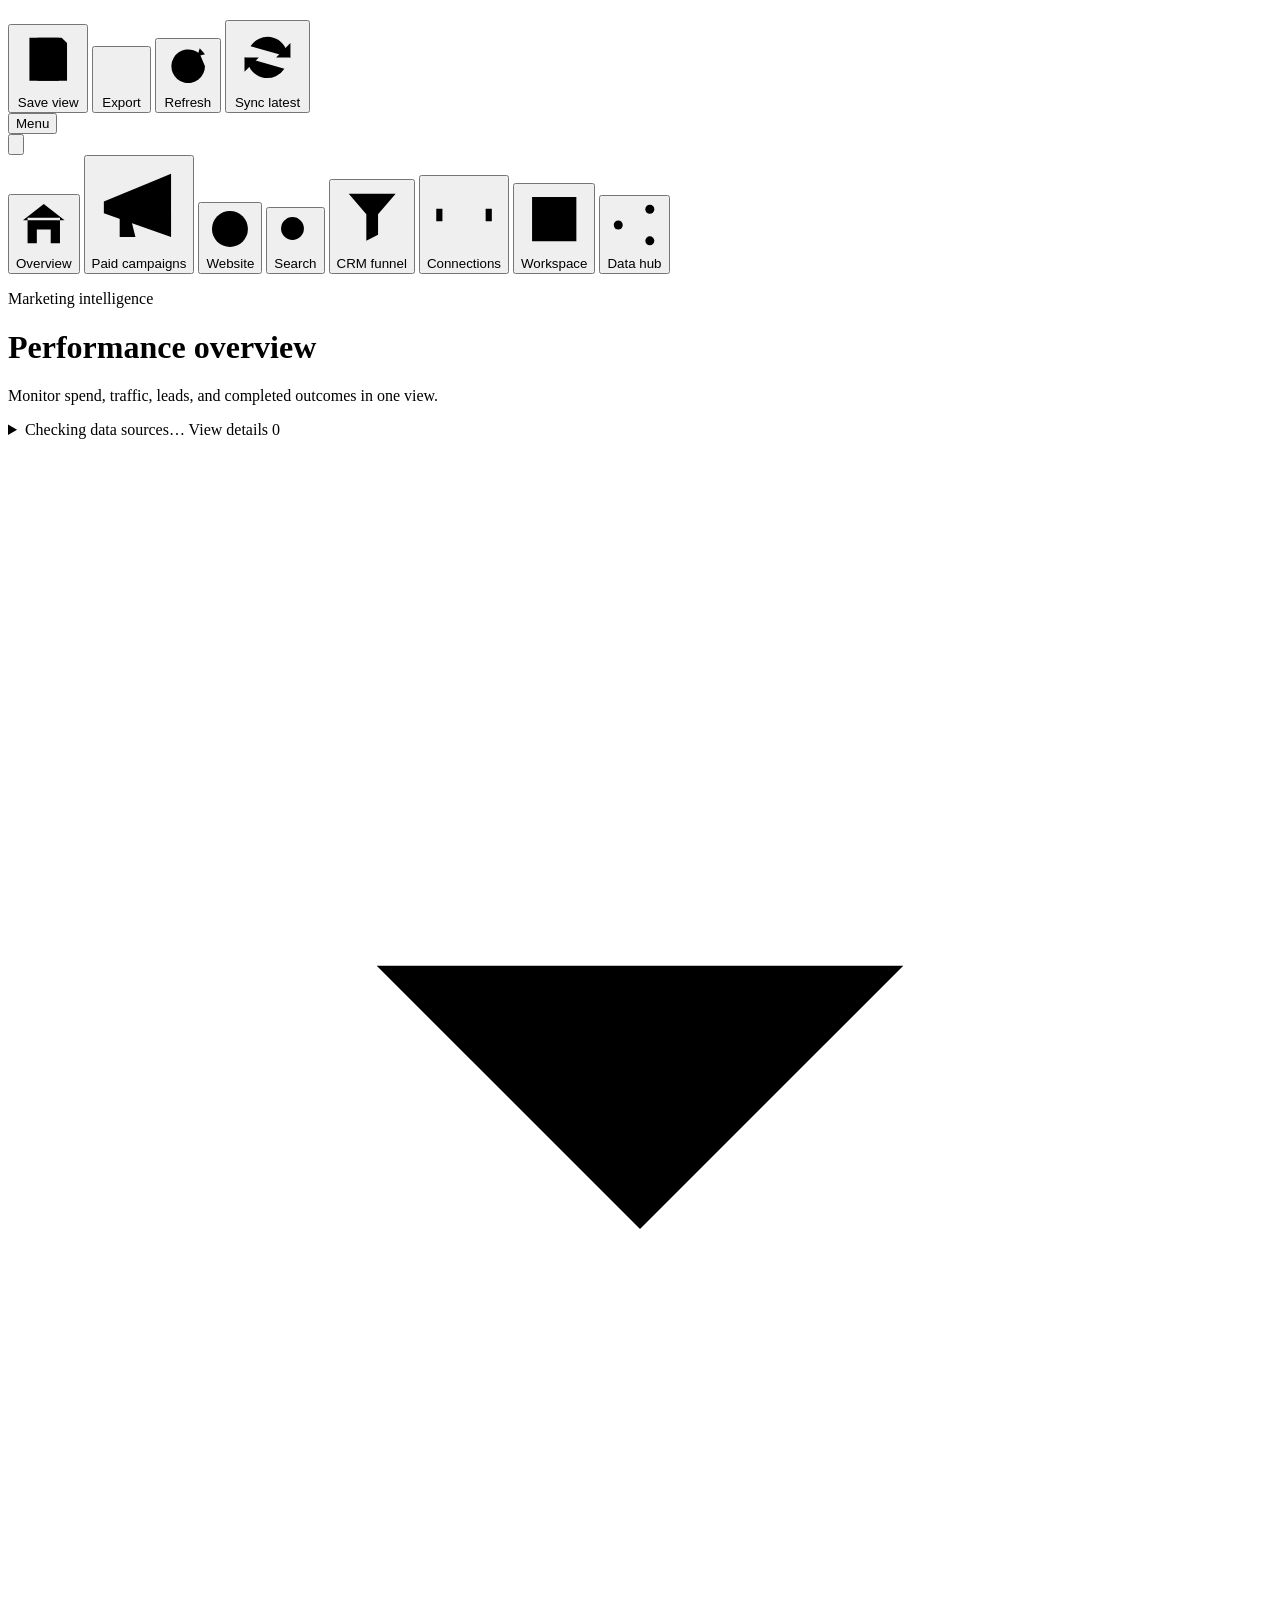
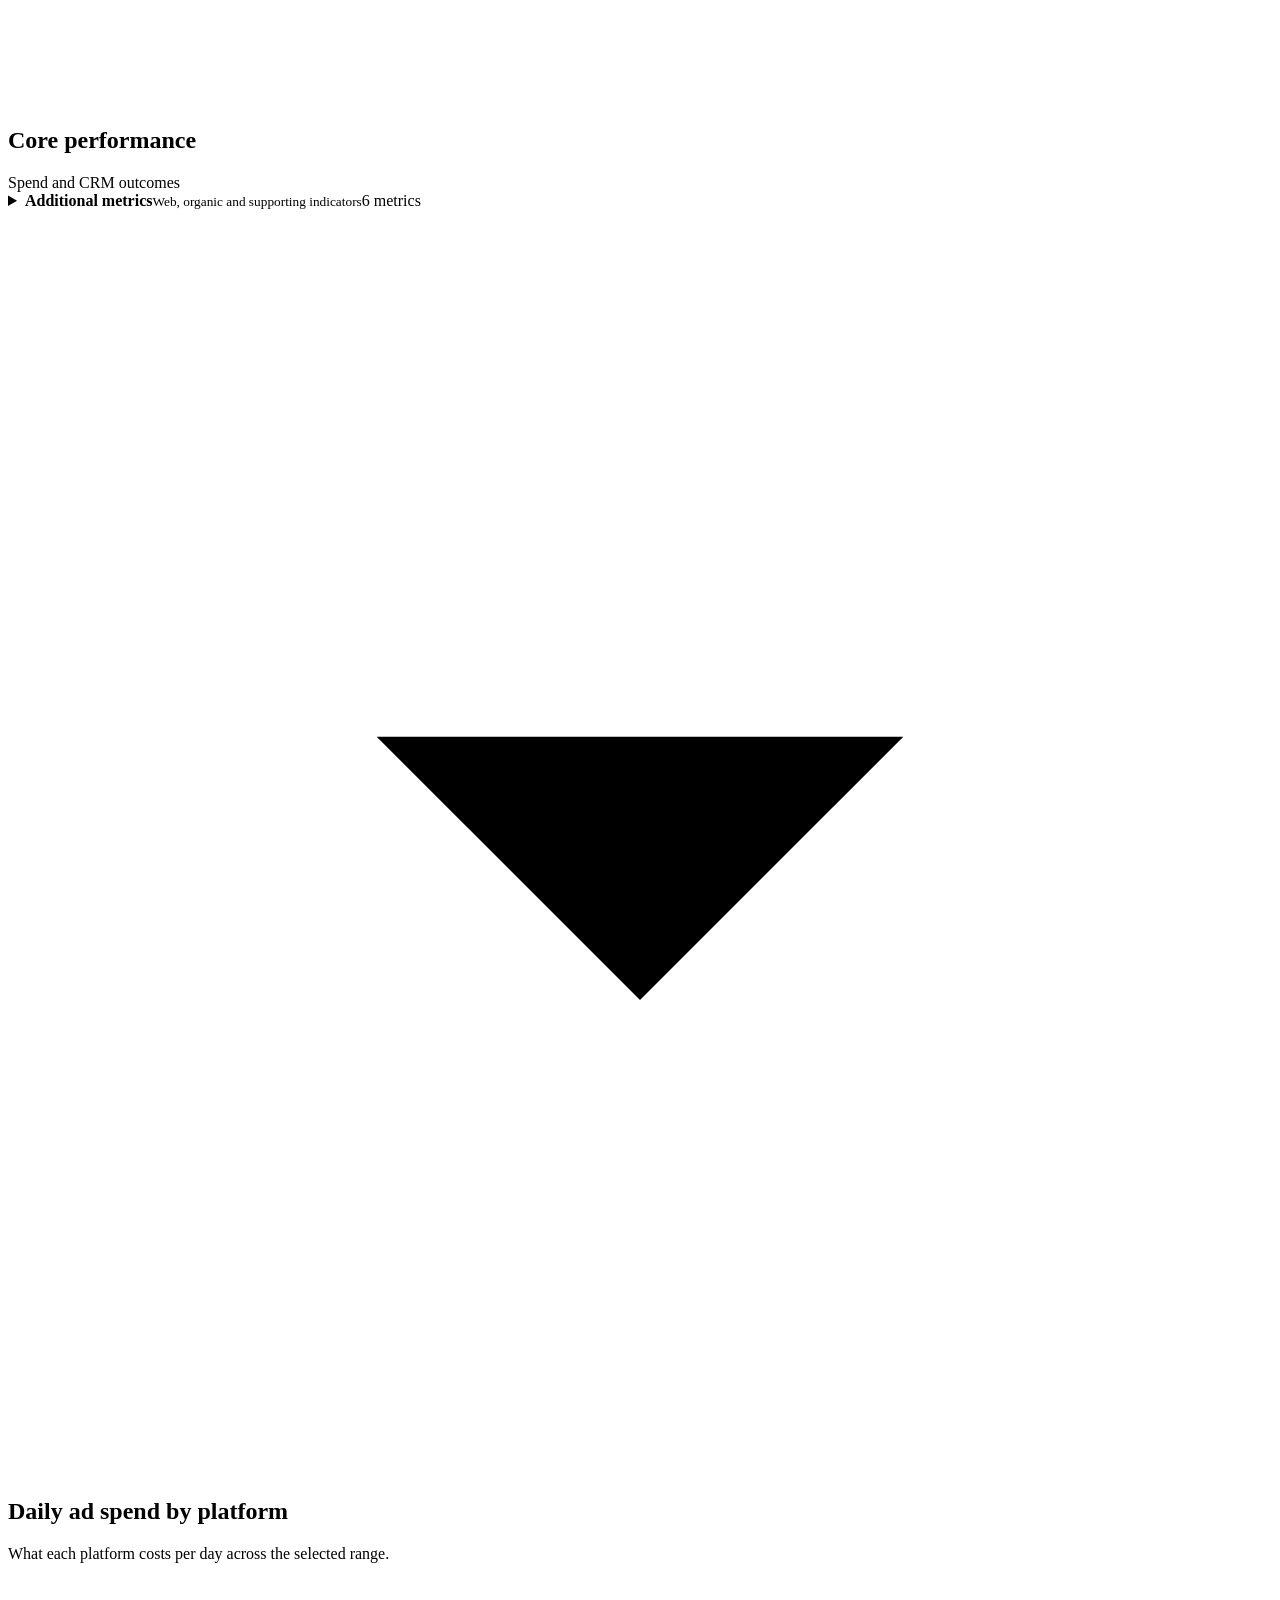
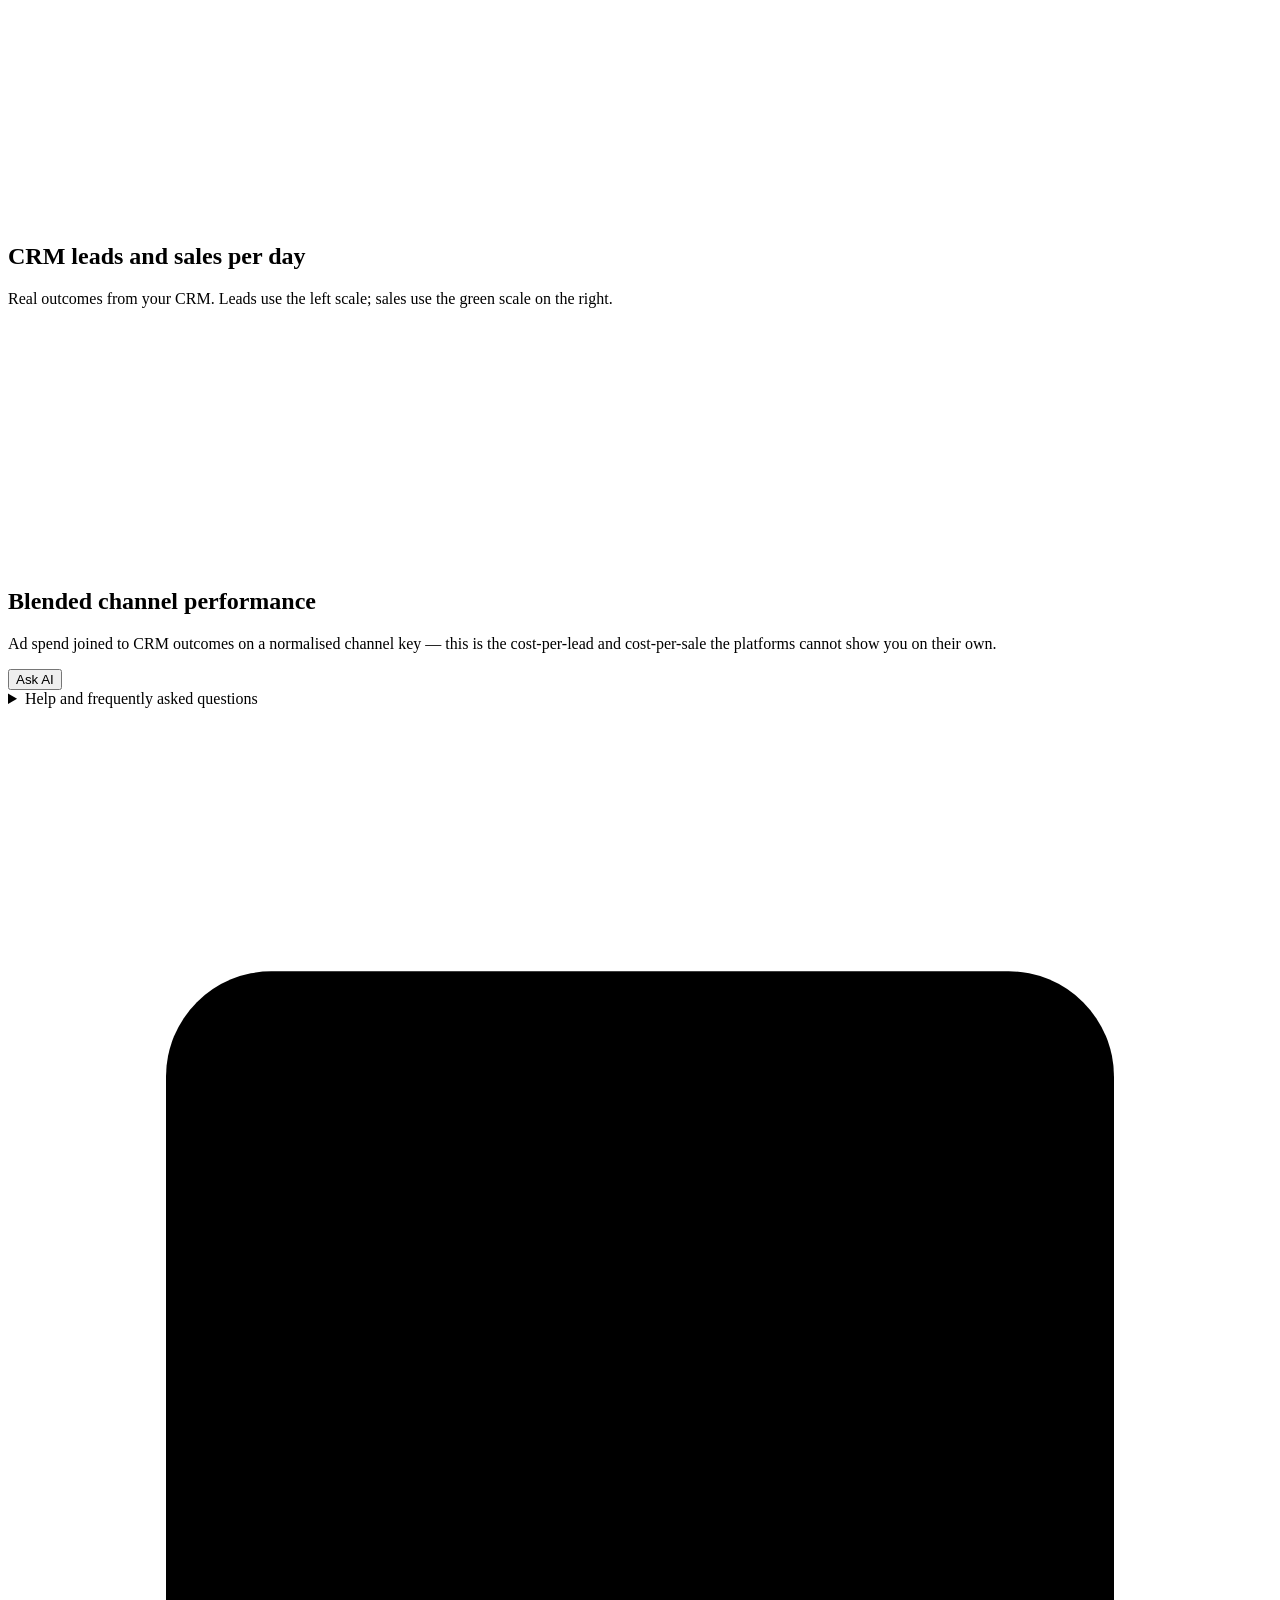
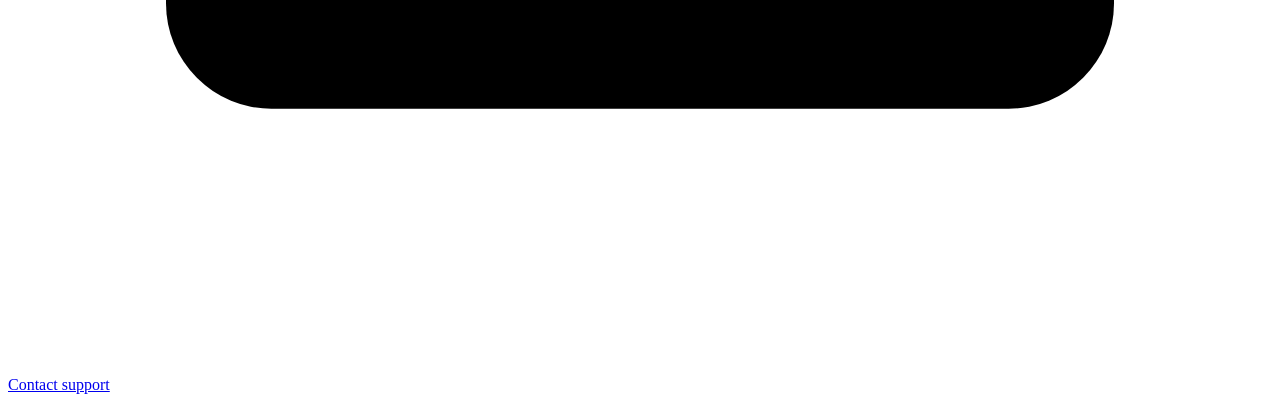
==== commit 8956c684: "Prepare PostgreSQL-backed portal deployment" ====
--- a/portal/web/index.html
+++ b/portal/web/index.html
@@ -4,7 +4,7 @@
   <meta charset="utf-8">
   <meta name="viewport" content="width=device-width, initial-scale=1">
   <title>Vortex Veri</title>
-  <link rel="stylesheet" href="/static/styles.css?v=68">
+  <link rel="stylesheet" href="/static/styles.css?v=70">
   <link rel="icon" type="image/png" href="/static/assets/vortex-veri-mark.png?v=2">
 </head>
 <body>
@@ -14,13 +14,13 @@
 <a class="skip-link" href="#mainContent">Skip to dashboard content</a>
 
 <header class="top">
-  <div class="brand-lockup">
+  <a class="brand-lockup brand-home-link" href="#overview" aria-label="Vortex Veri home">
     <img id="brandMark" class="brand-mark" src="/static/assets/vortex-veri-mark.png" alt="">
     <div>
       <div class="brand">Vortex Veri</div>
       <div id="freshness" class="freshness" aria-live="polite">Loading latest data…</div>
     </div>
-  </div>
+  </a>
   <div class="spacer"></div>
   <div class="range" role="group" aria-label="Reporting date range">
     <button data-preset="7" aria-pressed="false">7d</button>
@@ -365,9 +365,11 @@
           <div class="marketing-filter-funnel"><span>Funnel</span><div class="marketing-funnel-options" role="group" aria-label="Funnel"><button type="button" data-marketing-funnel="demand" aria-pressed="false">Demand</button><button type="button" data-marketing-funnel="supply" aria-pressed="false">Supply</button></div><select id="marketingFunnel" aria-label="Funnel" hidden></select></div>
         </div>
         <div id="marketingWorkbookLabel" class="marketing-filter-field marketing-workbook-field" hidden><span id="marketingWorkbookTitle">Google Drive workbooks</span><select id="marketingWorkbook" aria-label="Google Drive workbooks" hidden></select><div class="marketing-menu" data-marketing-select="marketingWorkbook"><button class="marketing-menu-trigger" type="button" aria-labelledby="marketingWorkbookTitle marketingWorkbookValue" aria-expanded="false"><span id="marketingWorkbookValue">Select workbook</span><span aria-hidden="true">⌄</span></button><div class="marketing-menu-options" hidden></div></div><span class="marketing-workbook-hint">Select any workbook to change the month and funnel.</span></div>
+        <button id="marketingRefreshWorkbooks" class="marketing-refresh-workbooks" type="button" title="Check Google Drive for updated workbooks"><svg class="icon icon-refresh" aria-hidden="true" viewBox="0 0 24 24"><path d="M20 7v5h-5M4 17v-5h5M6.1 8.1A7 7 0 0 1 18.8 10L20 12M17.9 15.9A7 7 0 0 1 5.2 14L4 12"/></svg><span>Refresh workbooks</span></button>
       </div>
     </div>
     <div id="marketingAnalyticsAlert" class="callout" role="status" hidden></div>
+    <div id="marketingAnalyticsRetry" class="marketing-retry-state" role="alert" hidden><div><strong>Marketing Analytics is unavailable</strong><p id="marketingAnalyticsRetryMessage"></p></div><button id="marketingAnalyticsRetryButton" type="button">Retry</button></div>
     <div id="marketingReadStatus" class="marketing-read-status" role="status">Sheet data has not been loaded yet.</div>
     <details class="marketing-sheet-errors marketing-status-panel"><summary><span class="marketing-status-title">Portal source sync history</span><span class="marketing-status-action">View details <span aria-hidden="true">⌄</span></span></summary><div class="marketing-error-details" id="marketingSourceFreshness"></div></details>
     <details class="marketing-sheet-errors marketing-status-panel" id="marketingMappingStatus"><summary><span class="marketing-status-title">Campaign mapping check</span><span class="marketing-status-action"><span id="marketingMappingSummary">Checking</span> <span aria-hidden="true">⌄</span></span></summary><div class="marketing-error-details" id="marketingMappingDetails"></div></details>
@@ -481,7 +483,7 @@
 
     <div class="hub-grid">
       <article class="card feature-card quality-card">
-        <div class="feature-card-head"><div class="feature-icon" aria-hidden="true">✓</div><div><h2>Data quality</h2><p class="sub">Checks that protect reports from stale, missing, or inconsistent data.</p></div></div>
+        <div class="feature-card-head"><div class="feature-icon" aria-hidden="true"><svg viewBox="0 0 24 24"><path d="M12 3 5 6v5c0 4.8 2.8 8.3 7 10 4.2-1.7 7-5.2 7-10V6l-7-3Z"/><path d="m9 12 2 2 4-5"/></svg></div><div><h2>Data quality</h2><p class="sub">Checks that protect reports from stale, missing, or inconsistent data.</p></div></div>
         <div id="qualityList" class="quality-list" aria-live="polite"><div class="empty compact">Running checks…</div></div>
       </article>
       <article class="card feature-card insight-card">
@@ -551,7 +553,7 @@
             <option value="custom_rules">Custom automation rules</option>
           </select>
           <div class="automation-choice-summary">
-            <span class="automation-choice-icon" id="automationChoiceIcon" aria-hidden="true">↻</span>
+            <span class="automation-choice-icon" id="automationChoiceIcon" aria-hidden="true"><svg class="icon icon-refresh" viewBox="0 0 24 24"><path d="M20 7v5h-5"/><path d="M4 17v-5h5"/><path d="M6.1 8.1A7 7 0 0 1 18.8 10L20 12"/><path d="M17.9 15.9A7 7 0 0 1 5.2 14L4 12"/></svg></span>
             <div><b id="automationChoiceTitle">Scheduled data sync</b><small id="automationChoiceDescription">Refresh connected marketing and CRM sources automatically.</small></div>
           </div>
           <button id="createAutomation" data-admin-only class="primary" type="button">Configure automation</button>
@@ -629,6 +631,19 @@
             </form>
           </article>
           <article class="card settings-card settings-session-card"><div><h2>Signed-in devices</h2><p class="sub">Sign out other browsers and devices. This device stays signed in.</p></div><button id="revokeOtherSessions" type="button">Sign out other sessions</button><span id="sessionsState" role="status" aria-live="polite"></span></article>
+          <article class="card settings-card">
+            <div class="settings-card-heading"><div><span class="settings-eyebrow">Second factor</span><h2>Authenticator app</h2><p class="sub">Require a time-based code after your password. Enrollment signs out other sessions.</p></div></div>
+            <form id="mfaEnrollForm" class="settings-form settings-password-form">
+              <label for="mfaCurrentPassword">Current password<input id="mfaCurrentPassword" type="password" autocomplete="current-password" required></label>
+              <div class="settings-form-actions"><button type="submit" class="primary">Set up authenticator</button><span id="mfaState" role="status" aria-live="polite"></span></div>
+            </form>
+            <form id="mfaVerifyForm" class="settings-form settings-password-form" hidden>
+              <label for="mfaSecret">Authenticator setup key<input id="mfaSecret" readonly autocomplete="off"></label>
+              <label for="mfaVerifyCode">Six-digit code<input id="mfaVerifyCode" inputmode="numeric" autocomplete="one-time-code" maxlength="6" required></label>
+              <div class="settings-form-actions"><button type="submit" class="primary">Enable MFA</button></div>
+            </form>
+            <div id="mfaRecovery" class="settings-invite-created" hidden><label>Recovery codes</label><p class="sub">Save these now. Each code works once and cannot be shown again.</p><pre id="mfaRecoveryCodes"></pre></div>
+          </article>
           <article class="card settings-card" data-admin-only>
             <div class="settings-card-heading"><div><span class="settings-eyebrow">Team access</span><h2>Invite a portal viewer</h2><p class="sub">Give a manager or colleague their own viewer account. You can revoke an unused invitation here.</p></div></div>
             <p class="callout settings-note"><b>Access boundary:</b> This creates a viewer-only portal login. It does not grant access to the Performance Gmail sender or sign in with Google. The email address is not verified, so anyone with the one-time link can complete setup for that invited address. The link expires after 72 hours and is not emailed automatically. Share it privately and revoke it if exposed. This link uses the current portal address; localhost only works on this computer. Remote invitees need a reachable HTTPS or approved private-network address.</p>
@@ -783,7 +798,7 @@
 
 <button id="assistantLauncher" class="assistant-launcher" type="button" aria-expanded="false" aria-controls="assistantPanel" aria-label="Open AI assistant">Ask AI</button>
 <section id="assistantPanel" class="assistant-panel" aria-label="AI assistant" hidden>
-  <div class="assistant-head"><div><strong>Ask the portal</strong><small id="assistantStatus">Checking reports…</small></div><button id="assistantClose" type="button" aria-label="Close AI assistant">×</button></div>
+  <div class="assistant-head"><div><strong>Ask the portal</strong><small id="assistantStatus">Checking reports…</small></div><button id="assistantClose" type="button" aria-label="Close AI assistant"><svg class="icon" aria-hidden="true" viewBox="0 0 24 24"><path d="m6 6 12 12M18 6 6 18"/></svg></button></div>
   <div id="assistantMessages" class="assistant-messages" role="log" aria-live="polite"><p class="assistant-intro">Ask about stored portal data or how to use its features. Dates in your question override the dashboard date range.</p><div class="assistant-prompts" aria-label="Example questions"><button type="button" data-assistant-prompt="What was our spend today?">Spend today</button><button type="button" data-assistant-prompt="How many CRM leads did we get yesterday?">Leads yesterday</button><button type="button" data-assistant-prompt="Compare spend today vs yesterday">Compare dates</button><button type="button" data-assistant-prompt="What can this portal do?">Portal help</button><button type="button" data-assistant-prompt="How do I invite my manager to view the portal?">Manager access</button></div></div>
   <form id="assistantForm" class="assistant-form">
     <label class="sr-only" for="assistantQuestion">Question for the portal</label>
